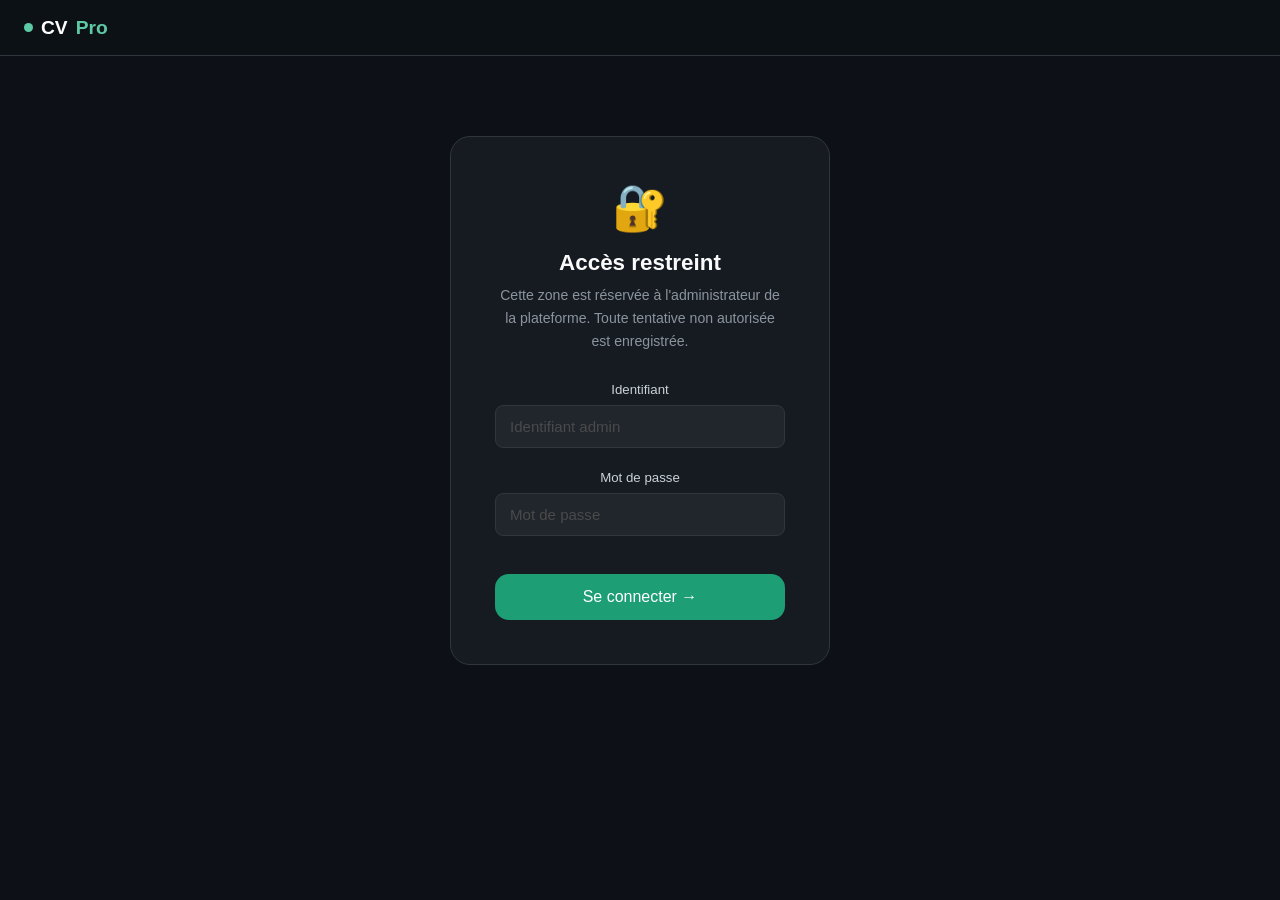
==== admin-panel.html @ f8db4a71 "Add files via upload" ====
<!DOCTYPE html>
<html lang="fr">
<head>
  <meta http-equiv="X-Frame-Options" content="DENY">
  <meta http-equiv="X-Content-Type-Options" content="nosniff">
  <meta http-equiv="Referrer-Policy" content="strict-origin-when-cross-origin">
  <meta http-equiv="Permissions-Policy" content="camera=(), microphone=(), geolocation=()">
  <meta http-equiv="Content-Security-Policy" content="default-src 'self'; script-src 'self' 'unsafe-inline' https://cdnjs.cloudflare.com https://fonts.googleapis.com; style-src 'self' 'unsafe-inline' https://fonts.googleapis.com https://fonts.gstatic.com; font-src https://fonts.gstatic.com; img-src 'self' data:; connect-src https://api.anthropic.com;">

<meta charset="UTF-8">
<meta name="viewport" content="width=device-width, initial-scale=1.0">
<title>Panel — CVPro</title>
<meta name="robots" content="noindex, nofollow, noarchive">
<link rel="preconnect" href="https://fonts.googleapis.com">
<link href="https://fonts.googleapis.com/css2?family=Syne:wght@400;600;700;800&family=DM+Sans:opsz,wght@9..40,400;9..40,500&display=swap" rel="stylesheet">
<link rel="stylesheet" href="css/main.css">
<style>
body{background:var(--dark)}
.gate{max-width:420px;margin:0 auto;padding:80px 20px 0;text-align:center}
.gate-card{background:var(--dark2);border:1px solid var(--border);border-radius:20px;padding:44px}
.gate-ico{font-size:2.8rem;margin-bottom:16px}
.gate-card h1{font-size:1.4rem;font-weight:700;color:var(--white);margin-bottom:8px}
.gate-card p{color:var(--muted);font-size:.88rem;margin-bottom:28px;line-height:1.65}
.attempts-warn{background:rgba(216,90,48,.1);border:1px solid rgba(216,90,48,.25);border-radius:8px;padding:10px 14px;font-size:.82rem;color:var(--coral);margin-top:12px;display:none}
.lockout-screen{display:none;text-align:center;padding:40px 20px}
.lockout-screen .lock-ico{font-size:3rem;margin-bottom:16px}
.lockout-screen h2{font-size:1.2rem;font-weight:700;color:var(--coral);margin-bottom:8px}
.lockout-screen p{color:var(--muted);font-size:.88rem}
.lockout-timer{font-family:'Syne',sans-serif;font-size:2rem;font-weight:700;color:var(--coral);margin:16px 0}

/* ADMIN LAYOUT */
.admin-layout{max-width:1140px;margin:0 auto;padding:32px 24px;display:none}
.admin-header{display:flex;align-items:center;justify-content:space-between;margin-bottom:36px;padding-bottom:20px;border-bottom:1px solid var(--border)}
.admin-header-left h1{font-size:1.4rem;font-weight:700;color:var(--white);margin-bottom:4px}
.admin-header-left p{font-size:.82rem;color:var(--muted)}
.admin-header-right{display:flex;align-items:center;gap:12px}
.admin-user-badge{display:flex;align-items:center;gap:8px;background:rgba(93,202,165,.08);border:1px solid rgba(93,202,165,.2);padding:7px 14px;border-radius:30px;font-size:.82rem;color:var(--teal-light)}
.admin-user-badge .dot{width:7px;height:7px;background:var(--teal-light);border-radius:50%}
.btn-logout{background:transparent;border:1px solid var(--border);color:var(--muted);padding:8px 16px;border-radius:8px;font-family:var(--font-body);font-size:.82rem;cursor:pointer;transition:all .2s}
.btn-logout:hover{border-color:var(--coral);color:var(--coral)}

/* TABS */
.admin-tabs{display:flex;gap:4px;margin-bottom:32px;background:var(--dark2);border:1px solid var(--border);border-radius:12px;padding:4px;width:fit-content}
.admin-tab{padding:9px 20px;border-radius:8px;border:none;background:transparent;color:var(--muted);font-family:var(--font-body);font-size:.88rem;cursor:pointer;transition:all .2s;white-space:nowrap}
.admin-tab:hover{color:var(--text)}
.admin-tab.on{background:var(--dark3);color:var(--white);font-weight:500}
.tab-panel{display:none}
.tab-panel.on{display:block;animation:fadeup .25s ease}
@keyframes fadeup{from{opacity:0;transform:translateY(6px)}to{opacity:1;transform:translateY(0)}}

/* KPIs */
.kpi-grid{display:grid;grid-template-columns:repeat(auto-fit,minmax(200px,1fr));gap:16px;margin-bottom:28px}
.kpi{background:var(--dark2);border:1px solid var(--border);border-radius:14px;padding:22px}
.kpi-lbl{font-size:.72rem;text-transform:uppercase;letter-spacing:.09em;color:var(--muted);margin-bottom:10px}
.kpi-val{font-family:'Syne',sans-serif;font-size:2rem;font-weight:700;color:var(--white);line-height:1}
.kpi-sub{font-size:.76rem;margin-top:6px}
.kpi-sub.up{color:var(--teal-light)}.kpi-sub.neu{color:var(--muted)}

/* CARDS */
.adm-card{background:var(--dark2);border:1px solid var(--border);border-radius:14px;padding:24px;margin-bottom:20px}
.adm-card-title{font-family:'Syne',sans-serif;font-weight:600;color:var(--white);margin-bottom:18px;padding-bottom:14px;border-bottom:1px solid var(--border);font-size:.95rem;display:flex;align-items:center;gap:10px}
.cfg-row{display:flex;align-items:flex-start;justify-content:space-between;padding:14px 0;border-bottom:1px solid rgba(48,54,61,.5);gap:24px;flex-wrap:wrap}
.cfg-row:last-child{border-bottom:none}
.cfg-left{flex:1}
.cfg-lbl{font-size:.88rem;color:var(--text2);font-weight:500}
.cfg-sub{font-size:.76rem;color:var(--muted);margin-top:3px;line-height:1.5}
.cfg-right{display:flex;align-items:center;gap:10px;flex-shrink:0}
.cfg-inp{background:var(--dark3);border:1px solid var(--border);border-radius:8px;color:var(--text);padding:9px 12px;font-family:var(--font-body);font-size:.84rem;width:260px;outline:none;transition:border .2s}
.cfg-inp:focus{border-color:var(--teal-light)}
.cfg-inp.locked{color:var(--muted);cursor:not-allowed;background:var(--dark)}
.btn-save{background:var(--teal-mid);color:white;border:none;padding:9px 18px;border-radius:8px;font-family:var(--font-body);font-size:.82rem;font-weight:500;cursor:pointer;transition:all .2s;white-space:nowrap}
.btn-save:hover{background:var(--teal)}
.btn-danger{background:rgba(216,90,48,.12);color:var(--coral);border:1px solid rgba(216,90,48,.2);padding:9px 16px;border-radius:8px;font-family:var(--font-body);font-size:.82rem;cursor:pointer;transition:all .2s}
.btn-danger:hover{background:rgba(216,90,48,.2)}
.toggle{width:44px;height:24px;background:var(--dark3);border-radius:12px;cursor:pointer;position:relative;transition:background .25s;border:1px solid var(--border);flex-shrink:0}
.toggle.on{background:var(--teal-mid);border-color:var(--teal-mid)}
.toggle::after{content:'';position:absolute;top:3px;left:3px;width:16px;height:16px;background:white;border-radius:50%;transition:left .25s}
.toggle.on::after{left:23px}
.price-locked{font-family:'Syne',sans-serif;font-size:1.1rem;font-weight:700;color:var(--gold)}
.status-indicator{display:flex;align-items:center;gap:6px;font-size:.82rem}
.si-dot{width:8px;height:8px;border-radius:50%;flex-shrink:0}
.si-dot.ok{background:var(--teal-light)}.si-dot.warn{background:var(--gold)}.si-dot.err{background:var(--coral)}

/* TRANSACTIONS */
.tx-filters{display:flex;gap:10px;margin-bottom:20px;flex-wrap:wrap}
.tx-filter-input{background:var(--dark3);border:1px solid var(--border);border-radius:8px;color:var(--text);padding:9px 13px;font-family:var(--font-body);font-size:.84rem;outline:none;width:240px}
.tx-filter-input:focus{border-color:var(--teal-light)}
.tx-filter-sel{background:var(--dark3);border:1px solid var(--border);border-radius:8px;color:var(--text);padding:9px 13px;font-family:var(--font-body);font-size:.84rem;outline:none}
.tx-tbl{width:100%;border-collapse:collapse;font-size:.84rem}
.tx-tbl th{text-align:left;font-size:.72rem;text-transform:uppercase;letter-spacing:.07em;color:var(--muted);padding:10px 0;border-bottom:1px solid var(--border);font-weight:500}
.tx-tbl td{padding:13px 0;border-bottom:1px solid rgba(48,54,61,.4);color:var(--text2)}
.tx-tbl tr:last-child td{border-bottom:none}
.tx-tbl tr:hover td{color:var(--text)}
.tx-id{font-family:monospace;font-size:.76rem;color:var(--muted)}
.tx-amt{font-weight:600;color:var(--gold)}
.bdg{padding:3px 10px;border-radius:20px;font-size:.72rem;font-weight:600}
.bdg-ok{background:rgba(29,158,117,.15);color:var(--teal-light)}
.bdg-wait{background:rgba(239,159,39,.12);color:var(--gold)}
.bdg-ko{background:rgba(216,90,48,.12);color:var(--coral)}
.export-row{display:flex;justify-content:flex-end;margin-top:16px}

/* SECURITY */
.sec-info{background:rgba(239,159,39,.07);border:1px solid rgba(239,159,39,.2);border-radius:10px;padding:14px 18px;font-size:.84rem;color:var(--text2);line-height:1.7;margin-bottom:20px}
.session-list{display:flex;flex-direction:column;gap:8px}
.session-item{display:flex;align-items:center;justify-content:space-between;background:var(--dark3);border:1px solid var(--border);border-radius:8px;padding:12px 16px;font-size:.84rem}
.session-current{border-color:rgba(93,202,165,.3)}
.session-info{color:var(--text2)}.session-time{font-size:.76rem;color:var(--muted)}
.current-badge{background:rgba(93,202,165,.12);color:var(--teal-light);padding:2px 9px;border-radius:20px;font-size:.72rem}

/* CHART BARS */
.chart{display:flex;align-items:flex-end;gap:8px;height:140px;background:var(--dark3);border-radius:10px;padding:16px 16px 0;margin-top:16px}
.bar{flex:1;border-radius:4px 4px 0 0;cursor:pointer;transition:opacity .2s;position:relative}
.bar:hover{opacity:.8}
.bar-lbl{position:absolute;bottom:-22px;left:50%;transform:translateX(-50%);font-size:.62rem;color:var(--muted);white-space:nowrap}

/* TOAST */
.toast{position:fixed;bottom:24px;right:24px;background:var(--dark2);border:1px solid var(--teal-light);color:var(--text);padding:13px 20px;border-radius:8px;font-size:.86rem;z-index:500;transform:translateY(70px);opacity:0;transition:all .3s;max-width:320px}
.toast.show{transform:translateY(0);opacity:1}
.toast.error{border-color:var(--coral)}

@media(max-width:700px){.cfg-inp{width:100%}.cfg-row{flex-direction:column}.admin-tabs{flex-wrap:wrap}.kpi-grid{grid-template-columns:1fr 1fr}}
</style>
  <script src="js/i18n.js"></script>
</head>
<body>

<!-- LOGIN GATE -->
<div id="gate">
  <nav style="background:rgba(13,17,23,.9);border-bottom:1px solid var(--border);height:56px;display:flex;align-items:center;padding:0 24px">
    <div style="font-family:'Syne',sans-serif;font-weight:800;font-size:1.2rem;color:white;display:flex;align-items:center;gap:8px">
      <span style="width:9px;height:9px;background:var(--teal-light);border-radius:50%;display:inline-block"></span>
      CV<span style="color:var(--teal-light)">Pro</span>
    </div>
  </nav>
  <div class="gate" id="loginGate">
    <div class="gate-card">
      <div class="gate-ico">🔐</div>
      <h1>Accès restreint</h1>
      <p>Cette zone est réservée à l'administrateur de la plateforme. Toute tentative non autorisée est enregistrée.</p>
      <div class="form-group">
        <label class="form-label">Identifiant</label>
        <input class="form-input" type="text" id="loginUser" placeholder="Identifiant admin" autocomplete="off" onkeydown="if(event.key==='Enter')tryLogin()">
      </div>
      <div class="form-group" style="margin-top:14px">
        <label class="form-label">Mot de passe</label>
        <input class="form-input" type="password" id="loginPwd" placeholder="Mot de passe" autocomplete="off" onkeydown="if(event.key==='Enter')tryLogin()">
      </div>
      <button class="btn-primary-lg" onclick="tryLogin()" style="width:100%;justify-content:center;margin-top:16px">Se connecter →</button>
      <div class="attempts-warn" id="attemptsWarn"></div>
    </div>
    <div class="lockout-screen" id="lockoutScreen">
      <div class="lock-ico">🔒</div>
      <h2>Accès temporairement bloqué</h2>
      <p>Trop de tentatives échouées. Réessayez dans :</p>
      <div class="lockout-timer" id="lockTimer">05:00</div>
      <p style="font-size:.8rem;color:var(--muted)">Cet incident a été enregistré.</p>
    </div>
  </div>
</div>

<!-- ADMIN PANEL -->
<div id="adminPanel" style="display:none">
  <nav style="background:rgba(13,17,23,.95);border-bottom:1px solid var(--border);height:56px;display:flex;align-items:center;padding:0 24px;gap:16px;position:sticky;top:0;z-index:50">
    <div style="font-family:'Syne',sans-serif;font-weight:800;font-size:1.2rem;color:white;display:flex;align-items:center;gap:8px">
      <span style="width:9px;height:9px;background:var(--teal-light);border-radius:50%;display:inline-block"></span>
      CV<span style="color:var(--teal-light)">Pro</span>
    </div>
    <span style="font-size:.78rem;background:rgba(216,90,48,.15);color:var(--coral);padding:3px 10px;border-radius:20px;font-weight:600">ADMIN</span>
    <div style="margin-left:auto;display:flex;align-items:center;gap:12px">
      <div class="admin-user-badge"><span class="dot"></span><span id="sessionUser">admin</span></div>
      <button class="btn-logout" onclick="doLogout()">↩ Déconnexion</button>
    </div>
  </nav>

  <div class="admin-layout" id="adminContent">
    <div class="admin-header">
      <div class="admin-header-left">
        <h1>Tableau de bord — CVPro</h1>
        <p id="sessionInfo">Session active · Connecté maintenant</p>
      </div>
    </div>

    <!-- TABS -->
    <div class="admin-tabs">
      <button class="admin-tab on" onclick="showTab('dashboard',this)">📊 Dashboard</button>
      <button class="admin-tab" onclick="showTab('ia',this)">🤖 Configuration IA</button>
      <button class="admin-tab" onclick="showTab('payment',this)">💳 Paiements</button>
      <button class="admin-tab" onclick="showTab('transactions',this)">📋 Transactions</button>
      <button class="admin-tab" onclick="showTab('security',this)">🔒 Sécurité</button>
    </div>

    <!-- DASHBOARD -->
    <div class="tab-panel on" id="tab-dashboard">
      <div class="kpi-grid">
        <div class="kpi"><div class="kpi-lbl">Revenus ce mois</div><div class="kpi-val">47 000</div><div class="kpi-sub up">↑ +23% vs mois dernier</div></div>
        <div class="kpi"><div class="kpi-lbl">CV générés</div><div class="kpi-val">58</div><div class="kpi-sub up">↑ +8 cette semaine</div></div>
        <div class="kpi"><div class="kpi-lbl">Téléchargements PDF</div><div class="kpi-val">47</div><div class="kpi-sub neu">Taux de conversion : 81%</div></div>
        <div class="kpi"><div class="kpi-lbl">Tokens IA utilisés</div><div class="kpi-val">218k</div><div class="kpi-sub neu">Ce mois</div></div>
      </div>
      <div class="adm-card">
        <div class="adm-card-title">📈 Activité — 7 derniers jours</div>
        <div class="chart" id="activityChart"></div>
        <div style="display:flex;gap:8px;padding:28px 16px 4px" id="chartLbls"></div>
      </div>
      <div class="adm-card">
        <div class="adm-card-title">🕐 Dernières transactions</div>
        <table class="tx-tbl" id="dashTxTable"></table>
      </div>
    </div>

    <!-- IA CONFIG -->
    <div class="tab-panel" id="tab-ia">
      <div class="adm-card">
        <div class="adm-card-title">🔑 Authentification API</div>
        <div class="cfg-row">
          <div class="cfg-left"><div class="cfg-lbl">Clé API IA</div><div class="cfg-sub">Clé d'accès à votre service d'intelligence artificielle. Stockée de façon sécurisée.</div></div>
          <div class="cfg-right">
            <input type="password" class="cfg-inp" id="cfgApiKey" placeholder="sk-ant-api03-xxxxxxxxxx">
            <button class="btn-save" onclick="saveKey('cfgApiKey','cvpro_api_key')">Enregistrer</button>
          </div>
        </div>
        <div class="cfg-row">
          <div class="cfg-left"><div class="cfg-lbl">Statut de la connexion</div><div class="cfg-sub">Vérification de la validité de la clé configurée</div></div>
          <div class="cfg-right">
            <div class="status-indicator" id="apiStatus"><span class="si-dot warn"></span><span>Non vérifié</span></div>
            <button class="btn-save" onclick="testApiKey()">Tester</button>
          </div>
        </div>
      </div>
      <div class="adm-card">
        <div class="adm-card-title">⚙️ Paramètres IA</div>
        <div class="cfg-row">
          <div class="cfg-left"><div class="cfg-lbl">Modèle IA actif</div><div class="cfg-sub">Version du moteur d'intelligence artificielle utilisé</div></div>
          <div class="cfg-right">
            <select class="cfg-inp" id="cfgModel" style="width:220px">
              <option value="claude-sonnet-4-20250514" selected>Sonnet 4 — Recommandé</option>
              <option value="claude-opus-4-20250514">Opus 4 — Plus puissant</option>
              <option value="claude-haiku-4-5-20251001">Haiku — Plus rapide</option>
            </select>
            <button class="btn-save" onclick="saveKey('cfgModel','cvpro_model')">Sauver</button>
          </div>
        </div>
        <div class="cfg-row">
          <div class="cfg-left"><div class="cfg-lbl">Enrichissement IA activé</div><div class="cfg-sub">L'IA améliore et enrichit les descriptions d'expériences professionnelles</div></div>
          <div class="cfg-right"><div class="toggle on" onclick="this.classList.toggle('on')"></div></div>
        </div>
        <div class="cfg-row">
          <div class="cfg-left"><div class="cfg-lbl">Rédaction du profil</div><div class="cfg-sub">L'IA génère automatiquement un profil professionnel percutant</div></div>
          <div class="cfg-right"><div class="toggle on" onclick="this.classList.toggle('on')"></div></div>
        </div>
        <div class="cfg-row">
          <div class="cfg-left"><div class="cfg-lbl">Tokens max par CV</div><div class="cfg-sub">Limite de tokens par génération</div></div>
          <div class="cfg-right"><input type="number" class="cfg-inp" value="4000" style="width:120px" min="500" max="8000"></div>
        </div>
      </div>
    </div>

    <!-- PAIEMENTS -->
    <div class="tab-panel" id="tab-payment">
      <div class="adm-card">
        <div class="adm-card-title">💰 Tarification</div>
        <div class="cfg-row">
          <div class="cfg-left"><div class="cfg-lbl">Prix par téléchargement</div><div class="cfg-sub">Montant unique et fixe — non modifiable conformément aux conditions de la plateforme</div></div>
          <div class="cfg-right"><span class="price-locked">1 000 FCFA</span></div>
        </div>
      </div>
      <div class="adm-card">
        <div class="adm-card-title">🏦 Passerelle de paiement — CinetPay</div>
        <div class="cfg-row">
          <div class="cfg-left"><div class="cfg-lbl">Clé API CinetPay</div><div class="cfg-sub">Disponible sur votre tableau de bord CinetPay → Développeurs → API</div></div>
          <div class="cfg-right"><input type="password" class="cfg-inp" id="cfgCinetPay" placeholder="Votre clé API CinetPay"><button class="btn-save" onclick="saveKey('cfgCinetPay','cvpro_cinetpay')">Enregistrer</button></div>
        </div>
        <div class="cfg-row">
          <div class="cfg-left"><div class="cfg-lbl">Site ID</div><div class="cfg-sub">Identifiant de votre compte marchand CinetPay</div></div>
          <div class="cfg-right"><input type="text" class="cfg-inp" id="cfgSiteId" placeholder="ex: 1234567" style="width:180px"><button class="btn-save" onclick="saveKey('cfgSiteId','cvpro_site_id')">Enregistrer</button></div>
        </div>
        <div class="cfg-row">
          <div class="cfg-left"><div class="cfg-lbl">Mode production</div><div class="cfg-sub">Désactivé = sandbox (test) · Activé = paiements réels</div></div>
          <div class="cfg-right"><div class="toggle" id="prodToggle" onclick="this.classList.toggle('on')"></div></div>
        </div>
      </div>
      <div class="adm-card">
        <div class="adm-card-title">📱 Méthodes actives</div>
        <div class="cfg-row"><div class="cfg-left"><div class="cfg-lbl">🟠 Orange Money</div></div><div class="cfg-right"><div class="toggle on" onclick="this.classList.toggle('on')"></div></div></div>
        <div class="cfg-row"><div class="cfg-left"><div class="cfg-lbl">🟡 MTN Mobile Money</div></div><div class="cfg-right"><div class="toggle on" onclick="this.classList.toggle('on')"></div></div></div>
        <div class="cfg-row"><div class="cfg-left"><div class="cfg-lbl">🔵 Wave</div></div><div class="cfg-right"><div class="toggle on" onclick="this.classList.toggle('on')"></div></div></div>
        <div class="cfg-row"><div class="cfg-left"><div class="cfg-lbl">💳 Carte bancaire (Visa / Mastercard)</div></div><div class="cfg-right"><div class="toggle on" onclick="this.classList.toggle('on')"></div></div></div>
      </div>
    </div>

    <!-- TRANSACTIONS -->
    <div class="tab-panel" id="tab-transactions">
      <div class="adm-card">
        <div class="adm-card-title">📋 Historique complet des transactions</div>
        <div class="tx-filters">
          <input class="tx-filter-input" placeholder="Rechercher un nom, ID..." id="txSearch" oninput="filterTx()">
          <select class="tx-filter-sel" id="txStatus" onchange="filterTx()">
            <option value="">Tous les statuts</option>
            <option value="ok">Réussi</option>
            <option value="wait">En attente</option>
            <option value="ko">Échoué</option>
          </select>
        </div>
        <div style="overflow-x:auto">
          <table class="tx-tbl"><thead><tr><th>ID Transaction</th><th>Nom</th><th>Montant</th><th>Méthode</th><th>Date & Heure</th><th>Statut</th></tr></thead>
          <tbody id="txBody"></tbody></table>
        </div>
        <div class="export-row"><button class="btn-save" onclick="exportCSV()">⬇ Exporter CSV</button></div>
      </div>
    </div>

    <!-- SECURITE -->
    <div class="tab-panel" id="tab-security">
      <div class="sec-info">
        ⚠️ <strong>Important :</strong> Ce panneau d'administration n'est accessible qu'en connaissant l'URL exacte <code>/admin-panel.html</code>. Elle n'est référencée nulle part sur le site public. Changez régulièrement votre mot de passe.
      </div>
      <div class="adm-card">
        <div class="adm-card-title">🔑 Changer le mot de passe admin</div>
        <div class="cfg-row">
          <div class="cfg-left"><div class="cfg-lbl">Mot de passe actuel</div></div>
          <div class="cfg-right"><input type="password" class="cfg-inp" id="currentPwd" placeholder="Mot de passe actuel"></div>
        </div>
        <div class="cfg-row">
          <div class="cfg-left"><div class="cfg-lbl">Nouveau mot de passe</div><div class="cfg-sub">Minimum 10 caractères, incluant majuscules, chiffres et caractères spéciaux recommandés</div></div>
          <div class="cfg-right"><input type="password" class="cfg-inp" id="newPwd" placeholder="Nouveau mot de passe (min. 10 caract.)"></div>
        </div>
        <div class="cfg-row">
          <div class="cfg-left"><div class="cfg-lbl">Confirmer le nouveau mot de passe</div></div>
          <div class="cfg-right"><input type="password" class="cfg-inp" id="confirmPwd" placeholder="Confirmer"><button class="btn-save" onclick="changePwd()">Modifier</button></div>
        </div>
      </div>
      <div class="adm-card">
        <div class="adm-card-title">🖥️ Sessions actives</div>
        <div class="session-list" id="sessionList"></div>
      </div>
      <div class="adm-card">
        <div class="adm-card-title">🗑️ Données</div>
        <div class="cfg-row">
          <div class="cfg-left"><div class="cfg-lbl">Effacer le cache local</div><div class="cfg-sub">Supprime toutes les clés API et configurations stockées dans ce navigateur</div></div>
          <div class="cfg-right"><button class="btn-danger" onclick="clearData2()">Effacer</button></div>
        </div>
        <div class="cfg-row">
          <div class="cfg-left"><div class="cfg-lbl">Journaux d'accès</div><div class="cfg-sub">Tentatives de connexion enregistrées localement</div></div>
          <div class="cfg-right"><button class="btn-save" onclick="showLogs()">Voir les logs</button></div>
        </div>
      </div>
    </div>
  </div>
</div>

<div class="toast" id="toastEl"></div>

<script>
const TRANSACTIONS=[
  {id:'TRX-0058',nom:'Kouamé Assi',montant:1000,method:'Orange Money',date:'25/05/2026 14:22',status:'ok'},
  {id:'TRX-0057',nom:'Fatou Diallo',montant:1000,method:'Wave',date:'24/05/2026 18:05',status:'ok'},
  {id:'TRX-0056',nom:'Jean-Paul Manga',montant:1000,method:'MTN MoMo',date:'24/05/2026 11:40',status:'wait'},
  {id:'TRX-0055',nom:'Aminata Sanogo',montant:1000,method:'Orange Money',date:'23/05/2026 09:18',status:'ok'},
  {id:'TRX-0054',nom:'Ibrahim Koné',montant:1000,method:'Carte Visa',date:'22/05/2026 20:55',status:'ko'},
  {id:'TRX-0053',nom:'Mariam Traoré',montant:1000,method:'Wave',date:'22/05/2026 13:30',status:'ok'},
  {id:'TRX-0052',nom:'Bertrand Yao',montant:1000,method:'Orange Money',date:'21/05/2026 10:15',status:'ok'},
  {id:'TRX-0051',nom:'Chloé Bamba',montant:1000,method:'MTN MoMo',date:'21/05/2026 08:44',status:'ok'},
];

// Auth — aucune valeur par défaut exposée dans le source
async function _h(str){
  const buf=await crypto.subtle.digest('SHA-256',new TextEncoder().encode(str));
  return Array.from(new Uint8Array(buf)).map(b=>b.toString(16).padStart(2,'0')).join('');
}

// Clé de session signée (non devinable)
async function _makeToken(user){
  const entropy = await _h(user + Date.now() + Math.random() + navigator.userAgent);
  return entropy;
}

// Vérification token: doit correspondre à ce qui a été généré ET stocké côté session
async function _verifyToken(token, user){
  // Le token est opaque — on vérifie juste qu'il existe ET correspond au user en session
  const storedToken = sessionStorage.getItem('_cvp_t');
  const storedUser = sessionStorage.getItem('_cvp_u');
  if (!storedToken || !storedUser) return false;
  if (storedToken !== token || storedUser !== user) return false;
  return true;
}

let _att = 0;
let _lku = 0;

async function tryLogin(){
  // Anti-timing: délai fixe pour éviter les attaques par timing
  await new Promise(r => setTimeout(r, 300 + Math.random() * 200));

  const _lks = localStorage.getItem('_cvp_lk');
  if(_lks && Date.now() < parseInt(_lks)){_lku=parseInt(_lks);startLockoutTimer();return;}

  const user = document.getElementById('loginUser').value.trim();
  const pwd  = document.getElementById('loginPwd').value;
  if(!user||!pwd){showToast('Remplissez tous les champs','error');return;}

  const hash = await _h(pwd + user); // sel = identifiant (empêche rainbow tables)
  const storedUser = localStorage.getItem('_cvp_u') || null;
  const storedHash = localStorage.getItem('_cvp_h') || null;

  // Première utilisation : forcer la configuration depuis la page admin
  if(!storedUser || !storedHash){
    // Fallback first-time login uniquement si jamais configuré
    const defaultHash = await _h(['adm','in20','24'].join('')+'admin');
    if(user==='admin' && hash===defaultHash){
      _att=0;
      const tok = await _makeToken(user);
      const tokHash = await _h(tok + user);
      sessionStorage.setItem('_cvp_t', tok);
      sessionStorage.setItem('_cvp_u', user);
      sessionStorage.setItem('_cvp_lt', new Date().toLocaleString('fr-FR'));
      localStorage.setItem('_cvp_th', tokHash); // Hash du token pour vérification
      logAccess('SUCCESS_DEFAULT', user);
      showAdmin(user);
      showToast('⚠️ Connexion par défaut — changez votre mot de passe maintenant !', 'error');
    } else {
      _handleFail(user);
    }
    return;
  }

  if(user===storedUser && hash===storedHash){
    _att=0;
    const tok = await _makeToken(user);
    const tokHash = await _h(tok + user);
    sessionStorage.setItem('_cvp_t', tok);
    sessionStorage.setItem('_cvp_u', user);
    sessionStorage.setItem('_cvp_lt', new Date().toLocaleString('fr-FR'));
    localStorage.setItem('_cvp_th', tokHash); // Hash du token
    logAccess('SUCCESS', user);
    showAdmin(user);
  } else {
    _handleFail(user);
  }
}

function _handleFail(user){
  _att++;
  logAccess('FAIL', user);
  const w=document.getElementById('attemptsWarn');
  w.style.display='block';
  // Blocage exponentiel: 5 essais → 5min, re-tentative → 30min
  if(_att>=5){
    const duration = _att === 5 ? 5*60*1000 : 30*60*1000;
    _lku = Date.now() + duration;
    localStorage.setItem('_cvp_lk', _lku);
    document.getElementById('loginGate').style.display='none';
    document.getElementById('lockoutScreen').style.display='block';
    startLockoutTimer();
  } else {
    w.textContent=`Identifiants incorrects. ${5-_att} tentative(s) avant blocage.`;
  }
}

function startLockoutTimer(){
  const screen=document.getElementById('lockoutScreen');
  document.getElementById('loginGate').style.display='none';
  screen.style.display='block';
  const iv=setInterval(()=>{
    const rem=Math.max(0,lockedUntil-Date.now());
    const m=String(Math.floor(rem/60000)).padStart(2,'0');
    const s=String(Math.floor((rem%60000)/1000)).padStart(2,'0');
    document.getElementById('lockTimer').textContent=m+':'+s;
    if(rem<=0){
      clearInterval(iv);
      screen.style.display='none';
      document.getElementById('loginGate').style.display='block';
      attempts=0;
    }
  },1000);
}

function showAdmin(user){
  document.getElementById('gate').style.display='none';
  document.getElementById('adminPanel').style.display='block';
  document.getElementById('adminContent').style.display='block';
  document.getElementById('sessionUser').textContent=user;
  const lt=sessionStorage.getItem('_cvp_lt');
  document.getElementById('sessionInfo').textContent='Session active · Connecté le '+lt;
  initAdmin();
}


// ===== ENCRYPTED STORAGE FOR API KEYS =====
async function _getStorageKey() {
  const fp = navigator.userAgent.substring(0,50) + screen.width + navigator.language + navigator.hardwareConcurrency;
  const keyMaterial = await crypto.subtle.importKey(
    'raw', new TextEncoder().encode(fp), 'PBKDF2', false, ['deriveKey']
  );
  return crypto.subtle.deriveKey(
    { name: 'PBKDF2', salt: new TextEncoder().encode('cvpro-salt-2026'), iterations: 100000, hash: 'SHA-256' },
    keyMaterial, { name: 'AES-GCM', length: 256 }, false, ['encrypt', 'decrypt']
  );
}

async function _encryptKey(plaintext) {
  try {
    const key = await _getStorageKey();
    const iv = crypto.getRandomValues(new Uint8Array(12));
    const encrypted = await crypto.subtle.encrypt(
      { name: 'AES-GCM', iv }, key, new TextEncoder().encode(plaintext)
    );
    const combined = new Uint8Array(iv.length + encrypted.byteLength);
    combined.set(iv); combined.set(new Uint8Array(encrypted), iv.length);
    return btoa(String.fromCharCode(...combined));
  } catch { return null; }
}

async function _decryptKey(ciphertext) {
  try {
    const combined = new Uint8Array(atob(ciphertext).split('').map(c=>c.charCodeAt(0)));
    const iv = combined.slice(0, 12);
    const data = combined.slice(12);
    const key = await _getStorageKey();
    const decrypted = await crypto.subtle.decrypt({ name: 'AES-GCM', iv }, key, data);
    return new TextDecoder().decode(decrypted);
  } catch { return null; }
}

async function saveApiKeyEncrypted(value) {
  const encrypted = await _encryptKey(value);
  if (encrypted) {
    localStorage.setItem('cvpro_api_key_enc', encrypted);
    localStorage.removeItem('cvpro_api_key'); // Remove plaintext
  }
}

async function loadApiKeyDecrypted() {
  const enc = localStorage.getItem('cvpro_api_key_enc');
  if (enc) return await _decryptKey(enc);
  // Fallback: migrate plaintext key if exists
  const plain = localStorage.getItem('cvpro_api_key');
  if (plain) { await saveApiKeyEncrypted(plain); localStorage.removeItem('cvpro_api_key'); return plain; }
  return null;
}

async function checkSession(){
  const token = sessionStorage.getItem('_cvp_t');
  const user  = sessionStorage.getItem('_cvp_u');
  const storedTokenHash = localStorage.getItem('_cvp_th'); // Hash du token stocké au login

  if(token && token.length === 64 && user && storedTokenHash){
    // Vérifier que le token de session correspond bien au hash stocké
    const tokenHash = await _h(token + user);
    if(tokenHash === storedTokenHash){
      showAdmin(user);
    } else {
      // Token tampered — effacer
      sessionStorage.clear();
    }
  }
  const ll = parseInt(localStorage.getItem('_cvp_lk') || '0');
  if(ll > Date.now()){ _lku = ll; startLockoutTimer(); }
}

function doLogout(){
  sessionStorage.clear();
  
  document.getElementById('adminPanel').style.display='none';
  document.getElementById('gate').style.display='block';
  document.getElementById('adminContent').style.display='block';
  document.getElementById('loginUser').value='';
  document.getElementById('loginPwd').value='';
}

function showTab(id,btn){
  document.querySelectorAll('.tab-panel').forEach(p=>p.classList.remove('on'));
  document.querySelectorAll('.admin-tab').forEach(b=>b.classList.remove('on'));
  document.getElementById('tab-'+id).classList.add('on');
  btn.classList.add('on');
}

function initAdmin(){
  loadApiKeyDecrypted().then(key => {
    if(key && document.getElementById('cfgApiKey')) {
      document.getElementById('cfgApiKey').placeholder = '••••••••••••••••••••••• (clé chiffrée enregistrée)';
    }
  });
  const cp=localStorage.getItem('cvpro_cinetpay');
  if(cp)document.getElementById('cfgCinetPay').value=cp;
  const si=localStorage.getItem('cvpro_site_id');
  if(si)document.getElementById('cfgSiteId').value=si;
  renderChart();
  renderDashTx();
  renderTxTable(TRANSACTIONS);
  renderSession();
}

function renderChart(){
  const vals=[4,7,5,9,12,8,11];
  const days=['Lu','Ma','Me','Je','Ve','Sa','Di'];
  const max=Math.max(...vals);
  const c=document.getElementById('activityChart');
  const l=document.getElementById('chartLbls');
  if(!c)return;
  c.innerHTML=vals.map((v,i)=>`<div class="bar" style="height:${Math.round(v/max*110)}px;background:var(--teal-mid);opacity:${0.5+v/max*0.5}" title="${v} CV générés"><span class="bar-lbl">${days[i]}</span></div>`).join('');
  l.innerHTML=vals.map((v,i)=>`<div style="flex:1;text-align:center;font-size:.65rem;color:var(--muted)">${v}</div>`).join('');
}

function renderDashTx(){
  const t=document.getElementById('dashTxTable');
  if(!t)return;
  t.innerHTML=`<thead><tr><th>ID</th><th>Nom</th><th>Montant</th><th>Méthode</th><th>Statut</th></tr></thead><tbody>${TRANSACTIONS.slice(0,5).map(tx=>`<tr><td class="tx-id">${tx.id}</td><td>${tx.nom}</td><td class="tx-amt">${tx.montant.toLocaleString()} FCFA</td><td>${tx.method}</td><td><span class="bdg bdg-${tx.status}">${tx.status==='ok'?'Réussi':tx.status==='wait'?'En attente':'Échoué'}</span></td></tr>`).join('')}</tbody>`;
}

function renderTxTable(data){
  const b=document.getElementById('txBody');
  if(!b)return;
  b.innerHTML=data.map(tx=>`<tr><td class="tx-id">${tx.id}</td><td>${tx.nom}</td><td class="tx-amt">${tx.montant.toLocaleString()} FCFA</td><td>${tx.method}</td><td style="color:var(--muted);font-size:.8rem">${tx.date}</td><td><span class="bdg bdg-${tx.status}">${tx.status==='ok'?'Réussi':tx.status==='wait'?'En attente':'Échoué'}</span></td></tr>`).join('');
}

function filterTx(){
  const q=(document.getElementById('txSearch')?.value||'').toLowerCase();
  const s=document.getElementById('txStatus')?.value||'';
  const filtered=TRANSACTIONS.filter(tx=>{
    const matchQ=!q||tx.nom.toLowerCase().includes(q)||tx.id.toLowerCase().includes(q);
    const matchS=!s||tx.status===s;
    return matchQ&&matchS;
  });
  renderTxTable(filtered);
}

function renderSession(){
  const sl=document.getElementById('sessionList');
  if(!sl)return;
  const lt=sessionStorage.getItem('_cvp_lt')||'—';
  sl.innerHTML=`<div class="session-item session-current"><div><div class="session-info">Session actuelle · Ce navigateur</div><div class="session-time">${lt}</div></div><span class="current-badge">Actif</span></div>`;
}

async function saveKey(inputId,storeKey){
  const v=document.getElementById(inputId)?.value?.trim();
  if(!v){showToast('Champ vide','error');return;}
  // Encrypt API keys, store others normally
  if(storeKey === 'cvpro_api_key'){
    await saveApiKeyEncrypted(v);
    showToast('Clé API enregistrée et chiffrée ✓');
  } else {
    localStorage.setItem(storeKey,v);
    showToast('Enregistré avec succès ✓');
  }
}

async function testApiKey(){
  const key=localStorage.getItem('cvpro_api_key');
  const el=document.getElementById('apiStatus');
  if(!key){el.innerHTML='<span class="si-dot err"></span><span>Aucune clé configurée</span>';return;}
  el.innerHTML='<span class="si-dot warn"></span><span>Vérification...</span>';
  try{
    const r=await fetch('https://api.anthropic.com/v1/messages',{method:'POST',headers:{'Content-Type':'application/json'},body:JSON.stringify({model:'claude-haiku-4-5-20251001',max_tokens:10,messages:[{role:'user',content:'ping'}]})});
    const d=await r.json();
    if(d.content){el.innerHTML='<span class="si-dot ok"></span><span>Clé valide — Connexion OK</span>';}
    else{el.innerHTML='<span class="si-dot err"></span><span>Clé invalide : '+( d.error?.message||'Erreur')+'</span>';}
  }catch(e){el.innerHTML='<span class="si-dot err"></span><span>Erreur réseau</span>';}
}

async function changePwd(){
  const cur=document.getElementById('currentPwd').value;
  const nw=document.getElementById('newPwd').value;
  const cf=document.getElementById('confirmPwd').value;
  if(!cur||!nw||!cf){showToast('Remplissez tous les champs','error');return;}
  if(nw!==cf){showToast('Les mots de passe ne correspondent pas','error');return;}
  if(nw.length<10){showToast('Minimum 10 caractères requis','error');return;}
  const curHash=await _h(cur+(localStorage.getItem('_cvp_u')||'admin'));
  const stored=localStorage.getItem('_cvp_h')||'NOTSET';
  if(curHash!==stored){showToast('Mot de passe actuel incorrect','error');return;}
  const newHash=await _h(nw+(localStorage.getItem('_cvp_u')||'admin'));
  localStorage.setItem('_cvp_h',newHash);
  document.getElementById('currentPwd').value='';
  document.getElementById('newPwd').value='';
  document.getElementById('confirmPwd').value='';
  showToast('Mot de passe modifié avec succès ✓');
}

function logAccess(type,user){
  const logs=JSON.parse(localStorage.getItem('cvpro_logs')||'[]');
  logs.unshift({type,user,time:new Date().toLocaleString('fr-FR'),ua:navigator.userAgent.substring(0,80)});
  if(logs.length>50)logs.pop();
  localStorage.setItem('cvpro_logs',JSON.stringify(logs));
}

function showLogs(){
  const logs=JSON.parse(localStorage.getItem('cvpro_logs')||'[]');
  if(!logs.length){showToast('Aucun log enregistré');return;}
  const txt=logs.map(l=>`[${l.time}] ${l.type} — Identifiant: ${l.user}`).join('\n');
  alert('Journaux d\'accès (50 dernières entrées):\n\n'+txt);
}

function clearData2(){
  if(!confirm('Effacer toutes les clés API et configurations ? Cette action est irréversible.'))return;
  ['cvpro_api_key','cvpro_cinetpay','cvpro_site_id','cvpro_model'].forEach(k=>localStorage.removeItem(k));
  document.getElementById('cfgApiKey').value='';
  document.getElementById('cfgCinetPay').value='';
  document.getElementById('cfgSiteId').value='';
  showToast('Cache effacé ✓');
}

function exportCSV(){
  const rows=['ID,Nom,Montant,Méthode,Date,Statut',...TRANSACTIONS.map(t=>`${t.id},${t.nom},${t.montant} FCFA,${t.method},${t.date},${t.status==='ok'?'Réussi':t.status==='wait'?'En attente':'Échoué'}`)];
  const blob=new Blob([rows.join('\n')],{type:'text/csv'});
  const a=document.createElement('a');a.href=URL.createObjectURL(blob);a.download='cvpro_transactions.csv';a.click();
  showToast('CSV téléchargé ✓');
}

function showToast(msg,type='ok'){
  const t=document.getElementById('toastEl');
  t.textContent=msg;t.className='toast'+(type==='error'?' error':'')+' show';
  clearTimeout(t._t);t._t=setTimeout(()=>t.classList.remove('show'),3200);
}

checkSession();
</script>
</body>
</html>
---- css/main.css ----
/* ===== CVPro — Feuille de style principale ===== */
*,*::before,*::after{margin:0;padding:0;box-sizing:border-box}

:root{
  --teal:#0F6E56;--teal-mid:#1D9E75;--teal-light:#5DCAA5;--teal-bg:#E1F5EE;
  --dark:#0D1117;--dark2:#161B22;--dark3:#21262D;
  --white:#FAFAFA;--muted:#8B949E;--border:#30363D;
  --gold:#EF9F27;--coral:#D85A30;
  --text:#E6EDF3;--text2:#C9D1D9;
  --radius:14px;--radius-sm:8px;--radius-lg:20px;
  --shadow:0 4px 24px rgba(0,0,0,.35);
  --font-head:'Syne',sans-serif;
  --font-body:'DM Sans',sans-serif;
}

html{font-family:var(--font-body);background:var(--dark);color:var(--text);scroll-behavior:smooth;-webkit-font-smoothing:antialiased}
body{min-height:100vh;overflow-x:hidden}
h1,h2,h3,h4{font-family:var(--font-head)}
a{text-decoration:none;color:inherit}
.container{max-width:1160px;margin:0 auto;padding:0 24px}

/* ===== NAVBAR ===== */
.navbar{position:fixed;top:0;left:0;right:0;z-index:100;background:rgba(13,17,23,.92);backdrop-filter:blur(20px);border-bottom:1px solid var(--border)}
.nav-inner{display:flex;align-items:center;justify-content:space-between;height:64px;max-width:1160px;margin:0 auto;padding:0 24px}
.logo{font-family:var(--font-head);font-weight:800;font-size:1.35rem;color:var(--white);display:flex;align-items:center;gap:8px}
.logo-mark{width:10px;height:10px;background:var(--teal-light);border-radius:50%;display:inline-block;flex-shrink:0}
.logo-accent{color:var(--teal-light)}
.nav-links{display:flex;gap:4px}
.nav-link{padding:8px 16px;border-radius:var(--radius-sm);color:var(--muted);font-size:.9rem;transition:all .2s}
.nav-link:hover{background:var(--dark3);color:var(--text)}
.nav-link.active{background:var(--dark3);color:var(--white);font-weight:500}
.nav-cta{display:flex;align-items:center;gap:10px}
.btn-ghost{padding:8px 16px;border-radius:var(--radius-sm);color:var(--muted);font-size:.9rem;transition:all .2s}
.btn-ghost:hover{color:var(--text)}
.btn-cta{background:var(--teal-mid);color:#fff;padding:9px 20px;border-radius:var(--radius-sm);font-size:.9rem;font-weight:500;transition:all .2s}
.btn-cta:hover{background:var(--teal)}
.nav-burger{display:none;flex-direction:column;gap:5px;background:none;border:none;cursor:pointer;padding:4px}
.nav-burger span{width:22px;height:2px;background:var(--text);border-radius:2px}
.nav-mobile{display:none;padding:12px 24px 20px;border-top:1px solid var(--border);background:var(--dark2)}
.nav-mobile a{display:block;padding:11px 0;color:var(--text2);border-bottom:1px solid var(--border);font-size:.95rem}
.nav-mobile.open{display:block}

/* ===== BUTTONS ===== */
.btn-primary-lg{display:inline-flex;align-items:center;gap:10px;background:var(--teal-mid);color:#fff;padding:14px 28px;border-radius:var(--radius);font-size:1rem;font-weight:500;border:none;cursor:pointer;transition:all .25s;font-family:var(--font-body)}
.btn-primary-lg:hover{background:var(--teal);transform:translateY(-2px);box-shadow:0 10px 30px rgba(15,110,86,.35)}
.btn-secondary-lg{display:inline-flex;align-items:center;gap:8px;background:transparent;color:var(--text);padding:14px 28px;border-radius:var(--radius);font-size:1rem;border:1px solid var(--border);cursor:pointer;transition:all .2s;font-family:var(--font-body)}
.btn-secondary-lg:hover{border-color:var(--muted);background:var(--dark3)}

/* ===== SECTIONS ===== */
.section-header{text-align:center;margin-bottom:56px}
.section-tag{display:inline-block;background:rgba(93,202,165,.12);border:1px solid rgba(93,202,165,.3);color:var(--teal-light);padding:6px 16px;border-radius:20px;font-size:.8rem;font-weight:600;letter-spacing:.06em;text-transform:uppercase;margin-bottom:16px}
.section-header h2{font-size:clamp(1.8rem,3.5vw,2.6rem);font-weight:700;color:var(--white);margin-bottom:12px}
.section-header p{color:var(--muted);font-size:1.05rem;max-width:520px;margin:0 auto;line-height:1.7}

/* ===== HERO ===== */
.hero{padding-top:64px;min-height:100vh;display:flex;align-items:center;position:relative;overflow:hidden}
.hero-bg{position:absolute;inset:0;pointer-events:none}
.hero-blob{position:absolute;border-radius:50%;filter:blur(80px);opacity:.18}
.blob1{width:600px;height:600px;background:var(--teal);top:-200px;left:-100px}
.blob2{width:500px;height:500px;background:#185FA5;bottom:-100px;right:-50px}
.hero-grid{position:absolute;inset:0;background-image:linear-gradient(var(--border) 1px,transparent 1px),linear-gradient(90deg,var(--border) 1px,transparent 1px);background-size:60px 60px;opacity:.08}
.hero-inner{display:grid;grid-template-columns:1fr 1fr;gap:60px;align-items:center;padding-top:60px;padding-bottom:60px;position:relative;z-index:1}
.hero-badge{display:inline-flex;align-items:center;gap:10px;background:rgba(93,202,165,.1);border:1px solid rgba(93,202,165,.25);color:var(--teal-light);padding:8px 20px;border-radius:30px;font-size:.85rem;font-weight:500;margin-bottom:28px}
.badge-dot{width:8px;height:8px;background:var(--teal-light);border-radius:50%;animation:pulse 2s infinite;flex-shrink:0}
@keyframes pulse{0%,100%{opacity:1}50%{opacity:.4}}
.hero-title{font-size:clamp(2.2rem,5vw,3.6rem);font-weight:800;line-height:1.1;color:var(--white);margin-bottom:20px}
.hero-title em{color:var(--teal-light);font-style:normal}
.hero-sub{font-size:1.1rem;color:var(--muted);line-height:1.75;margin-bottom:36px;max-width:480px}
.hero-actions{display:flex;gap:14px;flex-wrap:wrap;margin-bottom:28px}
.hero-trust{display:flex;gap:20px;flex-wrap:wrap}
.trust-item{display:flex;align-items:center;gap:7px;font-size:.85rem;color:var(--muted)}
.trust-item svg{color:var(--teal-light);flex-shrink:0}
.hero-visual{display:flex;justify-content:flex-end;align-items:center}
.cv-float{background:var(--dark2);border:1px solid var(--border);border-radius:var(--radius-lg);padding:28px;width:330px;box-shadow:var(--shadow);animation:float 4s ease-in-out infinite}
@keyframes float{0%,100%{transform:translateY(0)}50%{transform:translateY(-12px)}}
.cv-float-header{display:flex;align-items:center;gap:16px;margin-bottom:24px;padding-bottom:20px;border-bottom:1px solid var(--border)}
.cv-float-avatar{width:52px;height:52px;border-radius:50%;background:linear-gradient(135deg,var(--teal-mid),var(--teal-light));display:flex;align-items:center;justify-content:center;font-weight:700;font-size:1.1rem;color:#fff;flex-shrink:0}
.cv-float-name{font-family:var(--font-head);font-weight:700;font-size:1rem;color:var(--white);margin-bottom:3px}
.cv-float-role{font-size:.8rem;color:var(--muted)}
.cv-float-label{font-size:.7rem;font-weight:700;letter-spacing:.1em;text-transform:uppercase;color:var(--teal-light);margin-bottom:10px}
.cv-float-line{height:8px;border-radius:4px;background:var(--dark3);margin-bottom:6px}
.cv-float-line.long{width:100%}
.cv-float-line.medium{width:75%}
.cv-float-line.short{width:55%}
.cv-float-section{margin-bottom:20px}
.cv-float-skill{display:flex;align-items:center;justify-content:space-between;gap:12px;margin-bottom:8px}
.cv-float-skill span{font-size:.78rem;color:var(--text2);min-width:100px}
.skill-bar{flex:1;height:6px;background:var(--dark3);border-radius:3px;overflow:hidden;position:relative}
.skill-bar::after{content:'';position:absolute;left:0;top:0;bottom:0;width:var(--w);background:linear-gradient(90deg,var(--teal-mid),var(--teal-light));border-radius:3px}
.cv-float-badge{margin-top:20px;text-align:center;font-size:.8rem;color:var(--teal-light);font-weight:600;padding-top:16px;border-top:1px solid var(--border)}

/* ===== HOW SECTION ===== */
.how-section{padding:100px 0;background:var(--dark2);border-top:1px solid var(--border);border-bottom:1px solid var(--border)}
.steps-grid{display:flex;align-items:flex-start;justify-content:center;gap:0}
.step-card{flex:1;max-width:300px;background:var(--dark3);border:1px solid var(--border);border-radius:var(--radius);padding:32px 28px;transition:all .3s}
.step-card:hover{border-color:var(--teal-light);transform:translateY(-4px)}
.step-num{font-family:var(--font-head);font-size:3rem;font-weight:800;color:var(--border);line-height:1;margin-bottom:20px}
.step-icon{width:52px;height:52px;background:rgba(93,202,165,.1);border-radius:var(--radius-sm);display:flex;align-items:center;justify-content:center;color:var(--teal-light);margin-bottom:16px}
.step-card h3{font-size:1.05rem;font-weight:700;color:var(--white);margin-bottom:10px}
.step-card p{font-size:.88rem;color:var(--muted);line-height:1.7}
.step-arrow{font-size:2rem;color:var(--border);margin-top:80px;padding:0 16px;flex-shrink:0}

/* ===== FEATURES ===== */
.features-section{padding:100px 0}
.features-grid{display:grid;grid-template-columns:1fr 1fr;gap:80px;align-items:center}
.features-content h2{font-size:clamp(1.8rem,3vw,2.4rem);font-weight:700;color:var(--white);margin:12px 0 16px}
.features-lead{font-size:1rem;color:var(--muted);line-height:1.75;margin-bottom:32px}
.features-list{list-style:none;display:flex;flex-direction:column;gap:20px}
.features-list li{display:flex;gap:16px;align-items:flex-start}
.feat-icon{width:28px;height:28px;background:rgba(93,202,165,.15);color:var(--teal-light);border-radius:6px;display:flex;align-items:center;justify-content:center;font-size:.8rem;flex-shrink:0;margin-top:2px}
.features-list strong{display:block;color:var(--white);font-size:.95rem;margin-bottom:3px}
.features-list span{font-size:.85rem;color:var(--muted);line-height:1.6}
.ai-card{background:var(--dark2);border:1px solid var(--border);border-radius:var(--radius);overflow:hidden}
.ai-card-header{background:var(--dark3);padding:12px 20px;display:flex;align-items:center;gap:10px;border-bottom:1px solid var(--border)}
.ai-dot{width:8px;height:8px;background:var(--teal-light);border-radius:50%;animation:pulse 2s infinite;flex-shrink:0}
.ai-card-header span{font-size:.85rem;color:var(--muted)}
.ai-before,.ai-after{padding:20px 24px}
.ai-before{border-bottom:1px solid var(--border)}
.ai-label{font-size:.72rem;font-weight:700;letter-spacing:.1em;text-transform:uppercase;margin-bottom:10px}
.ai-before .ai-label{color:var(--coral)}
.ai-after .ai-label{color:var(--teal-light)}
.ai-before p{font-size:.88rem;color:var(--muted);font-style:italic;line-height:1.6}
.ai-after ul{list-style:none;display:flex;flex-direction:column;gap:8px}
.ai-after ul li{font-size:.83rem;color:var(--text2);line-height:1.6;padding-left:14px;position:relative}
.ai-after ul li::before{content:'•';position:absolute;left:0;color:var(--teal-light)}
.ai-arrow{text-align:center;font-size:1.5rem;color:var(--teal-light);padding:8px 0;background:rgba(93,202,165,.05)}

/* ===== PRICING ===== */
.pricing-section{padding:100px 0;background:var(--dark2);border-top:1px solid var(--border);border-bottom:1px solid var(--border)}
.pricing-card{background:var(--dark3);border:1px solid var(--border);border-radius:var(--radius-lg);padding:56px;display:grid;grid-template-columns:1fr 1fr;gap:64px;align-items:center;max-width:900px;margin:0 auto}
.pricing-left h2{font-size:2rem;font-weight:700;color:var(--white);margin:14px 0 12px}
.pricing-left p{color:var(--muted);line-height:1.7;font-size:.93rem}
.price-display{display:flex;align-items:baseline;gap:12px;margin-bottom:28px}
.price-amount{font-family:var(--font-head);font-size:3.5rem;font-weight:800;color:var(--white)}
.price-info{display:flex;flex-direction:column;gap:2px}
.price-currency{font-weight:700;color:var(--teal-light);font-size:1.1rem}
.price-period{font-size:.8rem;color:var(--muted)}
.price-features{list-style:none;display:flex;flex-direction:column;gap:11px;margin-bottom:32px}
.price-features li{font-size:.9rem;color:var(--text2)}

/* ===== CTA ===== */
.cta-section{padding:100px 0}
.cta-section h2{font-size:clamp(1.8rem,3vw,2.4rem);font-weight:700;color:var(--white);margin-bottom:14px}
.cta-section p{color:var(--muted);font-size:1.05rem}

/* ===== FOOTER ===== */
.footer{background:var(--dark2);border-top:1px solid var(--border);padding:60px 0 28px}
.footer-grid{display:grid;grid-template-columns:2fr 1fr 1fr;gap:48px;margin-bottom:40px}
.footer-brand p{font-size:.88rem;color:var(--muted);line-height:1.7;margin-top:14px;max-width:280px}
.footer-links h4{font-family:var(--font-head);font-size:.82rem;font-weight:600;color:var(--white);margin-bottom:16px;letter-spacing:.06em;text-transform:uppercase}
.footer-links a,.footer-links span{display:block;font-size:.88rem;color:var(--muted);margin-bottom:9px;transition:color .2s}
.footer-links a:hover{color:var(--teal-light)}
.footer-bottom{display:flex;justify-content:space-between;align-items:center;border-top:1px solid var(--border);padding-top:24px;font-size:.82rem;color:var(--muted)}

/* ===== PAGE HEADER ===== */
.page-hero{padding:100px 0 52px;text-align:center;background:var(--dark2);border-bottom:1px solid var(--border)}
.page-hero h1{font-size:clamp(2rem,4vw,2.8rem);font-weight:800;color:var(--white);margin-bottom:12px}
.page-hero p{color:var(--muted);font-size:1.05rem;max-width:520px;margin:0 auto}

/* ===== TEMPLATES PAGE ===== */
.templates-section{padding:60px 0 100px}
.templates-grid{display:grid;grid-template-columns:repeat(auto-fill,minmax(230px,1fr));gap:24px}
.template-card{background:var(--dark2);border:2px solid var(--border);border-radius:var(--radius);overflow:hidden;cursor:pointer;transition:all .25s;position:relative}
.template-card:hover{border-color:var(--teal-light);transform:translateY(-4px)}
.template-card.selected{border-color:var(--teal-light);box-shadow:0 0 0 4px rgba(93,202,165,.15)}
.template-preview{height:180px;display:flex;align-items:center;justify-content:center;font-size:3rem;position:relative}
.tpl-badge{position:absolute;top:12px;right:12px;background:var(--gold);color:#1a1a1a;font-size:.72rem;font-weight:700;padding:4px 10px;border-radius:20px}
.tpl-check{position:absolute;top:12px;left:12px;width:28px;height:28px;background:var(--teal-light);border-radius:50%;display:none;align-items:center;justify-content:center;color:#fff;font-size:14px;font-weight:700}
.template-card.selected .tpl-check{display:flex}
.template-info{padding:16px 18px}
.template-name{font-family:var(--font-head);font-weight:600;font-size:1rem;color:var(--white);margin-bottom:4px}
.template-desc{font-size:.8rem;color:var(--muted);line-height:1.5}
.templates-cta{text-align:center;margin-top:48px;padding-top:40px;border-top:1px solid var(--border)}

/* ===== CREATE PAGE — WIZARD ===== */
.create-page{padding-top:64px}
.create-layout{display:grid;grid-template-columns:260px 1fr;min-height:calc(100vh - 64px)}
.wizard-sidebar{background:var(--dark2);border-right:1px solid var(--border);padding:28px 20px;position:sticky;top:64px;height:calc(100vh - 64px);overflow-y:auto}
.wizard-sidebar h3{font-size:.75rem;font-weight:700;letter-spacing:.1em;text-transform:uppercase;color:var(--muted);margin-bottom:16px}
.sidebar-steps{display:flex;flex-direction:column;gap:4px}
.sidebar-step{display:flex;align-items:center;gap:12px;padding:11px 12px;border-radius:var(--radius-sm);transition:all .2s}
.sidebar-step.active{background:rgba(93,202,165,.08)}
.step-circle{width:26px;height:26px;border-radius:50%;border:2px solid var(--border);display:flex;align-items:center;justify-content:center;font-size:.78rem;font-weight:600;color:var(--muted);flex-shrink:0}
.sidebar-step.active .step-circle{border-color:var(--teal-light);color:var(--teal-light)}
.sidebar-step.done .step-circle{border-color:var(--teal-mid);background:var(--teal-mid);color:#fff;font-size:.8rem}
.step-label-text{font-size:.88rem;color:var(--muted)}
.sidebar-step.active .step-label-text{color:var(--white);font-weight:500}
.sidebar-step.done .step-label-text{color:var(--text2)}
.sidebar-tpl-box{margin-top:28px;padding-top:24px;border-top:1px solid var(--border)}
.sidebar-tpl-box .mini-label{font-size:.72rem;text-transform:uppercase;letter-spacing:.08em;color:var(--muted);margin-bottom:8px}
.tpl-mini-card{display:flex;align-items:center;gap:12px;background:var(--dark3);border:1px solid var(--border);padding:10px 12px;border-radius:var(--radius-sm)}
.tpl-mini-thumb{width:32px;height:32px;border-radius:6px;display:flex;align-items:center;justify-content:center;font-size:1.1rem}
.tpl-mini-name{font-size:.85rem;color:var(--text2)}
.wizard-main{padding:40px 52px;overflow-y:auto}
.form-step{display:none}
.form-step.active{display:block}
.form-step-hdr{margin-bottom:32px}
.form-step-hdr h2{font-size:1.4rem;font-weight:700;color:var(--white);margin-bottom:6px}
.form-step-hdr p{color:var(--muted);font-size:.92rem}
.form-row{display:grid;grid-template-columns:1fr 1fr;gap:18px}
.form-group{margin-bottom:22px}
.form-label{display:block;font-size:.83rem;font-weight:500;color:var(--text2);margin-bottom:8px}
.form-input,.form-select,.form-textarea{width:100%;background:var(--dark3);border:1px solid var(--border);border-radius:var(--radius-sm);color:var(--text);font-family:var(--font-body);font-size:.94rem;padding:12px 14px;transition:border .2s;outline:none}
.form-input:focus,.form-select:focus,.form-textarea:focus{border-color:var(--teal-light)}
.form-input::placeholder,.form-textarea::placeholder{color:#4a4a4a}
.form-textarea{min-height:90px;resize:vertical;line-height:1.65}
.form-select option{background:var(--dark3)}
.block-entry{background:var(--dark3);border:1px solid var(--border);border-radius:var(--radius-sm);padding:20px;margin-bottom:14px;position:relative}
.block-remove{position:absolute;top:14px;right:14px;background:none;border:none;color:var(--muted);cursor:pointer;font-size:1.2rem;line-height:1;transition:color .2s}
.block-remove:hover{color:var(--coral)}
.btn-add-block{display:flex;align-items:center;justify-content:center;gap:8px;width:100%;background:transparent;border:2px dashed var(--border);color:var(--muted);padding:12px;border-radius:var(--radius-sm);cursor:pointer;font-family:var(--font-body);font-size:.88rem;margin-bottom:20px;transition:all .2s}
.btn-add-block:hover{border-color:var(--teal-light);color:var(--teal-light)}
.skill-row{display:flex;align-items:center;gap:12px;background:var(--dark3);border:1px solid var(--border);padding:11px 14px;border-radius:var(--radius-sm);margin-bottom:10px}
.skill-row input{flex:1;background:transparent;border:none;color:var(--text);font-family:var(--font-body);font-size:.9rem;outline:none}
.skill-row input::placeholder{color:#4a4a4a}
.stars-row{display:flex;gap:5px}
.star-dot{width:18px;height:18px;border-radius:50%;border:2px solid var(--border);cursor:pointer;transition:all .15s;flex-shrink:0}
.star-dot.on{background:var(--teal-light);border-color:var(--teal-light)}
.skill-del{background:none;border:none;color:var(--muted);cursor:pointer;font-size:1.1rem}
.form-nav-btns{display:flex;justify-content:space-between;align-items:center;margin-top:40px;padding-top:28px;border-top:1px solid var(--border)}
.btn-prev-step{background:transparent;border:1px solid var(--border);color:var(--muted);padding:12px 24px;border-radius:var(--radius);font-family:var(--font-body);cursor:pointer;transition:all .2s;font-size:.93rem}
.btn-prev-step:hover{border-color:var(--muted);color:var(--text)}
.btn-next-step{background:var(--teal-mid);color:#fff;border:none;padding:12px 32px;border-radius:var(--radius);font-family:var(--font-body);font-size:.93rem;font-weight:500;cursor:pointer;transition:all .2s}
.btn-next-step:hover{background:var(--teal)}
.btn-gen{background:linear-gradient(135deg,var(--teal-mid),var(--teal-light));color:#fff;border:none;padding:14px 36px;border-radius:var(--radius);font-family:var(--font-body);font-size:1rem;font-weight:600;cursor:pointer;display:flex;align-items:center;gap:10px;transition:all .25s}
.btn-gen:hover{transform:translateY(-2px);box-shadow:0 10px 32px rgba(15,110,86,.4)}
.recap-box{background:var(--dark3);border:1px solid var(--border);border-radius:var(--radius);padding:24px;margin-bottom:28px}
.recap-row{display:flex;justify-content:space-between;padding:10px 0;border-bottom:1px solid rgba(48,54,61,.5);font-size:.9rem}
.recap-row:last-child{border-bottom:none}
.recap-row .rl{color:var(--muted)}
.recap-row .rv{color:var(--white);font-weight:500}
.gen-overlay{display:none;background:var(--dark2);border:1px solid var(--border);border-radius:var(--radius);padding:48px 32px;text-align:center}
.gen-overlay.active{display:block}
.spinner{width:48px;height:48px;border:3px solid var(--border);border-top-color:var(--teal-light);border-radius:50%;animation:spin 1s linear infinite;margin:0 auto 24px}
@keyframes spin{to{transform:rotate(360deg)}}
.gen-steps-list{list-style:none;max-width:340px;margin:24px auto 0;text-align:left}
.gs-item{display:flex;align-items:center;gap:12px;padding:8px 0;font-size:.87rem;color:var(--muted)}
.gs-item.active{color:var(--teal-light);font-weight:500}
.gs-item.done{color:var(--teal-mid)}
.gs-num{width:22px;height:22px;border-radius:50%;background:var(--dark3);border:2px solid var(--border);font-size:.7rem;display:flex;align-items:center;justify-content:center;flex-shrink:0}
.gs-item.active .gs-num{border-color:var(--teal-light)}
.gs-item.done .gs-num{border-color:var(--teal-mid);background:rgba(29,158,117,.2);color:var(--teal-light)}

/* ===== PREVIEW PAGE ===== */
.preview-page{padding-top:64px}
.preview-toolbar{background:var(--dark2);border-bottom:1px solid var(--border);padding:16px 24px;display:flex;align-items:center;gap:16px;position:sticky;top:64px;z-index:50}
.preview-toolbar .pt-title{font-family:var(--font-head);font-weight:600;color:var(--white);flex:1;font-size:1rem}
.btn-dl{background:var(--gold);color:#1a1a1a;border:none;padding:12px 24px;border-radius:var(--radius);font-family:var(--font-body);font-size:.9rem;font-weight:700;cursor:pointer;transition:all .2s;display:flex;align-items:center;gap:8px}
.btn-dl:hover{transform:translateY(-1px);box-shadow:0 6px 20px rgba(239,159,39,.35)}
.btn-back-edit{background:transparent;border:1px solid var(--border);color:var(--text2);padding:12px 20px;border-radius:var(--radius);font-family:var(--font-body);cursor:pointer;transition:all .2s;font-size:.9rem}
.btn-back-edit:hover{border-color:var(--muted)}
.preview-canvas{background:#777;min-height:calc(100vh - 130px);padding:40px 24px;display:flex;justify-content:center;align-items:flex-start}
.cv-paper{background:#fff;width:794px;min-height:1123px;box-shadow:0 20px 80px rgba(0,0,0,.5)}

/* ===== PAYMENT MODAL ===== */
.modal-overlay{display:none;position:fixed;inset:0;background:rgba(0,0,0,.75);backdrop-filter:blur(12px);z-index:200;align-items:center;justify-content:center}
.modal-overlay.active{display:flex}
.modal-box{background:var(--dark2);border:1px solid var(--border);border-radius:var(--radius-lg);padding:40px;max-width:460px;width:92%;text-align:center;position:relative;max-height:90vh;overflow-y:auto}
.modal-close{position:absolute;top:16px;right:18px;background:none;border:none;color:var(--muted);font-size:1.5rem;cursor:pointer}
.modal-close:hover{color:var(--text)}
.modal-icon{font-size:3.5rem;margin-bottom:14px;display:block}
.modal-box h2{font-size:1.5rem;font-weight:700;color:var(--white);margin-bottom:10px}
.modal-box > p{color:var(--muted);font-size:.92rem;line-height:1.65;margin-bottom:22px}
.price-block{background:rgba(93,202,165,.08);border:1px solid rgba(93,202,165,.2);border-radius:var(--radius);padding:18px;margin-bottom:24px}
.price-big{font-family:var(--font-head);font-size:2.6rem;font-weight:800;color:var(--white)}
.price-sub{font-size:.82rem;color:var(--muted);margin-top:4px}
.pay-methods{display:flex;gap:8px;flex-wrap:wrap;justify-content:center;margin-bottom:18px}
.pay-method{padding:9px 16px;border:1px solid var(--border);border-radius:var(--radius-sm);background:var(--dark3);color:var(--text2);font-size:.84rem;cursor:pointer;transition:all .2s;font-family:var(--font-body)}
.pay-method:hover{border-color:var(--teal-light)}
.pay-method.active{border-color:var(--teal-light);background:rgba(93,202,165,.1);color:var(--teal-light)}
.pay-field-wrap{text-align:left;margin-bottom:16px}
.pay-field-wrap label{font-size:.82rem;color:var(--muted);display:block;margin-bottom:7px}
.pay-field-wrap input{width:100%;background:var(--dark3);border:1px solid var(--border);border-radius:var(--radius-sm);color:var(--text);padding:11px 14px;font-family:var(--font-body);outline:none;font-size:.93rem}
.pay-field-wrap input:focus{border-color:var(--teal-light)}
.btn-pay{background:linear-gradient(135deg,var(--teal-mid),var(--teal-light));color:#fff;border:none;padding:14px;border-radius:var(--radius);font-family:var(--font-body);font-size:1rem;font-weight:600;cursor:pointer;width:100%;transition:all .2s}
.btn-pay:hover{transform:translateY(-1px)}

/* ===== ADMIN PAGE ===== */
.admin-page{padding-top:64px;min-height:100vh}
.admin-login-wrap{max-width:420px;margin:80px auto;padding:0 24px}
.admin-login-card{background:var(--dark2);border:1px solid var(--border);border-radius:var(--radius-lg);padding:40px;text-align:center}
.login-icon{font-size:3rem;margin-bottom:14px}
.admin-login-card h2{font-size:1.4rem;font-weight:700;color:var(--white);margin-bottom:8px}
.admin-login-card p{color:var(--muted);font-size:.9rem;margin-bottom:28px}
.admin-wrap{max-width:1160px;margin:0 auto;padding:40px 24px;display:none}
.admin-top{display:flex;align-items:flex-start;justify-content:space-between;margin-bottom:36px;gap:16px}
.admin-top h1{font-size:1.5rem;font-weight:700;color:var(--white)}
.admin-top p{color:var(--muted);font-size:.88rem;margin-top:4px}
.btn-logout{background:transparent;border:1px solid var(--border);color:var(--muted);padding:9px 18px;border-radius:var(--radius-sm);cursor:pointer;font-family:var(--font-body);font-size:.85rem;transition:all .2s;flex-shrink:0}
.btn-logout:hover{border-color:var(--coral);color:var(--coral)}
.kpi-grid{display:grid;grid-template-columns:repeat(auto-fit,minmax(200px,1fr));gap:16px;margin-bottom:28px}
.kpi{background:var(--dark2);border:1px solid var(--border);border-radius:var(--radius);padding:24px}
.kpi-lbl{font-size:.75rem;text-transform:uppercase;letter-spacing:.09em;color:var(--muted);margin-bottom:10px}
.kpi-val{font-family:var(--font-head);font-size:2rem;font-weight:700;color:var(--white)}
.kpi-sub{font-size:.78rem;color:var(--teal-light);margin-top:5px}
.admin-card{background:var(--dark2);border:1px solid var(--border);border-radius:var(--radius);padding:28px;margin-bottom:22px}
.admin-card h3{font-family:var(--font-head);font-weight:600;color:var(--white);margin-bottom:18px;padding-bottom:14px;border-bottom:1px solid var(--border);font-size:1rem}
.cfg-row{display:flex;align-items:center;justify-content:space-between;padding:13px 0;border-bottom:1px solid rgba(48,54,61,.5)}
.cfg-row:last-child{border-bottom:none}
.cfg-left .cfg-lbl{font-size:.88rem;color:var(--text2)}
.cfg-left .cfg-sub{font-size:.76rem;color:var(--muted);margin-top:3px}
.cfg-right{display:flex;align-items:center;gap:10px}
.cfg-input{background:var(--dark3);border:1px solid var(--border);border-radius:var(--radius-sm);color:var(--text);padding:9px 12px;font-family:var(--font-body);font-size:.84rem;width:250px;outline:none}
.cfg-input:focus{border-color:var(--teal-light)}
.btn-cfg-save{background:var(--teal-mid);color:#fff;border:none;padding:9px 18px;border-radius:var(--radius-sm);font-family:var(--font-body);cursor:pointer;font-size:.83rem;transition:all .2s}
.btn-cfg-save:hover{background:var(--teal)}
.toggle-sw{width:44px;height:24px;background:var(--dark3);border-radius:12px;cursor:pointer;position:relative;transition:background .25s;border:1px solid var(--border)}
.toggle-sw.on{background:var(--teal-mid);border-color:var(--teal-mid)}
.toggle-sw::after{content:'';position:absolute;top:3px;left:3px;width:16px;height:16px;background:#fff;border-radius:50%;transition:left .25s;box-shadow:0 1px 3px rgba(0,0,0,.3)}
.toggle-sw.on::after{left:23px}
.price-locked-badge{font-family:var(--font-head);font-size:1.05rem;font-weight:700;color:var(--gold)}
.tx-table{width:100%;border-collapse:collapse}
.tx-table th{text-align:left;font-size:.76rem;text-transform:uppercase;letter-spacing:.07em;color:var(--muted);padding:8px 0;border-bottom:1px solid var(--border);font-weight:500}
.tx-table td{padding:13px 0;border-bottom:1px solid rgba(48,54,61,.4);font-size:.86rem;color:var(--text2)}
.tx-table tr:last-child td{border-bottom:none}
.tx-id{font-family:monospace;font-size:.78rem;color:var(--muted)}
.badge{padding:3px 10px;border-radius:20px;font-size:.73rem;font-weight:600}
.badge-ok{background:rgba(29,158,117,.15);color:var(--teal-light)}
.badge-wait{background:rgba(239,159,39,.12);color:var(--gold)}
.badge-ko{background:rgba(216,90,48,.12);color:var(--coral)}

/* ===== TOAST ===== */
.toast{position:fixed;bottom:28px;right:28px;background:var(--dark2);border:1px solid var(--border);color:var(--text);padding:14px 22px;border-radius:var(--radius-sm);font-size:.88rem;z-index:500;transform:translateY(80px);opacity:0;transition:all .35s;max-width:340px;box-shadow:var(--shadow)}
.toast.show{transform:translateY(0);opacity:1}

/* ===== RESPONSIVE ===== */
@media(max-width:960px){
  .hero-inner{grid-template-columns:1fr;gap:48px;text-align:center}
  .hero-actions,.hero-trust{justify-content:center}
  .hero-visual{justify-content:center}
  .steps-grid{flex-direction:column;align-items:center;gap:24px}
  .step-arrow{display:none}
  .features-grid,.pricing-card,.footer-grid{grid-template-columns:1fr;gap:40px}
  .create-layout{grid-template-columns:1fr}
  .wizard-sidebar{display:none}
  .wizard-main{padding:28px 24px}
  .cv-paper{width:100%;max-width:794px}
}
@media(max-width:680px){
  .nav-links,.nav-cta{display:none}
  .nav-burger{display:flex}
  .form-row{grid-template-columns:1fr}
  .pricing-card{padding:32px 24px}
  .kpi-grid{grid-template-columns:1fr 1fr}
  .templates-grid{grid-template-columns:repeat(auto-fill,minmax(160px,1fr))}
}

/* ===== LANGUAGE SWITCHER ===== */
.lang-switcher {
  display: flex;
  align-items: center;
  gap: 2px;
  background: var(--dark3);
  border: 1px solid var(--border);
  border-radius: 8px;
  padding: 3px;
  margin-left: 8px;
}
.lang-btn {
  padding: 5px 11px;
  border-radius: 6px;
  border: none;
  background: transparent;
  color: var(--muted);
  font-family: var(--font-body);
  font-size: .78rem;
  font-weight: 600;
  cursor: pointer;
  transition: all .2s;
  letter-spacing: .04em;
}
.lang-btn:hover { color: var(--white); }
.lang-btn.active {
  background: var(--teal-mid);
  color: white;
}
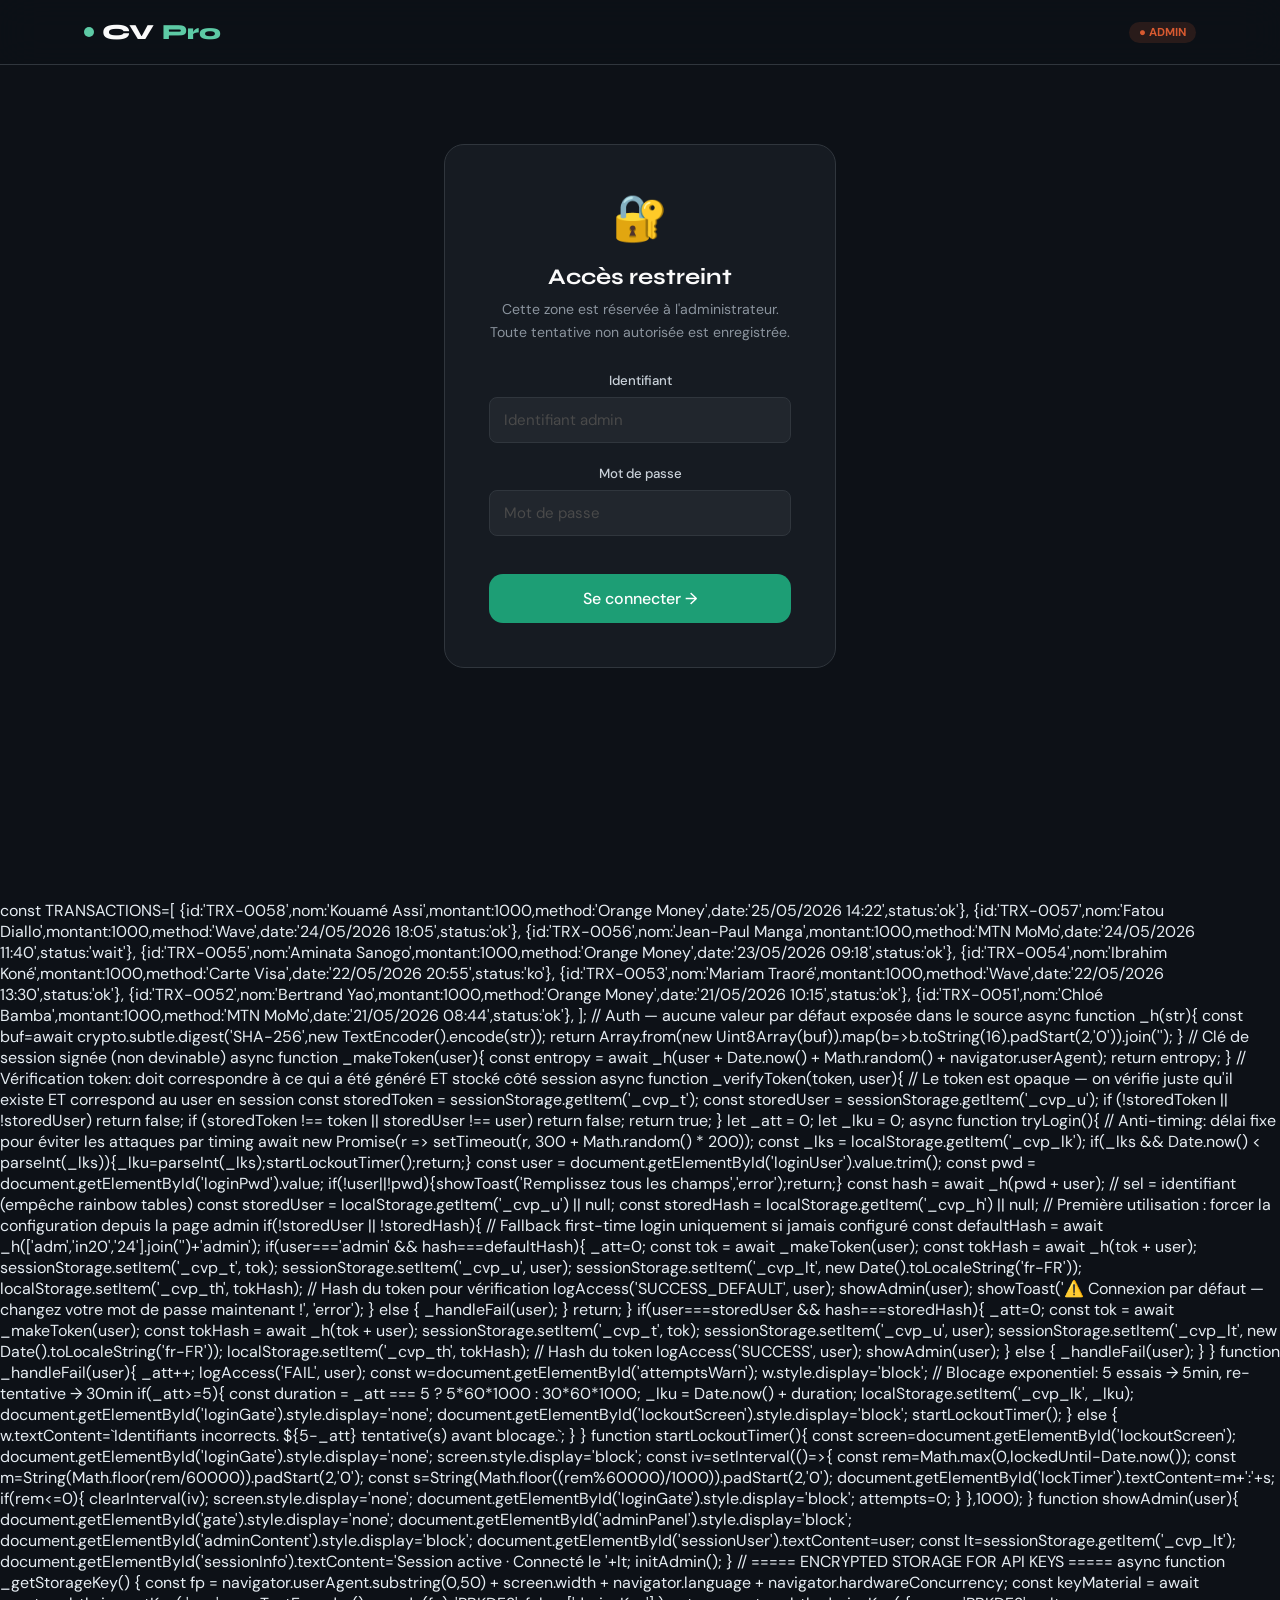
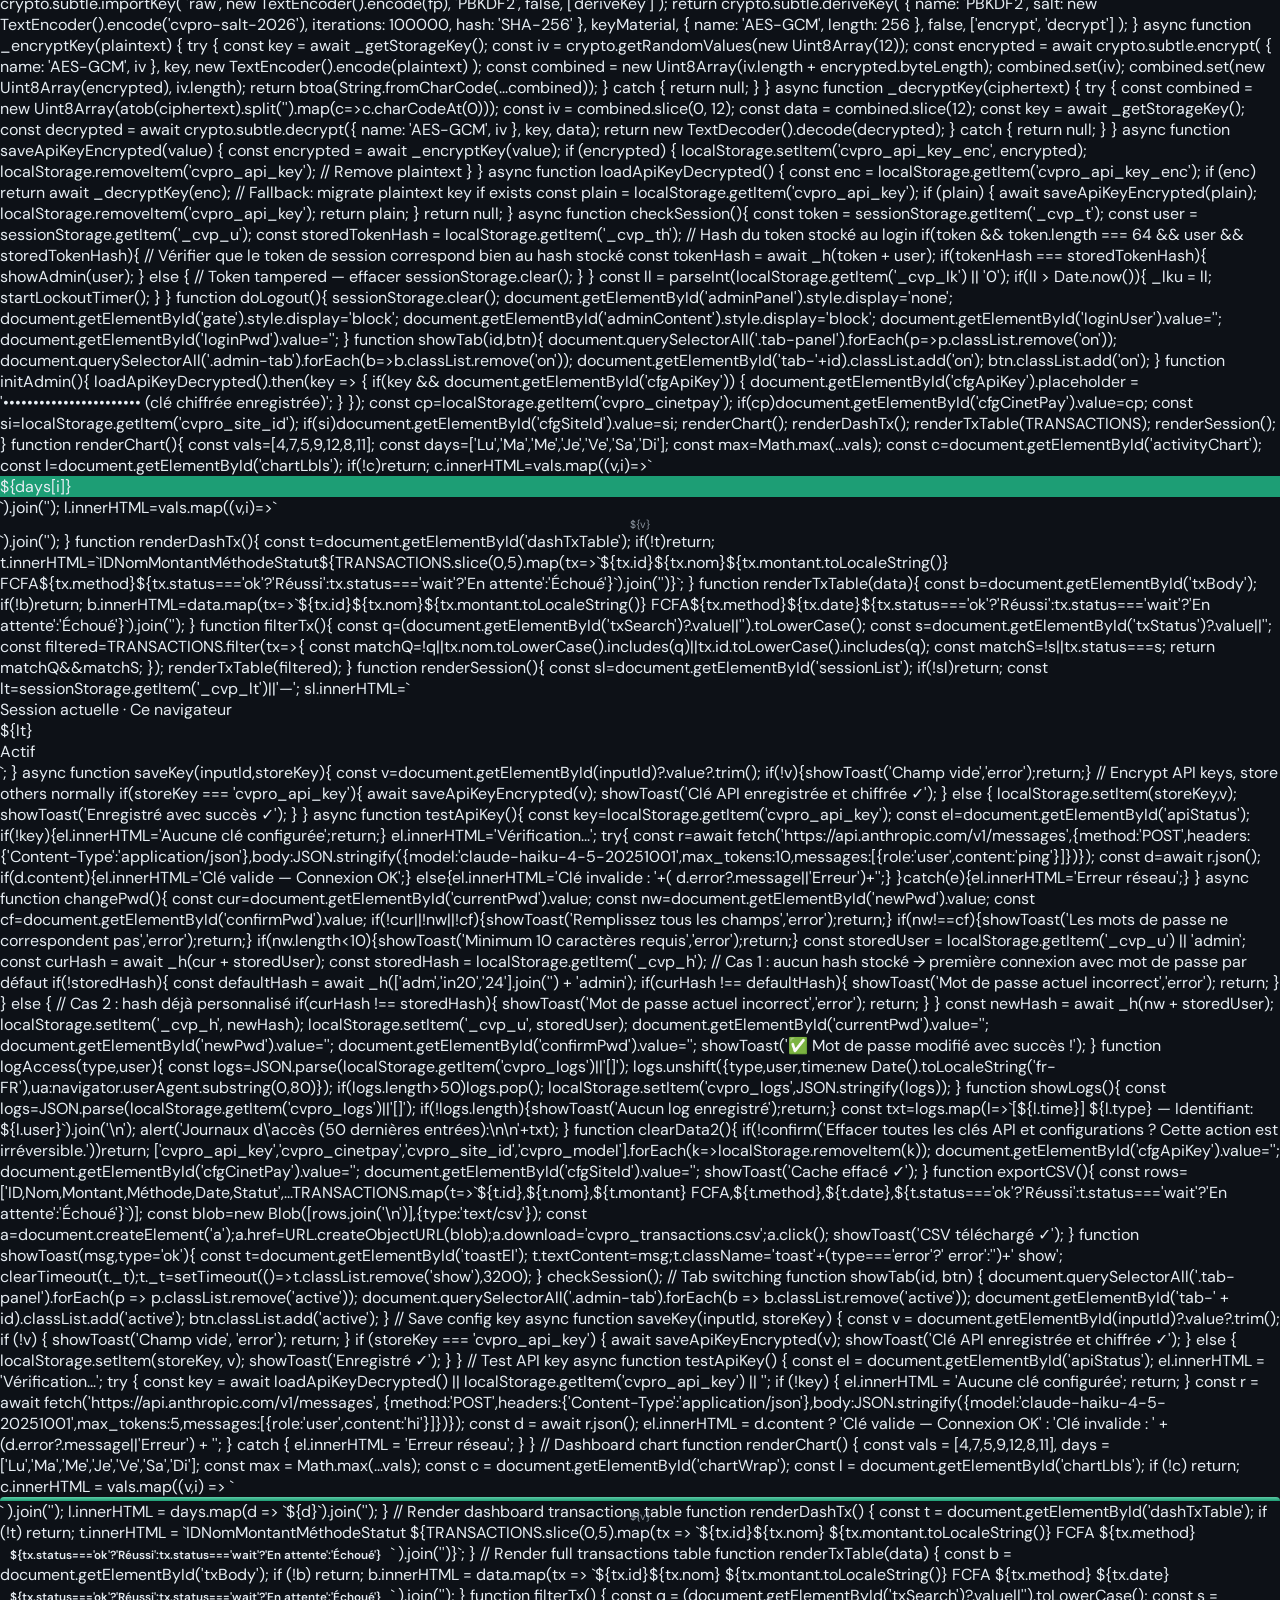
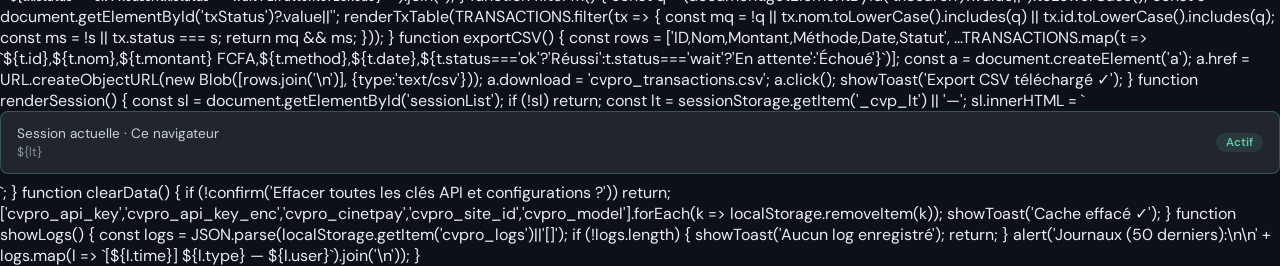
==== commit 60196554: "Add files via upload" ====
--- a/admin-panel.html
+++ b/admin-panel.html
@@ -1,147 +1,477 @@
 <!DOCTYPE html>
 <html lang="fr">
 <head>
+  <meta charset="UTF-8">
+  <meta name="viewport" content="width=device-width, initial-scale=1.0">
+  <meta name="robots" content="noindex, nofollow, noarchive">
   <meta http-equiv="X-Frame-Options" content="DENY">
   <meta http-equiv="X-Content-Type-Options" content="nosniff">
-  <meta http-equiv="Referrer-Policy" content="strict-origin-when-cross-origin">
-  <meta http-equiv="Permissions-Policy" content="camera=(), microphone=(), geolocation=()">
-  <meta http-equiv="Content-Security-Policy" content="default-src 'self'; script-src 'self' 'unsafe-inline' https://cdnjs.cloudflare.com https://fonts.googleapis.com; style-src 'self' 'unsafe-inline' https://fonts.googleapis.com https://fonts.gstatic.com; font-src https://fonts.gstatic.com; img-src 'self' data:; connect-src https://api.anthropic.com;">
-
-<meta charset="UTF-8">
-<meta name="viewport" content="width=device-width, initial-scale=1.0">
-<title>Panel — CVPro</title>
-<meta name="robots" content="noindex, nofollow, noarchive">
-<link rel="preconnect" href="https://fonts.googleapis.com">
-<link href="https://fonts.googleapis.com/css2?family=Syne:wght@400;600;700;800&family=DM+Sans:opsz,wght@9..40,400;9..40,500&display=swap" rel="stylesheet">
-<link rel="stylesheet" href="css/main.css">
-<style>
-body{background:var(--dark)}
-.gate{max-width:420px;margin:0 auto;padding:80px 20px 0;text-align:center}
-.gate-card{background:var(--dark2);border:1px solid var(--border);border-radius:20px;padding:44px}
+  <title>Back-office — CVPro</title>
+  <link rel="preconnect" href="https://fonts.googleapis.com">
+  <link href="https://fonts.googleapis.com/css2?family=Syne:wght@400;600;700;800&family=DM+Sans:opsz,wght@9..40,300;9..40,400;9..40,500&display=swap" rel="stylesheet">
+  <style>
+/* ===== CVPro — Feuille de style principale ===== */
+*,*::before,*::after{margin:0;padding:0;box-sizing:border-box}
+
+:root{
+  --teal:#0F6E56;--teal-mid:#1D9E75;--teal-light:#5DCAA5;--teal-bg:#E1F5EE;
+  --dark:#0D1117;--dark2:#161B22;--dark3:#21262D;
+  --white:#FAFAFA;--muted:#8B949E;--border:#30363D;
+  --gold:#EF9F27;--coral:#D85A30;
+  --text:#E6EDF3;--text2:#C9D1D9;
+  --radius:14px;--radius-sm:8px;--radius-lg:20px;
+  --shadow:0 4px 24px rgba(0,0,0,.35);
+  --font-head:'Syne',sans-serif;
+  --font-body:'DM Sans',sans-serif;
+}
+
+html{font-family:var(--font-body);background:var(--dark);color:var(--text);scroll-behavior:smooth;-webkit-font-smoothing:antialiased}
+body{min-height:100vh;overflow-x:hidden}
+h1,h2,h3,h4{font-family:var(--font-head)}
+a{text-decoration:none;color:inherit}
+.container{max-width:1160px;margin:0 auto;padding:0 24px}
+
+/* ===== NAVBAR ===== */
+.navbar{position:fixed;top:0;left:0;right:0;z-index:100;background:rgba(13,17,23,.92);backdrop-filter:blur(20px);border-bottom:1px solid var(--border)}
+.nav-inner{display:flex;align-items:center;justify-content:space-between;height:64px;max-width:1160px;margin:0 auto;padding:0 24px}
+.logo{font-family:var(--font-head);font-weight:800;font-size:1.35rem;color:var(--white);display:flex;align-items:center;gap:8px}
+.logo-mark{width:10px;height:10px;background:var(--teal-light);border-radius:50%;display:inline-block;flex-shrink:0}
+.logo-accent{color:var(--teal-light)}
+.nav-links{display:flex;gap:4px}
+.nav-link{padding:8px 16px;border-radius:var(--radius-sm);color:var(--muted);font-size:.9rem;transition:all .2s}
+.nav-link:hover{background:var(--dark3);color:var(--text)}
+.nav-link.active{background:var(--dark3);color:var(--white);font-weight:500}
+.nav-cta{display:flex;align-items:center;gap:10px}
+.btn-ghost{padding:8px 16px;border-radius:var(--radius-sm);color:var(--muted);font-size:.9rem;transition:all .2s}
+.btn-ghost:hover{color:var(--text)}
+.btn-cta{background:var(--teal-mid);color:#fff;padding:9px 20px;border-radius:var(--radius-sm);font-size:.9rem;font-weight:500;transition:all .2s}
+.btn-cta:hover{background:var(--teal)}
+.nav-burger{display:none;flex-direction:column;gap:5px;background:none;border:none;cursor:pointer;padding:4px}
+.nav-burger span{width:22px;height:2px;background:var(--text);border-radius:2px}
+.nav-mobile{display:none;padding:12px 24px 20px;border-top:1px solid var(--border);background:var(--dark2)}
+.nav-mobile a{display:block;padding:11px 0;color:var(--text2);border-bottom:1px solid var(--border);font-size:.95rem}
+.nav-mobile.open{display:block}
+
+/* ===== BUTTONS ===== */
+.btn-primary-lg{display:inline-flex;align-items:center;gap:10px;background:var(--teal-mid);color:#fff;padding:14px 28px;border-radius:var(--radius);font-size:1rem;font-weight:500;border:none;cursor:pointer;transition:all .25s;font-family:var(--font-body)}
+.btn-primary-lg:hover{background:var(--teal);transform:translateY(-2px);box-shadow:0 10px 30px rgba(15,110,86,.35)}
+.btn-secondary-lg{display:inline-flex;align-items:center;gap:8px;background:transparent;color:var(--text);padding:14px 28px;border-radius:var(--radius);font-size:1rem;border:1px solid var(--border);cursor:pointer;transition:all .2s;font-family:var(--font-body)}
+.btn-secondary-lg:hover{border-color:var(--muted);background:var(--dark3)}
+
+/* ===== SECTIONS ===== */
+.section-header{text-align:center;margin-bottom:56px}
+.section-tag{display:inline-block;background:rgba(93,202,165,.12);border:1px solid rgba(93,202,165,.3);color:var(--teal-light);padding:6px 16px;border-radius:20px;font-size:.8rem;font-weight:600;letter-spacing:.06em;text-transform:uppercase;margin-bottom:16px}
+.section-header h2{font-size:clamp(1.8rem,3.5vw,2.6rem);font-weight:700;color:var(--white);margin-bottom:12px}
+.section-header p{color:var(--muted);font-size:1.05rem;max-width:520px;margin:0 auto;line-height:1.7}
+
+/* ===== HERO ===== */
+.hero{padding-top:64px;min-height:100vh;display:flex;align-items:center;position:relative;overflow:hidden}
+.hero-bg{position:absolute;inset:0;pointer-events:none}
+.hero-blob{position:absolute;border-radius:50%;filter:blur(80px);opacity:.18}
+.blob1{width:600px;height:600px;background:var(--teal);top:-200px;left:-100px}
+.blob2{width:500px;height:500px;background:#185FA5;bottom:-100px;right:-50px}
+.hero-grid{position:absolute;inset:0;background-image:linear-gradient(var(--border) 1px,transparent 1px),linear-gradient(90deg,var(--border) 1px,transparent 1px);background-size:60px 60px;opacity:.08}
+.hero-inner{display:grid;grid-template-columns:1fr 1fr;gap:60px;align-items:center;padding-top:60px;padding-bottom:60px;position:relative;z-index:1}
+.hero-badge{display:inline-flex;align-items:center;gap:10px;background:rgba(93,202,165,.1);border:1px solid rgba(93,202,165,.25);color:var(--teal-light);padding:8px 20px;border-radius:30px;font-size:.85rem;font-weight:500;margin-bottom:28px}
+.badge-dot{width:8px;height:8px;background:var(--teal-light);border-radius:50%;animation:pulse 2s infinite;flex-shrink:0}
+@keyframes pulse{0%,100%{opacity:1}50%{opacity:.4}}
+.hero-title{font-size:clamp(2.2rem,5vw,3.6rem);font-weight:800;line-height:1.1;color:var(--white);margin-bottom:20px}
+.hero-title em{color:var(--teal-light);font-style:normal}
+.hero-sub{font-size:1.1rem;color:var(--muted);line-height:1.75;margin-bottom:36px;max-width:480px}
+.hero-actions{display:flex;gap:14px;flex-wrap:wrap;margin-bottom:28px}
+.hero-trust{display:flex;gap:20px;flex-wrap:wrap}
+.trust-item{display:flex;align-items:center;gap:7px;font-size:.85rem;color:var(--muted)}
+.trust-item svg{color:var(--teal-light);flex-shrink:0}
+.hero-visual{display:flex;justify-content:flex-end;align-items:center}
+.cv-float{background:var(--dark2);border:1px solid var(--border);border-radius:var(--radius-lg);padding:28px;width:330px;box-shadow:var(--shadow);animation:float 4s ease-in-out infinite}
+@keyframes float{0%,100%{transform:translateY(0)}50%{transform:translateY(-12px)}}
+.cv-float-header{display:flex;align-items:center;gap:16px;margin-bottom:24px;padding-bottom:20px;border-bottom:1px solid var(--border)}
+.cv-float-avatar{width:52px;height:52px;border-radius:50%;background:linear-gradient(135deg,var(--teal-mid),var(--teal-light));display:flex;align-items:center;justify-content:center;font-weight:700;font-size:1.1rem;color:#fff;flex-shrink:0}
+.cv-float-name{font-family:var(--font-head);font-weight:700;font-size:1rem;color:var(--white);margin-bottom:3px}
+.cv-float-role{font-size:.8rem;color:var(--muted)}
+.cv-float-label{font-size:.7rem;font-weight:700;letter-spacing:.1em;text-transform:uppercase;color:var(--teal-light);margin-bottom:10px}
+.cv-float-line{height:8px;border-radius:4px;background:var(--dark3);margin-bottom:6px}
+.cv-float-line.long{width:100%}
+.cv-float-line.medium{width:75%}
+.cv-float-line.short{width:55%}
+.cv-float-section{margin-bottom:20px}
+.cv-float-skill{display:flex;align-items:center;justify-content:space-between;gap:12px;margin-bottom:8px}
+.cv-float-skill span{font-size:.78rem;color:var(--text2);min-width:100px}
+.skill-bar{flex:1;height:6px;background:var(--dark3);border-radius:3px;overflow:hidden;position:relative}
+.skill-bar::after{content:'';position:absolute;left:0;top:0;bottom:0;width:var(--w);background:linear-gradient(90deg,var(--teal-mid),var(--teal-light));border-radius:3px}
+.cv-float-badge{margin-top:20px;text-align:center;font-size:.8rem;color:var(--teal-light);font-weight:600;padding-top:16px;border-top:1px solid var(--border)}
+
+/* ===== HOW SECTION ===== */
+.how-section{padding:100px 0;background:var(--dark2);border-top:1px solid var(--border);border-bottom:1px solid var(--border)}
+.steps-grid{display:flex;align-items:flex-start;justify-content:center;gap:0}
+.step-card{flex:1;max-width:300px;background:var(--dark3);border:1px solid var(--border);border-radius:var(--radius);padding:32px 28px;transition:all .3s}
+.step-card:hover{border-color:var(--teal-light);transform:translateY(-4px)}
+.step-num{font-family:var(--font-head);font-size:3rem;font-weight:800;color:var(--border);line-height:1;margin-bottom:20px}
+.step-icon{width:52px;height:52px;background:rgba(93,202,165,.1);border-radius:var(--radius-sm);display:flex;align-items:center;justify-content:center;color:var(--teal-light);margin-bottom:16px}
+.step-card h3{font-size:1.05rem;font-weight:700;color:var(--white);margin-bottom:10px}
+.step-card p{font-size:.88rem;color:var(--muted);line-height:1.7}
+.step-arrow{font-size:2rem;color:var(--border);margin-top:80px;padding:0 16px;flex-shrink:0}
+
+/* ===== FEATURES ===== */
+.features-section{padding:100px 0}
+.features-grid{display:grid;grid-template-columns:1fr 1fr;gap:80px;align-items:center}
+.features-content h2{font-size:clamp(1.8rem,3vw,2.4rem);font-weight:700;color:var(--white);margin:12px 0 16px}
+.features-lead{font-size:1rem;color:var(--muted);line-height:1.75;margin-bottom:32px}
+.features-list{list-style:none;display:flex;flex-direction:column;gap:20px}
+.features-list li{display:flex;gap:16px;align-items:flex-start}
+.feat-icon{width:28px;height:28px;background:rgba(93,202,165,.15);color:var(--teal-light);border-radius:6px;display:flex;align-items:center;justify-content:center;font-size:.8rem;flex-shrink:0;margin-top:2px}
+.features-list strong{display:block;color:var(--white);font-size:.95rem;margin-bottom:3px}
+.features-list span{font-size:.85rem;color:var(--muted);line-height:1.6}
+.ai-card{background:var(--dark2);border:1px solid var(--border);border-radius:var(--radius);overflow:hidden}
+.ai-card-header{background:var(--dark3);padding:12px 20px;display:flex;align-items:center;gap:10px;border-bottom:1px solid var(--border)}
+.ai-dot{width:8px;height:8px;background:var(--teal-light);border-radius:50%;animation:pulse 2s infinite;flex-shrink:0}
+.ai-card-header span{font-size:.85rem;color:var(--muted)}
+.ai-before,.ai-after{padding:20px 24px}
+.ai-before{border-bottom:1px solid var(--border)}
+.ai-label{font-size:.72rem;font-weight:700;letter-spacing:.1em;text-transform:uppercase;margin-bottom:10px}
+.ai-before .ai-label{color:var(--coral)}
+.ai-after .ai-label{color:var(--teal-light)}
+.ai-before p{font-size:.88rem;color:var(--muted);font-style:italic;line-height:1.6}
+.ai-after ul{list-style:none;display:flex;flex-direction:column;gap:8px}
+.ai-after ul li{font-size:.83rem;color:var(--text2);line-height:1.6;padding-left:14px;position:relative}
+.ai-after ul li::before{content:'•';position:absolute;left:0;color:var(--teal-light)}
+.ai-arrow{text-align:center;font-size:1.5rem;color:var(--teal-light);padding:8px 0;background:rgba(93,202,165,.05)}
+
+/* ===== PRICING ===== */
+.pricing-section{padding:100px 0;background:var(--dark2);border-top:1px solid var(--border);border-bottom:1px solid var(--border)}
+.pricing-card{background:var(--dark3);border:1px solid var(--border);border-radius:var(--radius-lg);padding:56px;display:grid;grid-template-columns:1fr 1fr;gap:64px;align-items:center;max-width:900px;margin:0 auto}
+.pricing-left h2{font-size:2rem;font-weight:700;color:var(--white);margin:14px 0 12px}
+.pricing-left p{color:var(--muted);line-height:1.7;font-size:.93rem}
+.price-display{display:flex;align-items:baseline;gap:12px;margin-bottom:28px}
+.price-amount{font-family:var(--font-head);font-size:3.5rem;font-weight:800;color:var(--white)}
+.price-info{display:flex;flex-direction:column;gap:2px}
+.price-currency{font-weight:700;color:var(--teal-light);font-size:1.1rem}
+.price-period{font-size:.8rem;color:var(--muted)}
+.price-features{list-style:none;display:flex;flex-direction:column;gap:11px;margin-bottom:32px}
+.price-features li{font-size:.9rem;color:var(--text2)}
+
+/* ===== CTA ===== */
+.cta-section{padding:100px 0}
+.cta-section h2{font-size:clamp(1.8rem,3vw,2.4rem);font-weight:700;color:var(--white);margin-bottom:14px}
+.cta-section p{color:var(--muted);font-size:1.05rem}
+
+/* ===== FOOTER ===== */
+.footer{background:var(--dark2);border-top:1px solid var(--border);padding:60px 0 28px}
+.footer-grid{display:grid;grid-template-columns:2fr 1fr 1fr;gap:48px;margin-bottom:40px}
+.footer-brand p{font-size:.88rem;color:var(--muted);line-height:1.7;margin-top:14px;max-width:280px}
+.footer-links h4{font-family:var(--font-head);font-size:.82rem;font-weight:600;color:var(--white);margin-bottom:16px;letter-spacing:.06em;text-transform:uppercase}
+.footer-links a,.footer-links span{display:block;font-size:.88rem;color:var(--muted);margin-bottom:9px;transition:color .2s}
+.footer-links a:hover{color:var(--teal-light)}
+.footer-bottom{display:flex;justify-content:space-between;align-items:center;border-top:1px solid var(--border);padding-top:24px;font-size:.82rem;color:var(--muted)}
+
+/* ===== PAGE HEADER ===== */
+.page-hero{padding:100px 0 52px;text-align:center;background:var(--dark2);border-bottom:1px solid var(--border)}
+.page-hero h1{font-size:clamp(2rem,4vw,2.8rem);font-weight:800;color:var(--white);margin-bottom:12px}
+.page-hero p{color:var(--muted);font-size:1.05rem;max-width:520px;margin:0 auto}
+
+/* ===== TEMPLATES PAGE ===== */
+.templates-section{padding:60px 0 100px}
+.templates-grid{display:grid;grid-template-columns:repeat(auto-fill,minmax(230px,1fr));gap:24px}
+.template-card{background:var(--dark2);border:2px solid var(--border);border-radius:var(--radius);overflow:hidden;cursor:pointer;transition:all .25s;position:relative}
+.template-card:hover{border-color:var(--teal-light);transform:translateY(-4px)}
+.template-card.selected{border-color:var(--teal-light);box-shadow:0 0 0 4px rgba(93,202,165,.15)}
+.template-preview{height:180px;display:flex;align-items:center;justify-content:center;font-size:3rem;position:relative}
+.tpl-badge{position:absolute;top:12px;right:12px;background:var(--gold);color:#1a1a1a;font-size:.72rem;font-weight:700;padding:4px 10px;border-radius:20px}
+.tpl-check{position:absolute;top:12px;left:12px;width:28px;height:28px;background:var(--teal-light);border-radius:50%;display:none;align-items:center;justify-content:center;color:#fff;font-size:14px;font-weight:700}
+.template-card.selected .tpl-check{display:flex}
+.template-info{padding:16px 18px}
+.template-name{font-family:var(--font-head);font-weight:600;font-size:1rem;color:var(--white);margin-bottom:4px}
+.template-desc{font-size:.8rem;color:var(--muted);line-height:1.5}
+.templates-cta{text-align:center;margin-top:48px;padding-top:40px;border-top:1px solid var(--border)}
+
+/* ===== CREATE PAGE — WIZARD ===== */
+.create-page{padding-top:64px}
+.create-layout{display:grid;grid-template-columns:260px 1fr;min-height:calc(100vh - 64px)}
+.wizard-sidebar{background:var(--dark2);border-right:1px solid var(--border);padding:28px 20px;position:sticky;top:64px;height:calc(100vh - 64px);overflow-y:auto}
+.wizard-sidebar h3{font-size:.75rem;font-weight:700;letter-spacing:.1em;text-transform:uppercase;color:var(--muted);margin-bottom:16px}
+.sidebar-steps{display:flex;flex-direction:column;gap:4px}
+.sidebar-step{display:flex;align-items:center;gap:12px;padding:11px 12px;border-radius:var(--radius-sm);transition:all .2s}
+.sidebar-step.active{background:rgba(93,202,165,.08)}
+.step-circle{width:26px;height:26px;border-radius:50%;border:2px solid var(--border);display:flex;align-items:center;justify-content:center;font-size:.78rem;font-weight:600;color:var(--muted);flex-shrink:0}
+.sidebar-step.active .step-circle{border-color:var(--teal-light);color:var(--teal-light)}
+.sidebar-step.done .step-circle{border-color:var(--teal-mid);background:var(--teal-mid);color:#fff;font-size:.8rem}
+.step-label-text{font-size:.88rem;color:var(--muted)}
+.sidebar-step.active .step-label-text{color:var(--white);font-weight:500}
+.sidebar-step.done .step-label-text{color:var(--text2)}
+.sidebar-tpl-box{margin-top:28px;padding-top:24px;border-top:1px solid var(--border)}
+.sidebar-tpl-box .mini-label{font-size:.72rem;text-transform:uppercase;letter-spacing:.08em;color:var(--muted);margin-bottom:8px}
+.tpl-mini-card{display:flex;align-items:center;gap:12px;background:var(--dark3);border:1px solid var(--border);padding:10px 12px;border-radius:var(--radius-sm)}
+.tpl-mini-thumb{width:32px;height:32px;border-radius:6px;display:flex;align-items:center;justify-content:center;font-size:1.1rem}
+.tpl-mini-name{font-size:.85rem;color:var(--text2)}
+.wizard-main{padding:40px 52px;overflow-y:auto}
+.form-step{display:none}
+.form-step.active{display:block}
+.form-step-hdr{margin-bottom:32px}
+.form-step-hdr h2{font-size:1.4rem;font-weight:700;color:var(--white);margin-bottom:6px}
+.form-step-hdr p{color:var(--muted);font-size:.92rem}
+.form-row{display:grid;grid-template-columns:1fr 1fr;gap:18px}
+.form-group{margin-bottom:22px}
+.form-label{display:block;font-size:.83rem;font-weight:500;color:var(--text2);margin-bottom:8px}
+.form-input,.form-select,.form-textarea{width:100%;background:var(--dark3);border:1px solid var(--border);border-radius:var(--radius-sm);color:var(--text);font-family:var(--font-body);font-size:.94rem;padding:12px 14px;transition:border .2s;outline:none}
+.form-input:focus,.form-select:focus,.form-textarea:focus{border-color:var(--teal-light)}
+.form-input::placeholder,.form-textarea::placeholder{color:#4a4a4a}
+.form-textarea{min-height:90px;resize:vertical;line-height:1.65}
+.form-select option{background:var(--dark3)}
+.block-entry{background:var(--dark3);border:1px solid var(--border);border-radius:var(--radius-sm);padding:20px;margin-bottom:14px;position:relative}
+.block-remove{position:absolute;top:14px;right:14px;background:none;border:none;color:var(--muted);cursor:pointer;font-size:1.2rem;line-height:1;transition:color .2s}
+.block-remove:hover{color:var(--coral)}
+.btn-add-block{display:flex;align-items:center;justify-content:center;gap:8px;width:100%;background:transparent;border:2px dashed var(--border);color:var(--muted);padding:12px;border-radius:var(--radius-sm);cursor:pointer;font-family:var(--font-body);font-size:.88rem;margin-bottom:20px;transition:all .2s}
+.btn-add-block:hover{border-color:var(--teal-light);color:var(--teal-light)}
+.skill-row{display:flex;align-items:center;gap:12px;background:var(--dark3);border:1px solid var(--border);padding:11px 14px;border-radius:var(--radius-sm);margin-bottom:10px}
+.skill-row input{flex:1;background:transparent;border:none;color:var(--text);font-family:var(--font-body);font-size:.9rem;outline:none}
+.skill-row input::placeholder{color:#4a4a4a}
+.stars-row{display:flex;gap:5px}
+.star-dot{width:18px;height:18px;border-radius:50%;border:2px solid var(--border);cursor:pointer;transition:all .15s;flex-shrink:0}
+.star-dot.on{background:var(--teal-light);border-color:var(--teal-light)}
+.skill-del{background:none;border:none;color:var(--muted);cursor:pointer;font-size:1.1rem}
+.form-nav-btns{display:flex;justify-content:space-between;align-items:center;margin-top:40px;padding-top:28px;border-top:1px solid var(--border)}
+.btn-prev-step{background:transparent;border:1px solid var(--border);color:var(--muted);padding:12px 24px;border-radius:var(--radius);font-family:var(--font-body);cursor:pointer;transition:all .2s;font-size:.93rem}
+.btn-prev-step:hover{border-color:var(--muted);color:var(--text)}
+.btn-next-step{background:var(--teal-mid);color:#fff;border:none;padding:12px 32px;border-radius:var(--radius);font-family:var(--font-body);font-size:.93rem;font-weight:500;cursor:pointer;transition:all .2s}
+.btn-next-step:hover{background:var(--teal)}
+.btn-gen{background:linear-gradient(135deg,var(--teal-mid),var(--teal-light));color:#fff;border:none;padding:14px 36px;border-radius:var(--radius);font-family:var(--font-body);font-size:1rem;font-weight:600;cursor:pointer;display:flex;align-items:center;gap:10px;transition:all .25s}
+.btn-gen:hover{transform:translateY(-2px);box-shadow:0 10px 32px rgba(15,110,86,.4)}
+.recap-box{background:var(--dark3);border:1px solid var(--border);border-radius:var(--radius);padding:24px;margin-bottom:28px}
+.recap-row{display:flex;justify-content:space-between;padding:10px 0;border-bottom:1px solid rgba(48,54,61,.5);font-size:.9rem}
+.recap-row:last-child{border-bottom:none}
+.recap-row .rl{color:var(--muted)}
+.recap-row .rv{color:var(--white);font-weight:500}
+.gen-overlay{display:none;background:var(--dark2);border:1px solid var(--border);border-radius:var(--radius);padding:48px 32px;text-align:center}
+.gen-overlay.active{display:block}
+.spinner{width:48px;height:48px;border:3px solid var(--border);border-top-color:var(--teal-light);border-radius:50%;animation:spin 1s linear infinite;margin:0 auto 24px}
+@keyframes spin{to{transform:rotate(360deg)}}
+.gen-steps-list{list-style:none;max-width:340px;margin:24px auto 0;text-align:left}
+.gs-item{display:flex;align-items:center;gap:12px;padding:8px 0;font-size:.87rem;color:var(--muted)}
+.gs-item.active{color:var(--teal-light);font-weight:500}
+.gs-item.done{color:var(--teal-mid)}
+.gs-num{width:22px;height:22px;border-radius:50%;background:var(--dark3);border:2px solid var(--border);font-size:.7rem;display:flex;align-items:center;justify-content:center;flex-shrink:0}
+.gs-item.active .gs-num{border-color:var(--teal-light)}
+.gs-item.done .gs-num{border-color:var(--teal-mid);background:rgba(29,158,117,.2);color:var(--teal-light)}
+
+/* ===== PREVIEW PAGE ===== */
+.preview-page{padding-top:64px}
+.preview-toolbar{background:var(--dark2);border-bottom:1px solid var(--border);padding:16px 24px;display:flex;align-items:center;gap:16px;position:sticky;top:64px;z-index:50}
+.preview-toolbar .pt-title{font-family:var(--font-head);font-weight:600;color:var(--white);flex:1;font-size:1rem}
+.btn-dl{background:var(--gold);color:#1a1a1a;border:none;padding:12px 24px;border-radius:var(--radius);font-family:var(--font-body);font-size:.9rem;font-weight:700;cursor:pointer;transition:all .2s;display:flex;align-items:center;gap:8px}
+.btn-dl:hover{transform:translateY(-1px);box-shadow:0 6px 20px rgba(239,159,39,.35)}
+.btn-back-edit{background:transparent;border:1px solid var(--border);color:var(--text2);padding:12px 20px;border-radius:var(--radius);font-family:var(--font-body);cursor:pointer;transition:all .2s;font-size:.9rem}
+.btn-back-edit:hover{border-color:var(--muted)}
+.preview-canvas{background:#777;min-height:calc(100vh - 130px);padding:40px 24px;display:flex;justify-content:center;align-items:flex-start}
+.cv-paper{background:#fff;width:794px;min-height:1123px;box-shadow:0 20px 80px rgba(0,0,0,.5)}
+
+/* ===== PAYMENT MODAL ===== */
+.modal-overlay{display:none;position:fixed;inset:0;background:rgba(0,0,0,.75);backdrop-filter:blur(12px);z-index:200;align-items:center;justify-content:center}
+.modal-overlay.active{display:flex}
+.modal-box{background:var(--dark2);border:1px solid var(--border);border-radius:var(--radius-lg);padding:40px;max-width:460px;width:92%;text-align:center;position:relative;max-height:90vh;overflow-y:auto}
+.modal-close{position:absolute;top:16px;right:18px;background:none;border:none;color:var(--muted);font-size:1.5rem;cursor:pointer}
+.modal-close:hover{color:var(--text)}
+.modal-icon{font-size:3.5rem;margin-bottom:14px;display:block}
+.modal-box h2{font-size:1.5rem;font-weight:700;color:var(--white);margin-bottom:10px}
+.modal-box > p{color:var(--muted);font-size:.92rem;line-height:1.65;margin-bottom:22px}
+.price-block{background:rgba(93,202,165,.08);border:1px solid rgba(93,202,165,.2);border-radius:var(--radius);padding:18px;margin-bottom:24px}
+.price-big{font-family:var(--font-head);font-size:2.6rem;font-weight:800;color:var(--white)}
+.price-sub{font-size:.82rem;color:var(--muted);margin-top:4px}
+.pay-methods{display:flex;gap:8px;flex-wrap:wrap;justify-content:center;margin-bottom:18px}
+.pay-method{padding:9px 16px;border:1px solid var(--border);border-radius:var(--radius-sm);background:var(--dark3);color:var(--text2);font-size:.84rem;cursor:pointer;transition:all .2s;font-family:var(--font-body)}
+.pay-method:hover{border-color:var(--teal-light)}
+.pay-method.active{border-color:var(--teal-light);background:rgba(93,202,165,.1);color:var(--teal-light)}
+.pay-field-wrap{text-align:left;margin-bottom:16px}
+.pay-field-wrap label{font-size:.82rem;color:var(--muted);display:block;margin-bottom:7px}
+.pay-field-wrap input{width:100%;background:var(--dark3);border:1px solid var(--border);border-radius:var(--radius-sm);color:var(--text);padding:11px 14px;font-family:var(--font-body);outline:none;font-size:.93rem}
+.pay-field-wrap input:focus{border-color:var(--teal-light)}
+.btn-pay{background:linear-gradient(135deg,var(--teal-mid),var(--teal-light));color:#fff;border:none;padding:14px;border-radius:var(--radius);font-family:var(--font-body);font-size:1rem;font-weight:600;cursor:pointer;width:100%;transition:all .2s}
+.btn-pay:hover{transform:translateY(-1px)}
+
+/* ===== ADMIN PAGE ===== */
+.admin-page{padding-top:64px;min-height:100vh}
+.admin-login-wrap{max-width:420px;margin:80px auto;padding:0 24px}
+.admin-login-card{background:var(--dark2);border:1px solid var(--border);border-radius:var(--radius-lg);padding:40px;text-align:center}
+.login-icon{font-size:3rem;margin-bottom:14px}
+.admin-login-card h2{font-size:1.4rem;font-weight:700;color:var(--white);margin-bottom:8px}
+.admin-login-card p{color:var(--muted);font-size:.9rem;margin-bottom:28px}
+.admin-wrap{max-width:1160px;margin:0 auto;padding:40px 24px;display:none}
+.admin-top{display:flex;align-items:flex-start;justify-content:space-between;margin-bottom:36px;gap:16px}
+.admin-top h1{font-size:1.5rem;font-weight:700;color:var(--white)}
+.admin-top p{color:var(--muted);font-size:.88rem;margin-top:4px}
+.btn-logout{background:transparent;border:1px solid var(--border);color:var(--muted);padding:9px 18px;border-radius:var(--radius-sm);cursor:pointer;font-family:var(--font-body);font-size:.85rem;transition:all .2s;flex-shrink:0}
+.btn-logout:hover{border-color:var(--coral);color:var(--coral)}
+.kpi-grid{display:grid;grid-template-columns:repeat(auto-fit,minmax(200px,1fr));gap:16px;margin-bottom:28px}
+.kpi{background:var(--dark2);border:1px solid var(--border);border-radius:var(--radius);padding:24px}
+.kpi-lbl{font-size:.75rem;text-transform:uppercase;letter-spacing:.09em;color:var(--muted);margin-bottom:10px}
+.kpi-val{font-family:var(--font-head);font-size:2rem;font-weight:700;color:var(--white)}
+.kpi-sub{font-size:.78rem;color:var(--teal-light);margin-top:5px}
+.admin-card{background:var(--dark2);border:1px solid var(--border);border-radius:var(--radius);padding:28px;margin-bottom:22px}
+.admin-card h3{font-family:var(--font-head);font-weight:600;color:var(--white);margin-bottom:18px;padding-bottom:14px;border-bottom:1px solid var(--border);font-size:1rem}
+.cfg-row{display:flex;align-items:center;justify-content:space-between;padding:13px 0;border-bottom:1px solid rgba(48,54,61,.5)}
+.cfg-row:last-child{border-bottom:none}
+.cfg-left .cfg-lbl{font-size:.88rem;color:var(--text2)}
+.cfg-left .cfg-sub{font-size:.76rem;color:var(--muted);margin-top:3px}
+.cfg-right{display:flex;align-items:center;gap:10px}
+.cfg-input{background:var(--dark3);border:1px solid var(--border);border-radius:var(--radius-sm);color:var(--text);padding:9px 12px;font-family:var(--font-body);font-size:.84rem;width:250px;outline:none}
+.cfg-input:focus{border-color:var(--teal-light)}
+.btn-cfg-save{background:var(--teal-mid);color:#fff;border:none;padding:9px 18px;border-radius:var(--radius-sm);font-family:var(--font-body);cursor:pointer;font-size:.83rem;transition:all .2s}
+.btn-cfg-save:hover{background:var(--teal)}
+.toggle-sw{width:44px;height:24px;background:var(--dark3);border-radius:12px;cursor:pointer;position:relative;transition:background .25s;border:1px solid var(--border)}
+.toggle-sw.on{background:var(--teal-mid);border-color:var(--teal-mid)}
+.toggle-sw::after{content:'';position:absolute;top:3px;left:3px;width:16px;height:16px;background:#fff;border-radius:50%;transition:left .25s;box-shadow:0 1px 3px rgba(0,0,0,.3)}
+.toggle-sw.on::after{left:23px}
+.price-locked-badge{font-family:var(--font-head);font-size:1.05rem;font-weight:700;color:var(--gold)}
+.tx-table{width:100%;border-collapse:collapse}
+.tx-table th{text-align:left;font-size:.76rem;text-transform:uppercase;letter-spacing:.07em;color:var(--muted);padding:8px 0;border-bottom:1px solid var(--border);font-weight:500}
+.tx-table td{padding:13px 0;border-bottom:1px solid rgba(48,54,61,.4);font-size:.86rem;color:var(--text2)}
+.tx-table tr:last-child td{border-bottom:none}
+.tx-id{font-family:monospace;font-size:.78rem;color:var(--muted)}
+.badge{padding:3px 10px;border-radius:20px;font-size:.73rem;font-weight:600}
+.badge-ok{background:rgba(29,158,117,.15);color:var(--teal-light)}
+.badge-wait{background:rgba(239,159,39,.12);color:var(--gold)}
+.badge-ko{background:rgba(216,90,48,.12);color:var(--coral)}
+
+/* ===== TOAST ===== */
+.toast{position:fixed;bottom:28px;right:28px;background:var(--dark2);border:1px solid var(--border);color:var(--text);padding:14px 22px;border-radius:var(--radius-sm);font-size:.88rem;z-index:500;transform:translateY(80px);opacity:0;transition:all .35s;max-width:340px;box-shadow:var(--shadow)}
+.toast.show{transform:translateY(0);opacity:1}
+
+/* ===== RESPONSIVE ===== */
+@media(max-width:960px){
+  .hero-inner{grid-template-columns:1fr;gap:48px;text-align:center}
+  .hero-actions,.hero-trust{justify-content:center}
+  .hero-visual{justify-content:center}
+  .steps-grid{flex-direction:column;align-items:center;gap:24px}
+  .step-arrow{display:none}
+  .features-grid,.pricing-card,.footer-grid{grid-template-columns:1fr;gap:40px}
+  .create-layout{grid-template-columns:1fr}
+  .wizard-sidebar{display:none}
+  .wizard-main{padding:28px 24px}
+  .cv-paper{width:100%;max-width:794px}
+}
+@media(max-width:680px){
+  .nav-links,.nav-cta{display:none}
+  .nav-burger{display:flex}
+  .form-row{grid-template-columns:1fr}
+  .pricing-card{padding:32px 24px}
+  .kpi-grid{grid-template-columns:1fr 1fr}
+  .templates-grid{grid-template-columns:repeat(auto-fill,minmax(160px,1fr))}
+}
+
+/* ===== LANGUAGE SWITCHER ===== */
+.lang-switcher {
+  display: flex;
+  align-items: center;
+  gap: 2px;
+  background: var(--dark3);
+  border: 1px solid var(--border);
+  border-radius: 8px;
+  padding: 3px;
+  margin-left: 8px;
+}
+.lang-btn {
+  padding: 5px 11px;
+  border-radius: 6px;
+  border: none;
+  background: transparent;
+  color: var(--muted);
+  font-family: var(--font-body);
+  font-size: .78rem;
+  font-weight: 600;
+  cursor: pointer;
+  transition: all .2s;
+  letter-spacing: .04em;
+}
+.lang-btn:hover { color: var(--white); }
+.lang-btn.active {
+  background: var(--teal-mid);
+  color: white;
+}
+
+
+/* ===== ADMIN EXTRAS ===== */
+.admin-gate-wrap{max-width:440px;margin:80px auto;padding:0 24px}
+.admin-gate-card{background:var(--dark2);border:1px solid var(--border);border-radius:var(--radius-lg);padding:44px;text-align:center}
 .gate-ico{font-size:2.8rem;margin-bottom:16px}
-.gate-card h1{font-size:1.4rem;font-weight:700;color:var(--white);margin-bottom:8px}
-.gate-card p{color:var(--muted);font-size:.88rem;margin-bottom:28px;line-height:1.65}
-.attempts-warn{background:rgba(216,90,48,.1);border:1px solid rgba(216,90,48,.25);border-radius:8px;padding:10px 14px;font-size:.82rem;color:var(--coral);margin-top:12px;display:none}
-.lockout-screen{display:none;text-align:center;padding:40px 20px}
-.lockout-screen .lock-ico{font-size:3rem;margin-bottom:16px}
+.admin-gate-card h1{font-size:1.4rem;font-weight:700;color:var(--white);margin-bottom:8px}
+.admin-gate-card p{color:var(--muted);font-size:.88rem;margin-bottom:28px;line-height:1.65}
+.attempts-warn{background:rgba(216,90,48,.1);border:1px solid rgba(216,90,48,.25);border-radius:var(--radius-sm);padding:10px 14px;font-size:.82rem;color:var(--coral);margin-top:12px;display:none}
+.lockout-screen{display:none;text-align:center;padding:48px 20px}
 .lockout-screen h2{font-size:1.2rem;font-weight:700;color:var(--coral);margin-bottom:8px}
-.lockout-screen p{color:var(--muted);font-size:.88rem}
-.lockout-timer{font-family:'Syne',sans-serif;font-size:2rem;font-weight:700;color:var(--coral);margin:16px 0}
-
-/* ADMIN LAYOUT */
-.admin-layout{max-width:1140px;margin:0 auto;padding:32px 24px;display:none}
-.admin-header{display:flex;align-items:center;justify-content:space-between;margin-bottom:36px;padding-bottom:20px;border-bottom:1px solid var(--border)}
-.admin-header-left h1{font-size:1.4rem;font-weight:700;color:var(--white);margin-bottom:4px}
-.admin-header-left p{font-size:.82rem;color:var(--muted)}
-.admin-header-right{display:flex;align-items:center;gap:12px}
-.admin-user-badge{display:flex;align-items:center;gap:8px;background:rgba(93,202,165,.08);border:1px solid rgba(93,202,165,.2);padding:7px 14px;border-radius:30px;font-size:.82rem;color:var(--teal-light)}
-.admin-user-badge .dot{width:7px;height:7px;background:var(--teal-light);border-radius:50%}
-.btn-logout{background:transparent;border:1px solid var(--border);color:var(--muted);padding:8px 16px;border-radius:8px;font-family:var(--font-body);font-size:.82rem;cursor:pointer;transition:all .2s}
-.btn-logout:hover{border-color:var(--coral);color:var(--coral)}
-
-/* TABS */
-.admin-tabs{display:flex;gap:4px;margin-bottom:32px;background:var(--dark2);border:1px solid var(--border);border-radius:12px;padding:4px;width:fit-content}
-.admin-tab{padding:9px 20px;border-radius:8px;border:none;background:transparent;color:var(--muted);font-family:var(--font-body);font-size:.88rem;cursor:pointer;transition:all .2s;white-space:nowrap}
+.lockout-timer{font-family:var(--font-head);font-size:2.2rem;font-weight:800;color:var(--coral);margin:16px 0}
+.admin-content-wrap{max-width:1140px;margin:0 auto;padding:40px 24px 80px;display:none}
+.admin-header{display:flex;align-items:flex-start;justify-content:space-between;margin-bottom:36px;flex-wrap:wrap;gap:16px;padding-bottom:28px;border-bottom:1px solid var(--border)}
+.admin-header h1{font-size:1.5rem;font-weight:700;color:var(--white);margin-bottom:4px}
+.admin-header p{color:var(--muted);font-size:.85rem}
+.admin-badge-tag{background:rgba(216,90,48,.15);color:var(--coral);font-size:.72rem;font-weight:700;padding:3px 10px;border-radius:20px;display:inline-flex;align-items:center;gap:5px;margin-left:8px;vertical-align:middle}
+.admin-user-row{display:flex;align-items:center;gap:12px;flex-wrap:wrap}
+.user-online-badge{display:flex;align-items:center;gap:8px;background:rgba(93,202,165,.08);border:1px solid rgba(93,202,165,.2);color:var(--teal-light);padding:7px 14px;border-radius:20px;font-size:.82rem}
+.user-pulse{width:7px;height:7px;background:var(--teal-light);border-radius:50%;animation:pulse 2s infinite}
+.admin-tabs{display:flex;gap:4px;background:var(--dark2);border:1px solid var(--border);border-radius:var(--radius);padding:4px;width:fit-content;margin-bottom:32px;flex-wrap:wrap}
+.admin-tab{padding:9px 18px;border-radius:var(--radius-sm);border:none;background:transparent;color:var(--muted);font-family:var(--font-body);font-size:.85rem;cursor:pointer;transition:all .2s;white-space:nowrap}
 .admin-tab:hover{color:var(--text)}
-.admin-tab.on{background:var(--dark3);color:var(--white);font-weight:500}
+.admin-tab.active{background:var(--dark3);color:var(--white);font-weight:500}
 .tab-panel{display:none}
-.tab-panel.on{display:block;animation:fadeup .25s ease}
+.tab-panel.active{display:block;animation:fadeup .25s ease}
 @keyframes fadeup{from{opacity:0;transform:translateY(6px)}to{opacity:1;transform:translateY(0)}}
-
-/* KPIs */
-.kpi-grid{display:grid;grid-template-columns:repeat(auto-fit,minmax(200px,1fr));gap:16px;margin-bottom:28px}
-.kpi{background:var(--dark2);border:1px solid var(--border);border-radius:14px;padding:22px}
-.kpi-lbl{font-size:.72rem;text-transform:uppercase;letter-spacing:.09em;color:var(--muted);margin-bottom:10px}
-.kpi-val{font-family:'Syne',sans-serif;font-size:2rem;font-weight:700;color:var(--white);line-height:1}
-.kpi-sub{font-size:.76rem;margin-top:6px}
-.kpi-sub.up{color:var(--teal-light)}.kpi-sub.neu{color:var(--muted)}
-
-/* CARDS */
-.adm-card{background:var(--dark2);border:1px solid var(--border);border-radius:14px;padding:24px;margin-bottom:20px}
-.adm-card-title{font-family:'Syne',sans-serif;font-weight:600;color:var(--white);margin-bottom:18px;padding-bottom:14px;border-bottom:1px solid var(--border);font-size:.95rem;display:flex;align-items:center;gap:10px}
-.cfg-row{display:flex;align-items:flex-start;justify-content:space-between;padding:14px 0;border-bottom:1px solid rgba(48,54,61,.5);gap:24px;flex-wrap:wrap}
-.cfg-row:last-child{border-bottom:none}
-.cfg-left{flex:1}
-.cfg-lbl{font-size:.88rem;color:var(--text2);font-weight:500}
-.cfg-sub{font-size:.76rem;color:var(--muted);margin-top:3px;line-height:1.5}
-.cfg-right{display:flex;align-items:center;gap:10px;flex-shrink:0}
-.cfg-inp{background:var(--dark3);border:1px solid var(--border);border-radius:8px;color:var(--text);padding:9px 12px;font-family:var(--font-body);font-size:.84rem;width:260px;outline:none;transition:border .2s}
-.cfg-inp:focus{border-color:var(--teal-light)}
-.cfg-inp.locked{color:var(--muted);cursor:not-allowed;background:var(--dark)}
-.btn-save{background:var(--teal-mid);color:white;border:none;padding:9px 18px;border-radius:8px;font-family:var(--font-body);font-size:.82rem;font-weight:500;cursor:pointer;transition:all .2s;white-space:nowrap}
-.btn-save:hover{background:var(--teal)}
-.btn-danger{background:rgba(216,90,48,.12);color:var(--coral);border:1px solid rgba(216,90,48,.2);padding:9px 16px;border-radius:8px;font-family:var(--font-body);font-size:.82rem;cursor:pointer;transition:all .2s}
-.btn-danger:hover{background:rgba(216,90,48,.2)}
-.toggle{width:44px;height:24px;background:var(--dark3);border-radius:12px;cursor:pointer;position:relative;transition:background .25s;border:1px solid var(--border);flex-shrink:0}
-.toggle.on{background:var(--teal-mid);border-color:var(--teal-mid)}
-.toggle::after{content:'';position:absolute;top:3px;left:3px;width:16px;height:16px;background:white;border-radius:50%;transition:left .25s}
-.toggle.on::after{left:23px}
-.price-locked{font-family:'Syne',sans-serif;font-size:1.1rem;font-weight:700;color:var(--gold)}
-.status-indicator{display:flex;align-items:center;gap:6px;font-size:.82rem}
-.si-dot{width:8px;height:8px;border-radius:50%;flex-shrink:0}
-.si-dot.ok{background:var(--teal-light)}.si-dot.warn{background:var(--gold)}.si-dot.err{background:var(--coral)}
-
-/* TRANSACTIONS */
-.tx-filters{display:flex;gap:10px;margin-bottom:20px;flex-wrap:wrap}
-.tx-filter-input{background:var(--dark3);border:1px solid var(--border);border-radius:8px;color:var(--text);padding:9px 13px;font-family:var(--font-body);font-size:.84rem;outline:none;width:240px}
-.tx-filter-input:focus{border-color:var(--teal-light)}
-.tx-filter-sel{background:var(--dark3);border:1px solid var(--border);border-radius:8px;color:var(--text);padding:9px 13px;font-family:var(--font-body);font-size:.84rem;outline:none}
-.tx-tbl{width:100%;border-collapse:collapse;font-size:.84rem}
-.tx-tbl th{text-align:left;font-size:.72rem;text-transform:uppercase;letter-spacing:.07em;color:var(--muted);padding:10px 0;border-bottom:1px solid var(--border);font-weight:500}
-.tx-tbl td{padding:13px 0;border-bottom:1px solid rgba(48,54,61,.4);color:var(--text2)}
-.tx-tbl tr:last-child td{border-bottom:none}
-.tx-tbl tr:hover td{color:var(--text)}
-.tx-id{font-family:monospace;font-size:.76rem;color:var(--muted)}
-.tx-amt{font-weight:600;color:var(--gold)}
-.bdg{padding:3px 10px;border-radius:20px;font-size:.72rem;font-weight:600}
-.bdg-ok{background:rgba(29,158,117,.15);color:var(--teal-light)}
-.bdg-wait{background:rgba(239,159,39,.12);color:var(--gold)}
-.bdg-ko{background:rgba(216,90,48,.12);color:var(--coral)}
-.export-row{display:flex;justify-content:flex-end;margin-top:16px}
-
-/* SECURITY */
-.sec-info{background:rgba(239,159,39,.07);border:1px solid rgba(239,159,39,.2);border-radius:10px;padding:14px 18px;font-size:.84rem;color:var(--text2);line-height:1.7;margin-bottom:20px}
-.session-list{display:flex;flex-direction:column;gap:8px}
-.session-item{display:flex;align-items:center;justify-content:space-between;background:var(--dark3);border:1px solid var(--border);border-radius:8px;padding:12px 16px;font-size:.84rem}
-.session-current{border-color:rgba(93,202,165,.3)}
-.session-info{color:var(--text2)}.session-time{font-size:.76rem;color:var(--muted)}
-.current-badge{background:rgba(93,202,165,.12);color:var(--teal-light);padding:2px 9px;border-radius:20px;font-size:.72rem}
-
-/* CHART BARS */
-.chart{display:flex;align-items:flex-end;gap:8px;height:140px;background:var(--dark3);border-radius:10px;padding:16px 16px 0;margin-top:16px}
-.bar{flex:1;border-radius:4px 4px 0 0;cursor:pointer;transition:opacity .2s;position:relative}
-.bar:hover{opacity:.8}
-.bar-lbl{position:absolute;bottom:-22px;left:50%;transform:translateX(-50%);font-size:.62rem;color:var(--muted);white-space:nowrap}
-
-/* TOAST */
-.toast{position:fixed;bottom:24px;right:24px;background:var(--dark2);border:1px solid var(--teal-light);color:var(--text);padding:13px 20px;border-radius:8px;font-size:.86rem;z-index:500;transform:translateY(70px);opacity:0;transition:all .3s;max-width:320px}
-.toast.show{transform:translateY(0);opacity:1}
-.toast.error{border-color:var(--coral)}
-
-@media(max-width:700px){.cfg-inp{width:100%}.cfg-row{flex-direction:column}.admin-tabs{flex-wrap:wrap}.kpi-grid{grid-template-columns:1fr 1fr}}
-</style>
-  <script src="js/i18n.js"></script>
+.admin-card2{background:var(--dark2);border:1px solid var(--border);border-radius:var(--radius);padding:28px;margin-bottom:22px}
+.admin-card2 h3{font-family:var(--font-head);font-weight:600;color:var(--white);margin-bottom:20px;padding-bottom:14px;border-bottom:1px solid var(--border);font-size:1rem;display:flex;align-items:center;gap:10px}
+.cfg-row2{display:flex;align-items:flex-start;justify-content:space-between;padding:14px 0;border-bottom:1px solid rgba(48,54,61,.5);gap:20px;flex-wrap:wrap}
+.cfg-row2:last-child{border-bottom:none;padding-bottom:0}
+.cfg-lbl2{font-size:.9rem;color:var(--text2);font-weight:500}
+.cfg-sub2{font-size:.76rem;color:var(--muted);margin-top:3px;line-height:1.5}
+.cfg-controls{display:flex;align-items:center;gap:10px;flex-shrink:0;flex-wrap:wrap}
+.cfg-inp2{background:var(--dark3);border:1px solid var(--border);border-radius:var(--radius-sm);color:var(--text);padding:9px 13px;font-family:var(--font-body);font-size:.85rem;width:250px;outline:none;transition:border .2s}
+.cfg-inp2:focus{border-color:var(--teal-light)}
+.btn-save2{background:var(--teal-mid);color:white;border:none;padding:9px 18px;border-radius:var(--radius-sm);font-family:var(--font-body);font-size:.83rem;font-weight:500;cursor:pointer;transition:all .2s;white-space:nowrap}
+.btn-save2:hover{background:var(--teal)}
+.btn-danger2{background:rgba(216,90,48,.1);color:var(--coral);border:1px solid rgba(216,90,48,.2);padding:9px 16px;border-radius:var(--radius-sm);font-family:var(--font-body);font-size:.83rem;cursor:pointer;transition:all .2s}
+.btn-danger2:hover{background:rgba(216,90,48,.2)}
+.toggle2{width:44px;height:24px;background:var(--dark3);border-radius:12px;cursor:pointer;position:relative;transition:background .25s;border:1px solid var(--border);flex-shrink:0}
+.toggle2.on{background:var(--teal-mid);border-color:var(--teal-mid)}
+.toggle2::after{content:'';position:absolute;top:3px;left:3px;width:16px;height:16px;background:white;border-radius:50%;transition:left .25s}
+.toggle2.on::after{left:23px}
+.price-fix{font-family:var(--font-head);font-size:1.1rem;font-weight:700;color:var(--gold)}
+.api-status{display:flex;align-items:center;gap:8px;font-size:.82rem;color:var(--text2)}
+.dot-status{width:8px;height:8px;border-radius:50%;flex-shrink:0}
+.dot-ok{background:var(--teal-light)}.dot-warn{background:var(--gold)}.dot-err{background:var(--coral)}
+.chart-wrap{display:flex;align-items:flex-end;gap:8px;height:140px;background:var(--dark3);border-radius:var(--radius-sm);padding:16px 16px 0;margin:16px 0 8px}
+.chart-b{flex:1;border-radius:4px 4px 0 0;background:linear-gradient(180deg,var(--teal-light),var(--teal-mid));cursor:pointer;transition:opacity .2s;position:relative;min-height:4px}
+.chart-b:hover{opacity:.8}
+.chart-b::after{content:attr(data-v);position:absolute;bottom:-22px;left:50%;transform:translateX(-50%);font-size:.65rem;color:var(--muted);white-space:nowrap}
+.chart-lbrs{display:flex;gap:8px;padding:26px 16px 4px}
+.chart-lbrs span{flex:1;text-align:center;font-size:.65rem;color:var(--muted)}
+.security-notice{background:rgba(239,159,39,.07);border:1px solid rgba(239,159,39,.2);border-radius:var(--radius-sm);padding:14px 18px;font-size:.84rem;color:var(--text2);line-height:1.7;margin-bottom:20px}
+.session-item2{display:flex;align-items:center;justify-content:space-between;background:var(--dark3);border:1px solid rgba(93,202,165,.3);border-radius:var(--radius-sm);padding:13px 16px;margin-bottom:8px}
+.session-cur-tag{background:rgba(93,202,165,.12);color:var(--teal-light);padding:2px 10px;border-radius:20px;font-size:.72rem;font-weight:600}
+@media(max-width:768px){.admin-tabs{width:100%}.cfg-inp2{width:100%}.cfg-row2{flex-direction:column}.kpi-grid{grid-template-columns:1fr 1fr}}
+  </style>
 </head>
 <body>
 
+<!-- NAVBAR -->
+<nav class="navbar" id="navbar">
+  <div class="nav-inner">
+    <a href="index.html" class="logo">
+      <span class="logo-mark"></span>CV<span class="logo-accent">Pro</span>
+    </a>
+    <div class="nav-cta">
+      <span class="admin-badge-tag">● ADMIN</span>
+    </div>
+  </div>
+</nav>
+
 <!-- LOGIN GATE -->
-<div id="gate">
-  <nav style="background:rgba(13,17,23,.9);border-bottom:1px solid var(--border);height:56px;display:flex;align-items:center;padding:0 24px">
-    <div style="font-family:'Syne',sans-serif;font-weight:800;font-size:1.2rem;color:white;display:flex;align-items:center;gap:8px">
-      <span style="width:9px;height:9px;background:var(--teal-light);border-radius:50%;display:inline-block"></span>
-      CV<span style="color:var(--teal-light)">Pro</span>
-    </div>
-  </nav>
-  <div class="gate" id="loginGate">
-    <div class="gate-card">
+<div style="padding-top:64px;min-height:100vh" id="gate">
+  <div class="admin-gate-wrap" id="loginGate">
+    <div class="admin-gate-card">
       <div class="gate-ico">🔐</div>
       <h1>Accès restreint</h1>
-      <p>Cette zone est réservée à l'administrateur de la plateforme. Toute tentative non autorisée est enregistrée.</p>
+      <p>Cette zone est réservée à l'administrateur. Toute tentative non autorisée est enregistrée.</p>
       <div class="form-group">
         <label class="form-label">Identifiant</label>
         <input class="form-input" type="text" id="loginUser" placeholder="Identifiant admin" autocomplete="off" onkeydown="if(event.key==='Enter')tryLogin()">
       </div>
-      <div class="form-group" style="margin-top:14px">
+      <div class="form-group" style="margin-top:12px">
         <label class="form-label">Mot de passe</label>
         <input class="form-input" type="password" id="loginPwd" placeholder="Mot de passe" autocomplete="off" onkeydown="if(event.key==='Enter')tryLogin()">
       </div>
@@ -149,208 +479,142 @@
       <div class="attempts-warn" id="attemptsWarn"></div>
     </div>
     <div class="lockout-screen" id="lockoutScreen">
-      <div class="lock-ico">🔒</div>
+      <div style="font-size:3rem;margin-bottom:16px">🔒</div>
       <h2>Accès temporairement bloqué</h2>
-      <p>Trop de tentatives échouées. Réessayez dans :</p>
+      <p style="color:var(--muted);font-size:.88rem">Trop de tentatives. Réessayez dans :</p>
       <div class="lockout-timer" id="lockTimer">05:00</div>
-      <p style="font-size:.8rem;color:var(--muted)">Cet incident a été enregistré.</p>
     </div>
   </div>
 </div>
 
 <!-- ADMIN PANEL -->
 <div id="adminPanel" style="display:none">
-  <nav style="background:rgba(13,17,23,.95);border-bottom:1px solid var(--border);height:56px;display:flex;align-items:center;padding:0 24px;gap:16px;position:sticky;top:0;z-index:50">
-    <div style="font-family:'Syne',sans-serif;font-weight:800;font-size:1.2rem;color:white;display:flex;align-items:center;gap:8px">
-      <span style="width:9px;height:9px;background:var(--teal-light);border-radius:50%;display:inline-block"></span>
-      CV<span style="color:var(--teal-light)">Pro</span>
-    </div>
-    <span style="font-size:.78rem;background:rgba(216,90,48,.15);color:var(--coral);padding:3px 10px;border-radius:20px;font-weight:600">ADMIN</span>
-    <div style="margin-left:auto;display:flex;align-items:center;gap:12px">
-      <div class="admin-user-badge"><span class="dot"></span><span id="sessionUser">admin</span></div>
+<div style="padding-top:64px;min-height:100vh">
+<div class="admin-content-wrap" id="adminContent">
+
+  <div class="admin-header">
+    <div>
+      <h1>Tableau de bord <span class="admin-badge-tag">ADMIN</span></h1>
+      <p id="sessionInfo">Session active</p>
+    </div>
+    <div class="admin-user-row">
+      <div class="user-online-badge"><span class="user-pulse"></span><span id="sessionUser">admin</span></div>
       <button class="btn-logout" onclick="doLogout()">↩ Déconnexion</button>
     </div>
-  </nav>
-
-  <div class="admin-layout" id="adminContent">
-    <div class="admin-header">
-      <div class="admin-header-left">
-        <h1>Tableau de bord — CVPro</h1>
-        <p id="sessionInfo">Session active · Connecté maintenant</p>
+  </div>
+
+  <div class="admin-tabs">
+    <button class="admin-tab active" onclick="showTab('dashboard',this)">📊 Dashboard</button>
+    <button class="admin-tab" onclick="showTab('ia',this)">🤖 IA</button>
+    <button class="admin-tab" onclick="showTab('payment',this)">💳 Paiements</button>
+    <button class="admin-tab" onclick="showTab('transactions',this)">📋 Transactions</button>
+    <button class="admin-tab" onclick="showTab('security',this)">🔒 Sécurité</button>
+  </div>
+
+  <!-- DASHBOARD -->
+  <div class="tab-panel active" id="tab-dashboard">
+    <div class="kpi-grid">
+      <div class="kpi"><div class="kpi-lbl">Revenus ce mois</div><div class="kpi-val">47 000</div><div class="kpi-sub">FCFA · ↑ +23%</div></div>
+      <div class="kpi"><div class="kpi-lbl">CV générés</div><div class="kpi-val">58</div><div class="kpi-sub">↑ +8 cette semaine</div></div>
+      <div class="kpi"><div class="kpi-lbl">Téléchargements</div><div class="kpi-val">47</div><div class="kpi-sub">Taux : 81%</div></div>
+      <div class="kpi"><div class="kpi-lbl">Tokens IA</div><div class="kpi-val">218k</div><div class="kpi-sub">Ce mois</div></div>
+    </div>
+    <div class="admin-card2">
+      <h3>📈 Activité — 7 derniers jours</h3>
+      <div class="chart-wrap" id="chartWrap"></div>
+      <div class="chart-lbrs" id="chartLbls"></div>
+    </div>
+    <div class="admin-card2">
+      <h3>🕐 Dernières transactions</h3>
+      <div style="overflow-x:auto"><table class="tx-table" id="dashTxTable"></table></div>
+    </div>
+  </div>
+
+  <!-- IA -->
+  <div class="tab-panel" id="tab-ia">
+    <div class="admin-card2">
+      <h3>🔑 Clé API IA</h3>
+      <div class="cfg-row2">
+        <div><div class="cfg-lbl2">Clé API</div><div class="cfg-sub2">Clé de votre service d'intelligence artificielle. Stockée de façon sécurisée.</div></div>
+        <div class="cfg-controls"><input type="password" class="cfg-inp2" id="cfgApiKey" placeholder="sk-ant-api03-xxxxxxxxxx"><button class="btn-save2" onclick="saveKey('cfgApiKey','cvpro_api_key')">Enregistrer</button></div>
       </div>
-    </div>
-
-    <!-- TABS -->
-    <div class="admin-tabs">
-      <button class="admin-tab on" onclick="showTab('dashboard',this)">📊 Dashboard</button>
-      <button class="admin-tab" onclick="showTab('ia',this)">🤖 Configuration IA</button>
-      <button class="admin-tab" onclick="showTab('payment',this)">💳 Paiements</button>
-      <button class="admin-tab" onclick="showTab('transactions',this)">📋 Transactions</button>
-      <button class="admin-tab" onclick="showTab('security',this)">🔒 Sécurité</button>
-    </div>
-
-    <!-- DASHBOARD -->
-    <div class="tab-panel on" id="tab-dashboard">
-      <div class="kpi-grid">
-        <div class="kpi"><div class="kpi-lbl">Revenus ce mois</div><div class="kpi-val">47 000</div><div class="kpi-sub up">↑ +23% vs mois dernier</div></div>
-        <div class="kpi"><div class="kpi-lbl">CV générés</div><div class="kpi-val">58</div><div class="kpi-sub up">↑ +8 cette semaine</div></div>
-        <div class="kpi"><div class="kpi-lbl">Téléchargements PDF</div><div class="kpi-val">47</div><div class="kpi-sub neu">Taux de conversion : 81%</div></div>
-        <div class="kpi"><div class="kpi-lbl">Tokens IA utilisés</div><div class="kpi-val">218k</div><div class="kpi-sub neu">Ce mois</div></div>
+      <div class="cfg-row2">
+        <div><div class="cfg-lbl2">Statut connexion</div></div>
+        <div class="cfg-controls"><div class="api-status" id="apiStatus"><span class="dot-status dot-warn"></span><span>Non vérifié</span></div><button class="btn-save2" onclick="testApiKey()">Tester</button></div>
       </div>
-      <div class="adm-card">
-        <div class="adm-card-title">📈 Activité — 7 derniers jours</div>
-        <div class="chart" id="activityChart"></div>
-        <div style="display:flex;gap:8px;padding:28px 16px 4px" id="chartLbls"></div>
+    </div>
+    <div class="admin-card2">
+      <h3>⚙️ Paramètres IA</h3>
+      <div class="cfg-row2">
+        <div><div class="cfg-lbl2">Modèle actif</div></div>
+        <div class="cfg-controls"><select class="cfg-inp2" id="cfgModel" style="width:220px"><option value="claude-sonnet-4-20250514" selected>Sonnet 4 — Recommandé</option><option value="claude-opus-4-20250514">Opus 4 — Plus puissant</option><option value="claude-haiku-4-5-20251001">Haiku — Rapide</option></select><button class="btn-save2" onclick="saveKey('cfgModel','cvpro_model')">Sauver</button></div>
       </div>
-      <div class="adm-card">
-        <div class="adm-card-title">🕐 Dernières transactions</div>
-        <table class="tx-tbl" id="dashTxTable"></table>
+      <div class="cfg-row2"><div><div class="cfg-lbl2">Enrichissement IA activé</div><div class="cfg-sub2">L'IA améliore les descriptions d'expériences</div></div><div class="cfg-controls"><div class="toggle2 on" onclick="this.classList.toggle('on')"></div></div></div>
+      <div class="cfg-row2"><div><div class="cfg-lbl2">Rédaction du profil</div><div class="cfg-sub2">L'IA génère le résumé professionnel</div></div><div class="cfg-controls"><div class="toggle2 on" onclick="this.classList.toggle('on')"></div></div></div>
+    </div>
+  </div>
+
+  <!-- PAIEMENTS -->
+  <div class="tab-panel" id="tab-payment">
+    <div class="admin-card2">
+      <h3>💰 Tarification</h3>
+      <div class="cfg-row2"><div><div class="cfg-lbl2">Prix par téléchargement</div><div class="cfg-sub2">Montant fixe — non modifiable</div></div><div class="cfg-controls"><span class="price-fix">1 000 FCFA</span></div></div>
+    </div>
+    <div class="admin-card2">
+      <h3>🏦 CinetPay</h3>
+      <div class="cfg-row2"><div><div class="cfg-lbl2">Clé API CinetPay</div><div class="cfg-sub2">Dashboard CinetPay → Développeurs → API</div></div><div class="cfg-controls"><input type="password" class="cfg-inp2" id="cfgCinetPay" placeholder="Votre clé API CinetPay"><button class="btn-save2" onclick="saveKey('cfgCinetPay','cvpro_cinetpay')">Enregistrer</button></div></div>
+      <div class="cfg-row2"><div><div class="cfg-lbl2">Site ID</div><div class="cfg-sub2">Identifiant compte marchand</div></div><div class="cfg-controls"><input type="text" class="cfg-inp2" id="cfgSiteId" placeholder="ex: 1234567" style="width:180px"><button class="btn-save2" onclick="saveKey('cfgSiteId','cvpro_site_id')">Enregistrer</button></div></div>
+      <div class="cfg-row2"><div><div class="cfg-lbl2">Mode production</div><div class="cfg-sub2">Désactivé = sandbox · Activé = paiements réels</div></div><div class="cfg-controls"><div class="toggle2" onclick="this.classList.toggle('on')"></div></div></div>
+    </div>
+    <div class="admin-card2">
+      <h3>📱 Méthodes actives</h3>
+      <div class="cfg-row2"><div><div class="cfg-lbl2">🟠 Orange Money</div></div><div class="cfg-controls"><div class="toggle2 on" onclick="this.classList.toggle('on')"></div></div></div>
+      <div class="cfg-row2"><div><div class="cfg-lbl2">🟡 MTN Mobile Money</div></div><div class="cfg-controls"><div class="toggle2 on" onclick="this.classList.toggle('on')"></div></div></div>
+      <div class="cfg-row2"><div><div class="cfg-lbl2">🔵 Wave</div></div><div class="cfg-controls"><div class="toggle2 on" onclick="this.classList.toggle('on')"></div></div></div>
+      <div class="cfg-row2"><div><div class="cfg-lbl2">💳 Carte bancaire</div></div><div class="cfg-controls"><div class="toggle2 on" onclick="this.classList.toggle('on')"></div></div></div>
+    </div>
+  </div>
+
+  <!-- TRANSACTIONS -->
+  <div class="tab-panel" id="tab-transactions">
+    <div class="admin-card2">
+      <h3>📋 Historique des transactions</h3>
+      <div style="display:flex;gap:10px;margin-bottom:20px;flex-wrap:wrap">
+        <input class="cfg-inp2" placeholder="Rechercher nom, ID..." id="txSearch" oninput="filterTx()" style="width:240px">
+        <select class="cfg-inp2" id="txStatus" onchange="filterTx()" style="width:160px"><option value="">Tous les statuts</option><option value="ok">Réussi</option><option value="wait">En attente</option><option value="ko">Échoué</option></select>
+        <button class="btn-save2" onclick="exportCSV()">⬇ Export CSV</button>
       </div>
-    </div>
-
-    <!-- IA CONFIG -->
-    <div class="tab-panel" id="tab-ia">
-      <div class="adm-card">
-        <div class="adm-card-title">🔑 Authentification API</div>
-        <div class="cfg-row">
-          <div class="cfg-left"><div class="cfg-lbl">Clé API IA</div><div class="cfg-sub">Clé d'accès à votre service d'intelligence artificielle. Stockée de façon sécurisée.</div></div>
-          <div class="cfg-right">
-            <input type="password" class="cfg-inp" id="cfgApiKey" placeholder="sk-ant-api03-xxxxxxxxxx">
-            <button class="btn-save" onclick="saveKey('cfgApiKey','cvpro_api_key')">Enregistrer</button>
-          </div>
-        </div>
-        <div class="cfg-row">
-          <div class="cfg-left"><div class="cfg-lbl">Statut de la connexion</div><div class="cfg-sub">Vérification de la validité de la clé configurée</div></div>
-          <div class="cfg-right">
-            <div class="status-indicator" id="apiStatus"><span class="si-dot warn"></span><span>Non vérifié</span></div>
-            <button class="btn-save" onclick="testApiKey()">Tester</button>
-          </div>
-        </div>
-      </div>
-      <div class="adm-card">
-        <div class="adm-card-title">⚙️ Paramètres IA</div>
-        <div class="cfg-row">
-          <div class="cfg-left"><div class="cfg-lbl">Modèle IA actif</div><div class="cfg-sub">Version du moteur d'intelligence artificielle utilisé</div></div>
-          <div class="cfg-right">
-            <select class="cfg-inp" id="cfgModel" style="width:220px">
-              <option value="claude-sonnet-4-20250514" selected>Sonnet 4 — Recommandé</option>
-              <option value="claude-opus-4-20250514">Opus 4 — Plus puissant</option>
-              <option value="claude-haiku-4-5-20251001">Haiku — Plus rapide</option>
-            </select>
-            <button class="btn-save" onclick="saveKey('cfgModel','cvpro_model')">Sauver</button>
-          </div>
-        </div>
-        <div class="cfg-row">
-          <div class="cfg-left"><div class="cfg-lbl">Enrichissement IA activé</div><div class="cfg-sub">L'IA améliore et enrichit les descriptions d'expériences professionnelles</div></div>
-          <div class="cfg-right"><div class="toggle on" onclick="this.classList.toggle('on')"></div></div>
-        </div>
-        <div class="cfg-row">
-          <div class="cfg-left"><div class="cfg-lbl">Rédaction du profil</div><div class="cfg-sub">L'IA génère automatiquement un profil professionnel percutant</div></div>
-          <div class="cfg-right"><div class="toggle on" onclick="this.classList.toggle('on')"></div></div>
-        </div>
-        <div class="cfg-row">
-          <div class="cfg-left"><div class="cfg-lbl">Tokens max par CV</div><div class="cfg-sub">Limite de tokens par génération</div></div>
-          <div class="cfg-right"><input type="number" class="cfg-inp" value="4000" style="width:120px" min="500" max="8000"></div>
-        </div>
-      </div>
-    </div>
-
-    <!-- PAIEMENTS -->
-    <div class="tab-panel" id="tab-payment">
-      <div class="adm-card">
-        <div class="adm-card-title">💰 Tarification</div>
-        <div class="cfg-row">
-          <div class="cfg-left"><div class="cfg-lbl">Prix par téléchargement</div><div class="cfg-sub">Montant unique et fixe — non modifiable conformément aux conditions de la plateforme</div></div>
-          <div class="cfg-right"><span class="price-locked">1 000 FCFA</span></div>
-        </div>
-      </div>
-      <div class="adm-card">
-        <div class="adm-card-title">🏦 Passerelle de paiement — CinetPay</div>
-        <div class="cfg-row">
-          <div class="cfg-left"><div class="cfg-lbl">Clé API CinetPay</div><div class="cfg-sub">Disponible sur votre tableau de bord CinetPay → Développeurs → API</div></div>
-          <div class="cfg-right"><input type="password" class="cfg-inp" id="cfgCinetPay" placeholder="Votre clé API CinetPay"><button class="btn-save" onclick="saveKey('cfgCinetPay','cvpro_cinetpay')">Enregistrer</button></div>
-        </div>
-        <div class="cfg-row">
-          <div class="cfg-left"><div class="cfg-lbl">Site ID</div><div class="cfg-sub">Identifiant de votre compte marchand CinetPay</div></div>
-          <div class="cfg-right"><input type="text" class="cfg-inp" id="cfgSiteId" placeholder="ex: 1234567" style="width:180px"><button class="btn-save" onclick="saveKey('cfgSiteId','cvpro_site_id')">Enregistrer</button></div>
-        </div>
-        <div class="cfg-row">
-          <div class="cfg-left"><div class="cfg-lbl">Mode production</div><div class="cfg-sub">Désactivé = sandbox (test) · Activé = paiements réels</div></div>
-          <div class="cfg-right"><div class="toggle" id="prodToggle" onclick="this.classList.toggle('on')"></div></div>
-        </div>
-      </div>
-      <div class="adm-card">
-        <div class="adm-card-title">📱 Méthodes actives</div>
-        <div class="cfg-row"><div class="cfg-left"><div class="cfg-lbl">🟠 Orange Money</div></div><div class="cfg-right"><div class="toggle on" onclick="this.classList.toggle('on')"></div></div></div>
-        <div class="cfg-row"><div class="cfg-left"><div class="cfg-lbl">🟡 MTN Mobile Money</div></div><div class="cfg-right"><div class="toggle on" onclick="this.classList.toggle('on')"></div></div></div>
-        <div class="cfg-row"><div class="cfg-left"><div class="cfg-lbl">🔵 Wave</div></div><div class="cfg-right"><div class="toggle on" onclick="this.classList.toggle('on')"></div></div></div>
-        <div class="cfg-row"><div class="cfg-left"><div class="cfg-lbl">💳 Carte bancaire (Visa / Mastercard)</div></div><div class="cfg-right"><div class="toggle on" onclick="this.classList.toggle('on')"></div></div></div>
-      </div>
-    </div>
-
-    <!-- TRANSACTIONS -->
-    <div class="tab-panel" id="tab-transactions">
-      <div class="adm-card">
-        <div class="adm-card-title">📋 Historique complet des transactions</div>
-        <div class="tx-filters">
-          <input class="tx-filter-input" placeholder="Rechercher un nom, ID..." id="txSearch" oninput="filterTx()">
-          <select class="tx-filter-sel" id="txStatus" onchange="filterTx()">
-            <option value="">Tous les statuts</option>
-            <option value="ok">Réussi</option>
-            <option value="wait">En attente</option>
-            <option value="ko">Échoué</option>
-          </select>
-        </div>
-        <div style="overflow-x:auto">
-          <table class="tx-tbl"><thead><tr><th>ID Transaction</th><th>Nom</th><th>Montant</th><th>Méthode</th><th>Date & Heure</th><th>Statut</th></tr></thead>
-          <tbody id="txBody"></tbody></table>
-        </div>
-        <div class="export-row"><button class="btn-save" onclick="exportCSV()">⬇ Exporter CSV</button></div>
-      </div>
-    </div>
-
-    <!-- SECURITE -->
-    <div class="tab-panel" id="tab-security">
-      <div class="sec-info">
-        ⚠️ <strong>Important :</strong> Ce panneau d'administration n'est accessible qu'en connaissant l'URL exacte <code>/admin-panel.html</code>. Elle n'est référencée nulle part sur le site public. Changez régulièrement votre mot de passe.
-      </div>
-      <div class="adm-card">
-        <div class="adm-card-title">🔑 Changer le mot de passe admin</div>
-        <div class="cfg-row">
-          <div class="cfg-left"><div class="cfg-lbl">Mot de passe actuel</div></div>
-          <div class="cfg-right"><input type="password" class="cfg-inp" id="currentPwd" placeholder="Mot de passe actuel"></div>
-        </div>
-        <div class="cfg-row">
-          <div class="cfg-left"><div class="cfg-lbl">Nouveau mot de passe</div><div class="cfg-sub">Minimum 10 caractères, incluant majuscules, chiffres et caractères spéciaux recommandés</div></div>
-          <div class="cfg-right"><input type="password" class="cfg-inp" id="newPwd" placeholder="Nouveau mot de passe (min. 10 caract.)"></div>
-        </div>
-        <div class="cfg-row">
-          <div class="cfg-left"><div class="cfg-lbl">Confirmer le nouveau mot de passe</div></div>
-          <div class="cfg-right"><input type="password" class="cfg-inp" id="confirmPwd" placeholder="Confirmer"><button class="btn-save" onclick="changePwd()">Modifier</button></div>
-        </div>
-      </div>
-      <div class="adm-card">
-        <div class="adm-card-title">🖥️ Sessions actives</div>
-        <div class="session-list" id="sessionList"></div>
-      </div>
-      <div class="adm-card">
-        <div class="adm-card-title">🗑️ Données</div>
-        <div class="cfg-row">
-          <div class="cfg-left"><div class="cfg-lbl">Effacer le cache local</div><div class="cfg-sub">Supprime toutes les clés API et configurations stockées dans ce navigateur</div></div>
-          <div class="cfg-right"><button class="btn-danger" onclick="clearData2()">Effacer</button></div>
-        </div>
-        <div class="cfg-row">
-          <div class="cfg-left"><div class="cfg-lbl">Journaux d'accès</div><div class="cfg-sub">Tentatives de connexion enregistrées localement</div></div>
-          <div class="cfg-right"><button class="btn-save" onclick="showLogs()">Voir les logs</button></div>
-        </div>
-      </div>
+      <div style="overflow-x:auto"><table class="tx-table"><thead><tr><th>ID</th><th>Nom</th><th>Montant</th><th>Méthode</th><th>Date</th><th>Statut</th></tr></thead><tbody id="txBody"></tbody></table></div>
     </div>
   </div>
+
+  <!-- SÉCURITÉ -->
+  <div class="tab-panel" id="tab-security">
+    <div class="security-notice">⚠️ <strong>Rappel :</strong> Le back-office n'est accessible qu'via l'URL <code>/admin-panel</code>, non référencée sur le site. Changez régulièrement votre mot de passe.</div>
+    <div class="admin-card2">
+      <h3>🔑 Changer le mot de passe</h3>
+      <div class="cfg-row2"><div><div class="cfg-lbl2">Mot de passe actuel</div></div><div class="cfg-controls"><input type="password" class="cfg-inp2" id="currentPwd" placeholder="Mot de passe actuel"></div></div>
+      <div class="cfg-row2"><div><div class="cfg-lbl2">Nouveau mot de passe</div><div class="cfg-sub2">Minimum 10 caractères</div></div><div class="cfg-controls"><input type="password" class="cfg-inp2" id="newPwd" placeholder="Nouveau mot de passe"></div></div>
+      <div class="cfg-row2"><div><div class="cfg-lbl2">Confirmer</div></div><div class="cfg-controls"><input type="password" class="cfg-inp2" id="confirmPwd" placeholder="Confirmer"><button class="btn-save2" onclick="changePwd()">Modifier</button></div></div>
+    </div>
+    <div class="admin-card2">
+      <h3>🖥️ Session active</h3>
+      <div id="sessionList"></div>
+    </div>
+    <div class="admin-card2">
+      <h3>🗑️ Données</h3>
+      <div class="cfg-row2"><div><div class="cfg-lbl2">Effacer le cache</div><div class="cfg-sub2">Supprime les clés API stockées dans ce navigateur</div></div><div class="cfg-controls"><button class="btn-danger2" onclick="clearData()">Effacer</button></div></div>
+      <div class="cfg-row2"><div><div class="cfg-lbl2">Journaux d'accès</div></div><div class="cfg-controls"><button class="btn-save2" onclick="showLogs()">Voir logs</button></div></div>
+    </div>
+  </div>
+
 </div>
+</div>
+</div>
 
 <div class="toast" id="toastEl"></div>
 
-<script>
+
 const TRANSACTIONS=[
   {id:'TRX-0058',nom:'Kouamé Assi',montant:1000,method:'Orange Money',date:'25/05/2026 14:22',status:'ok'},
   {id:'TRX-0057',nom:'Fatou Diallo',montant:1000,method:'Wave',date:'24/05/2026 18:05',status:'ok'},
@@ -664,15 +928,33 @@
   if(!cur||!nw||!cf){showToast('Remplissez tous les champs','error');return;}
   if(nw!==cf){showToast('Les mots de passe ne correspondent pas','error');return;}
   if(nw.length<10){showToast('Minimum 10 caractères requis','error');return;}
-  const curHash=await _h(cur+(localStorage.getItem('_cvp_u')||'admin'));
-  const stored=localStorage.getItem('_cvp_h')||'NOTSET';
-  if(curHash!==stored){showToast('Mot de passe actuel incorrect','error');return;}
-  const newHash=await _h(nw+(localStorage.getItem('_cvp_u')||'admin'));
-  localStorage.setItem('_cvp_h',newHash);
+
+  const storedUser = localStorage.getItem('_cvp_u') || 'admin';
+  const curHash = await _h(cur + storedUser);
+  const storedHash = localStorage.getItem('_cvp_h');
+
+  // Cas 1 : aucun hash stocké → première connexion avec mot de passe par défaut
+  if(!storedHash){
+    const defaultHash = await _h(['adm','in20','24'].join('') + 'admin');
+    if(curHash !== defaultHash){
+      showToast('Mot de passe actuel incorrect','error');
+      return;
+    }
+  } else {
+    // Cas 2 : hash déjà personnalisé
+    if(curHash !== storedHash){
+      showToast('Mot de passe actuel incorrect','error');
+      return;
+    }
+  }
+
+  const newHash = await _h(nw + storedUser);
+  localStorage.setItem('_cvp_h', newHash);
+  localStorage.setItem('_cvp_u', storedUser);
   document.getElementById('currentPwd').value='';
   document.getElementById('newPwd').value='';
   document.getElementById('confirmPwd').value='';
-  showToast('Mot de passe modifié avec succès ✓');
+  showToast('✅ Mot de passe modifié avec succès !');
 }
 
 function logAccess(type,user){
@@ -715,3 +997,120 @@
 </script>
 </body>
 </html>
+
+// Tab switching
+function showTab(id, btn) {
+  document.querySelectorAll('.tab-panel').forEach(p => p.classList.remove('active'));
+  document.querySelectorAll('.admin-tab').forEach(b => b.classList.remove('active'));
+  document.getElementById('tab-' + id).classList.add('active');
+  btn.classList.add('active');
+}
+
+// Save config key
+async function saveKey(inputId, storeKey) {
+  const v = document.getElementById(inputId)?.value?.trim();
+  if (!v) { showToast('Champ vide', 'error'); return; }
+  if (storeKey === 'cvpro_api_key') {
+    await saveApiKeyEncrypted(v);
+    showToast('Clé API enregistrée et chiffrée ✓');
+  } else {
+    localStorage.setItem(storeKey, v);
+    showToast('Enregistré ✓');
+  }
+}
+
+// Test API key
+async function testApiKey() {
+  const el = document.getElementById('apiStatus');
+  el.innerHTML = '<span class="dot-status dot-warn"></span><span>Vérification...</span>';
+  try {
+    const key = await loadApiKeyDecrypted() || localStorage.getItem('cvpro_api_key') || '';
+    if (!key) { el.innerHTML = '<span class="dot-status dot-err"></span><span>Aucune clé configurée</span>'; return; }
+    const r = await fetch('https://api.anthropic.com/v1/messages', {method:'POST',headers:{'Content-Type':'application/json'},body:JSON.stringify({model:'claude-haiku-4-5-20251001',max_tokens:5,messages:[{role:'user',content:'hi'}]})});
+    const d = await r.json();
+    el.innerHTML = d.content
+      ? '<span class="dot-status dot-ok"></span><span>Clé valide — Connexion OK</span>'
+      : '<span class="dot-status dot-err"></span><span>Clé invalide : ' + (d.error?.message||'Erreur') + '</span>';
+  } catch { el.innerHTML = '<span class="dot-status dot-err"></span><span>Erreur réseau</span>'; }
+}
+
+// Dashboard chart
+function renderChart() {
+  const vals = [4,7,5,9,12,8,11], days = ['Lu','Ma','Me','Je','Ve','Sa','Di'];
+  const max = Math.max(...vals);
+  const c = document.getElementById('chartWrap');
+  const l = document.getElementById('chartLbls');
+  if (!c) return;
+  c.innerHTML = vals.map((v,i) =>
+    `<div class="chart-b" data-v="${v}" style="height:${Math.round(v/max*110)}px;opacity:${0.5+v/max*0.5}" title="${v} CV"></div>`
+  ).join('');
+  l.innerHTML = days.map(d => `<span>${d}</span>`).join('');
+}
+
+// Render dashboard transactions table
+function renderDashTx() {
+  const t = document.getElementById('dashTxTable');
+  if (!t) return;
+  t.innerHTML = `<thead><tr><th>ID</th><th>Nom</th><th>Montant</th><th>Méthode</th><th>Statut</th></tr></thead>
+  <tbody>${TRANSACTIONS.slice(0,5).map(tx =>
+    `<tr><td class="tx-id">${tx.id}</td><td>${tx.nom}</td>
+     <td style="font-weight:600;color:var(--gold)">${tx.montant.toLocaleString()} FCFA</td>
+     <td>${tx.method}</td>
+     <td><span class="badge badge-${tx.status}">${tx.status==='ok'?'Réussi':tx.status==='wait'?'En attente':'Échoué'}</span></td></tr>`
+  ).join('')}</tbody>`;
+}
+
+// Render full transactions table
+function renderTxTable(data) {
+  const b = document.getElementById('txBody');
+  if (!b) return;
+  b.innerHTML = data.map(tx =>
+    `<tr><td class="tx-id">${tx.id}</td><td>${tx.nom}</td>
+     <td style="font-weight:600;color:var(--gold)">${tx.montant.toLocaleString()} FCFA</td>
+     <td>${tx.method}</td>
+     <td style="color:var(--muted);font-size:.8rem">${tx.date}</td>
+     <td><span class="badge badge-${tx.status}">${tx.status==='ok'?'Réussi':tx.status==='wait'?'En attente':'Échoué'}</span></td></tr>`
+  ).join('');
+}
+
+function filterTx() {
+  const q = (document.getElementById('txSearch')?.value||'').toLowerCase();
+  const s = document.getElementById('txStatus')?.value||'';
+  renderTxTable(TRANSACTIONS.filter(tx => {
+    const mq = !q || tx.nom.toLowerCase().includes(q) || tx.id.toLowerCase().includes(q);
+    const ms = !s || tx.status === s;
+    return mq && ms;
+  }));
+}
+
+function exportCSV() {
+  const rows = ['ID,Nom,Montant,Méthode,Date,Statut',
+    ...TRANSACTIONS.map(t => `${t.id},${t.nom},${t.montant} FCFA,${t.method},${t.date},${t.status==='ok'?'Réussi':t.status==='wait'?'En attente':'Échoué'}`)];
+  const a = document.createElement('a');
+  a.href = URL.createObjectURL(new Blob([rows.join('\n')], {type:'text/csv'}));
+  a.download = 'cvpro_transactions.csv'; a.click();
+  showToast('Export CSV téléchargé ✓');
+}
+
+function renderSession() {
+  const sl = document.getElementById('sessionList');
+  if (!sl) return;
+  const lt = sessionStorage.getItem('_cvp_lt') || '—';
+  sl.innerHTML = `<div class="session-item2"><div><div style="font-size:.85rem;color:var(--text2)">Session actuelle · Ce navigateur</div><div style="font-size:.76rem;color:var(--muted);margin-top:2px">${lt}</div></div><span class="session-cur-tag">Actif</span></div>`;
+}
+
+function clearData() {
+  if (!confirm('Effacer toutes les clés API et configurations ?')) return;
+  ['cvpro_api_key','cvpro_api_key_enc','cvpro_cinetpay','cvpro_site_id','cvpro_model'].forEach(k => localStorage.removeItem(k));
+  showToast('Cache effacé ✓');
+}
+
+function showLogs() {
+  const logs = JSON.parse(localStorage.getItem('cvpro_logs')||'[]');
+  if (!logs.length) { showToast('Aucun log enregistré'); return; }
+  alert('Journaux (50 derniers):\n\n' + logs.map(l => `[${l.time}] ${l.type} — ${l.user}`).join('\n'));
+}
+
+</script>
+</body>
+</html>
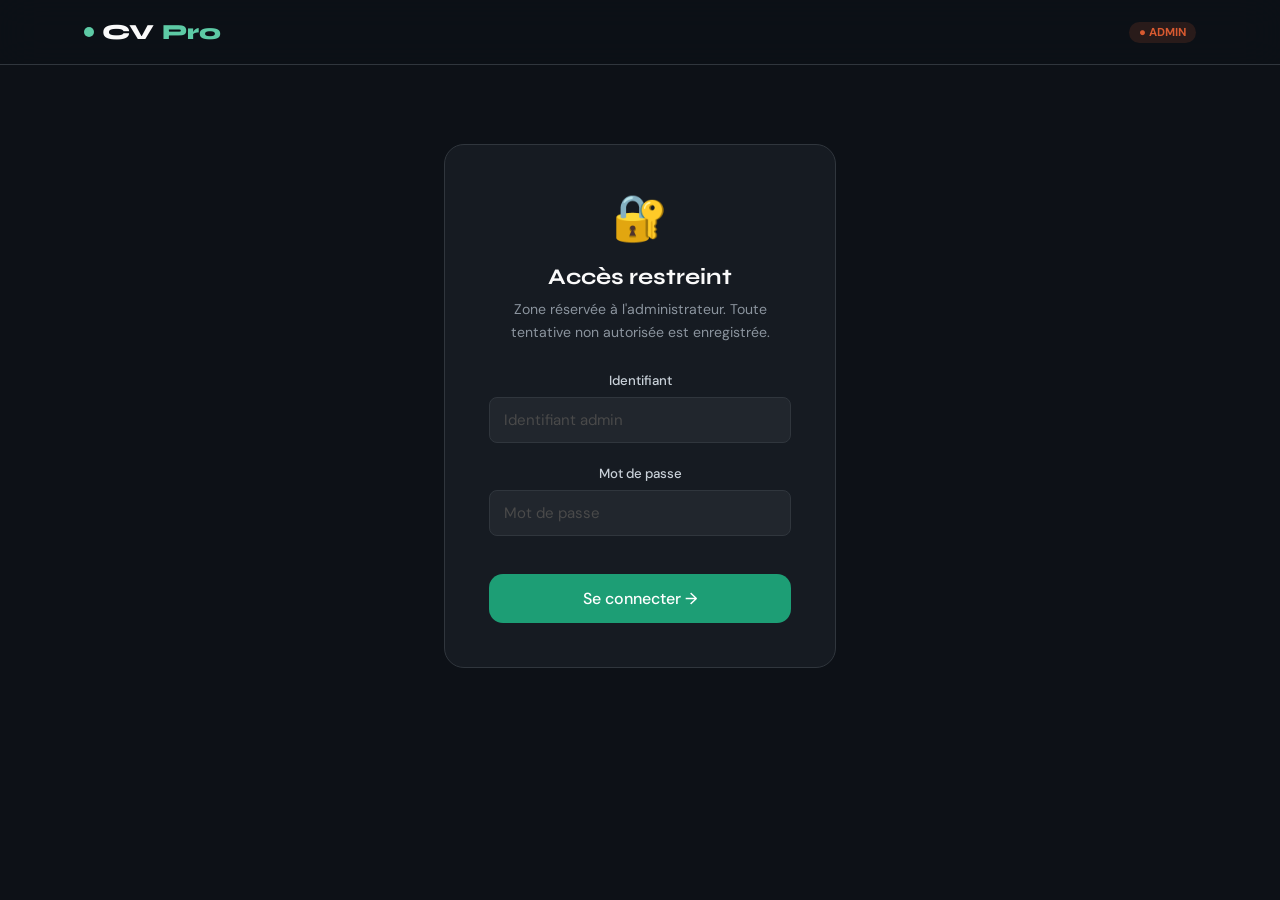
==== commit b29127b8: "Add files via upload" ====
--- a/admin-panel.html
+++ b/admin-panel.html
@@ -388,62 +388,63 @@
 }
 
 
-/* ===== ADMIN EXTRAS ===== */
+/* ===== ADMIN SPECIFIQUE ===== */
 .admin-gate-wrap{max-width:440px;margin:80px auto;padding:0 24px}
 .admin-gate-card{background:var(--dark2);border:1px solid var(--border);border-radius:var(--radius-lg);padding:44px;text-align:center}
 .gate-ico{font-size:2.8rem;margin-bottom:16px}
 .admin-gate-card h1{font-size:1.4rem;font-weight:700;color:var(--white);margin-bottom:8px}
-.admin-gate-card p{color:var(--muted);font-size:.88rem;margin-bottom:28px;line-height:1.65}
+.admin-gate-card>p{color:var(--muted);font-size:.88rem;margin-bottom:28px;line-height:1.65}
 .attempts-warn{background:rgba(216,90,48,.1);border:1px solid rgba(216,90,48,.25);border-radius:var(--radius-sm);padding:10px 14px;font-size:.82rem;color:var(--coral);margin-top:12px;display:none}
 .lockout-screen{display:none;text-align:center;padding:48px 20px}
 .lockout-screen h2{font-size:1.2rem;font-weight:700;color:var(--coral);margin-bottom:8px}
 .lockout-timer{font-family:var(--font-head);font-size:2.2rem;font-weight:800;color:var(--coral);margin:16px 0}
 .admin-content-wrap{max-width:1140px;margin:0 auto;padding:40px 24px 80px;display:none}
 .admin-header{display:flex;align-items:flex-start;justify-content:space-between;margin-bottom:36px;flex-wrap:wrap;gap:16px;padding-bottom:28px;border-bottom:1px solid var(--border)}
-.admin-header h1{font-size:1.5rem;font-weight:700;color:var(--white);margin-bottom:4px}
-.admin-header p{color:var(--muted);font-size:.85rem}
-.admin-badge-tag{background:rgba(216,90,48,.15);color:var(--coral);font-size:.72rem;font-weight:700;padding:3px 10px;border-radius:20px;display:inline-flex;align-items:center;gap:5px;margin-left:8px;vertical-align:middle}
+.admin-header h1{font-size:1.5rem;font-weight:700;color:var(--white);margin-bottom:4px;display:flex;align-items:center;gap:10px}
+.admin-header>div>p{color:var(--muted);font-size:.85rem}
+.admin-badge-tag{background:rgba(216,90,48,.15);color:var(--coral);font-size:.72rem;font-weight:700;padding:3px 10px;border-radius:20px}
 .admin-user-row{display:flex;align-items:center;gap:12px;flex-wrap:wrap}
 .user-online-badge{display:flex;align-items:center;gap:8px;background:rgba(93,202,165,.08);border:1px solid rgba(93,202,165,.2);color:var(--teal-light);padding:7px 14px;border-radius:20px;font-size:.82rem}
-.user-pulse{width:7px;height:7px;background:var(--teal-light);border-radius:50%;animation:pulse 2s infinite}
+.user-pulse{width:7px;height:7px;background:var(--teal-light);border-radius:50%;animation:pulse 2s infinite;flex-shrink:0}
+@keyframes pulse{0%,100%{opacity:1}50%{opacity:.3}}
 .admin-tabs{display:flex;gap:4px;background:var(--dark2);border:1px solid var(--border);border-radius:var(--radius);padding:4px;width:fit-content;margin-bottom:32px;flex-wrap:wrap}
 .admin-tab{padding:9px 18px;border-radius:var(--radius-sm);border:none;background:transparent;color:var(--muted);font-family:var(--font-body);font-size:.85rem;cursor:pointer;transition:all .2s;white-space:nowrap}
 .admin-tab:hover{color:var(--text)}
 .admin-tab.active{background:var(--dark3);color:var(--white);font-weight:500}
 .tab-panel{display:none}
-.tab-panel.active{display:block;animation:fadeup .25s ease}
-@keyframes fadeup{from{opacity:0;transform:translateY(6px)}to{opacity:1;transform:translateY(0)}}
-.admin-card2{background:var(--dark2);border:1px solid var(--border);border-radius:var(--radius);padding:28px;margin-bottom:22px}
-.admin-card2 h3{font-family:var(--font-head);font-weight:600;color:var(--white);margin-bottom:20px;padding-bottom:14px;border-bottom:1px solid var(--border);font-size:1rem;display:flex;align-items:center;gap:10px}
-.cfg-row2{display:flex;align-items:flex-start;justify-content:space-between;padding:14px 0;border-bottom:1px solid rgba(48,54,61,.5);gap:20px;flex-wrap:wrap}
-.cfg-row2:last-child{border-bottom:none;padding-bottom:0}
-.cfg-lbl2{font-size:.9rem;color:var(--text2);font-weight:500}
-.cfg-sub2{font-size:.76rem;color:var(--muted);margin-top:3px;line-height:1.5}
-.cfg-controls{display:flex;align-items:center;gap:10px;flex-shrink:0;flex-wrap:wrap}
-.cfg-inp2{background:var(--dark3);border:1px solid var(--border);border-radius:var(--radius-sm);color:var(--text);padding:9px 13px;font-family:var(--font-body);font-size:.85rem;width:250px;outline:none;transition:border .2s}
-.cfg-inp2:focus{border-color:var(--teal-light)}
-.btn-save2{background:var(--teal-mid);color:white;border:none;padding:9px 18px;border-radius:var(--radius-sm);font-family:var(--font-body);font-size:.83rem;font-weight:500;cursor:pointer;transition:all .2s;white-space:nowrap}
-.btn-save2:hover{background:var(--teal)}
-.btn-danger2{background:rgba(216,90,48,.1);color:var(--coral);border:1px solid rgba(216,90,48,.2);padding:9px 16px;border-radius:var(--radius-sm);font-family:var(--font-body);font-size:.83rem;cursor:pointer;transition:all .2s}
-.btn-danger2:hover{background:rgba(216,90,48,.2)}
-.toggle2{width:44px;height:24px;background:var(--dark3);border-radius:12px;cursor:pointer;position:relative;transition:background .25s;border:1px solid var(--border);flex-shrink:0}
-.toggle2.on{background:var(--teal-mid);border-color:var(--teal-mid)}
-.toggle2::after{content:'';position:absolute;top:3px;left:3px;width:16px;height:16px;background:white;border-radius:50%;transition:left .25s}
-.toggle2.on::after{left:23px}
-.price-fix{font-family:var(--font-head);font-size:1.1rem;font-weight:700;color:var(--gold)}
+.tab-panel.active{display:block;animation:fadein .25s ease}
+@keyframes fadein{from{opacity:0;transform:translateY(6px)}to{opacity:1;transform:translateY(0)}}
+.admin-card{background:var(--dark2);border:1px solid var(--border);border-radius:var(--radius);padding:28px;margin-bottom:22px}
+.admin-card h3{font-family:var(--font-head);font-weight:600;color:var(--white);margin-bottom:20px;padding-bottom:14px;border-bottom:1px solid var(--border);font-size:1rem;display:flex;align-items:center;gap:10px}
+.cfg-row{display:flex;align-items:flex-start;justify-content:space-between;padding:14px 0;border-bottom:1px solid rgba(48,54,61,.5);gap:20px;flex-wrap:wrap}
+.cfg-row:last-child{border-bottom:none;padding-bottom:0}
+.cfg-lbl{font-size:.9rem;color:var(--text2);font-weight:500}
+.cfg-sub{font-size:.76rem;color:var(--muted);margin-top:3px;line-height:1.5}
+.cfg-right{display:flex;align-items:center;gap:10px;flex-shrink:0;flex-wrap:wrap}
+.cfg-input{background:var(--dark3);border:1px solid var(--border);border-radius:var(--radius-sm);color:var(--text);padding:9px 13px;font-family:var(--font-body);font-size:.85rem;width:250px;outline:none;transition:border .2s}
+.cfg-input:focus{border-color:var(--teal-light)}
+.btn-save{background:var(--teal-mid);color:white;border:none;padding:9px 18px;border-radius:var(--radius-sm);font-family:var(--font-body);font-size:.83rem;font-weight:500;cursor:pointer;transition:all .2s;white-space:nowrap}
+.btn-save:hover{background:var(--teal)}
+.btn-danger{background:rgba(216,90,48,.1);color:var(--coral);border:1px solid rgba(216,90,48,.2);padding:9px 16px;border-radius:var(--radius-sm);font-family:var(--font-body);font-size:.83rem;cursor:pointer;transition:all .2s}
+.btn-danger:hover{background:rgba(216,90,48,.2)}
+.toggle{width:44px;height:24px;background:var(--dark3);border-radius:12px;cursor:pointer;position:relative;transition:background .25s;border:1px solid var(--border);flex-shrink:0}
+.toggle.on{background:var(--teal-mid);border-color:var(--teal-mid)}
+.toggle::after{content:'';position:absolute;top:3px;left:3px;width:16px;height:16px;background:white;border-radius:50%;transition:left .25s}
+.toggle.on::after{left:23px}
+.price-locked{font-family:var(--font-head);font-size:1.1rem;font-weight:700;color:var(--gold)}
 .api-status{display:flex;align-items:center;gap:8px;font-size:.82rem;color:var(--text2)}
-.dot-status{width:8px;height:8px;border-radius:50%;flex-shrink:0}
+.dot{width:8px;height:8px;border-radius:50%;flex-shrink:0}
 .dot-ok{background:var(--teal-light)}.dot-warn{background:var(--gold)}.dot-err{background:var(--coral)}
-.chart-wrap{display:flex;align-items:flex-end;gap:8px;height:140px;background:var(--dark3);border-radius:var(--radius-sm);padding:16px 16px 0;margin:16px 0 8px}
-.chart-b{flex:1;border-radius:4px 4px 0 0;background:linear-gradient(180deg,var(--teal-light),var(--teal-mid));cursor:pointer;transition:opacity .2s;position:relative;min-height:4px}
-.chart-b:hover{opacity:.8}
-.chart-b::after{content:attr(data-v);position:absolute;bottom:-22px;left:50%;transform:translateX(-50%);font-size:.65rem;color:var(--muted);white-space:nowrap}
-.chart-lbrs{display:flex;gap:8px;padding:26px 16px 4px}
-.chart-lbrs span{flex:1;text-align:center;font-size:.65rem;color:var(--muted)}
+.chart-bars{display:flex;align-items:flex-end;gap:8px;height:140px;background:var(--dark3);border-radius:var(--radius-sm);padding:16px 16px 0;margin:16px 0 8px}
+.chart-bar{flex:1;border-radius:4px 4px 0 0;background:linear-gradient(180deg,var(--teal-light),var(--teal-mid));cursor:pointer;transition:opacity .2s;position:relative;min-height:4px}
+.chart-bar:hover{opacity:.8}
+.chart-bar::after{content:attr(data-v);position:absolute;bottom:-22px;left:50%;transform:translateX(-50%);font-size:.65rem;color:var(--muted);white-space:nowrap}
+.chart-labels{display:flex;gap:8px;padding:26px 16px 4px}
+.chart-labels span{flex:1;text-align:center;font-size:.65rem;color:var(--muted)}
 .security-notice{background:rgba(239,159,39,.07);border:1px solid rgba(239,159,39,.2);border-radius:var(--radius-sm);padding:14px 18px;font-size:.84rem;color:var(--text2);line-height:1.7;margin-bottom:20px}
-.session-item2{display:flex;align-items:center;justify-content:space-between;background:var(--dark3);border:1px solid rgba(93,202,165,.3);border-radius:var(--radius-sm);padding:13px 16px;margin-bottom:8px}
-.session-cur-tag{background:rgba(93,202,165,.12);color:var(--teal-light);padding:2px 10px;border-radius:20px;font-size:.72rem;font-weight:600}
-@media(max-width:768px){.admin-tabs{width:100%}.cfg-inp2{width:100%}.cfg-row2{flex-direction:column}.kpi-grid{grid-template-columns:1fr 1fr}}
+.session-item{display:flex;align-items:center;justify-content:space-between;background:var(--dark3);border:1px solid rgba(93,202,165,.3);border-radius:var(--radius-sm);padding:13px 16px;margin-bottom:8px}
+.session-cur{background:rgba(93,202,165,.12);color:var(--teal-light);padding:2px 10px;border-radius:20px;font-size:.72rem;font-weight:600}
+@media(max-width:768px){.admin-tabs{width:100%}.cfg-input{width:100%}.cfg-row{flex-direction:column}.kpi-grid{grid-template-columns:1fr 1fr}}
   </style>
 </head>
 <body>
@@ -466,12 +467,12 @@
     <div class="admin-gate-card">
       <div class="gate-ico">🔐</div>
       <h1>Accès restreint</h1>
-      <p>Cette zone est réservée à l'administrateur. Toute tentative non autorisée est enregistrée.</p>
+      <p>Zone réservée à l'administrateur. Toute tentative non autorisée est enregistrée.</p>
       <div class="form-group">
         <label class="form-label">Identifiant</label>
         <input class="form-input" type="text" id="loginUser" placeholder="Identifiant admin" autocomplete="off" onkeydown="if(event.key==='Enter')tryLogin()">
       </div>
-      <div class="form-group" style="margin-top:12px">
+      <div class="form-group" style="margin-top:14px">
         <label class="form-label">Mot de passe</label>
         <input class="form-input" type="password" id="loginPwd" placeholder="Mot de passe" autocomplete="off" onkeydown="if(event.key==='Enter')tryLogin()">
       </div>
@@ -481,140 +482,141 @@
     <div class="lockout-screen" id="lockoutScreen">
       <div style="font-size:3rem;margin-bottom:16px">🔒</div>
       <h2>Accès temporairement bloqué</h2>
-      <p style="color:var(--muted);font-size:.88rem">Trop de tentatives. Réessayez dans :</p>
+      <p style="color:var(--muted);font-size:.88rem">Trop de tentatives échouées. Réessayez dans :</p>
       <div class="lockout-timer" id="lockTimer">05:00</div>
+      <p style="font-size:.8rem;color:var(--muted)">Cet incident a été enregistré.</p>
     </div>
   </div>
 </div>
 
 <!-- ADMIN PANEL -->
 <div id="adminPanel" style="display:none">
-<div style="padding-top:64px;min-height:100vh">
-<div class="admin-content-wrap" id="adminContent">
-
-  <div class="admin-header">
-    <div>
-      <h1>Tableau de bord <span class="admin-badge-tag">ADMIN</span></h1>
-      <p id="sessionInfo">Session active</p>
-    </div>
-    <div class="admin-user-row">
-      <div class="user-online-badge"><span class="user-pulse"></span><span id="sessionUser">admin</span></div>
-      <button class="btn-logout" onclick="doLogout()">↩ Déconnexion</button>
+  <div style="padding-top:64px;min-height:100vh">
+    <div class="admin-content-wrap" id="adminContent">
+
+      <div class="admin-header">
+        <div>
+          <h1>Tableau de bord <span class="admin-badge-tag">ADMIN</span></h1>
+          <p id="sessionInfo">Session active</p>
+        </div>
+        <div class="admin-user-row">
+          <div class="user-online-badge"><span class="user-pulse"></span><span id="sessionUser">admin</span></div>
+          <button class="btn-logout" onclick="doLogout()">↩ Déconnexion</button>
+        </div>
+      </div>
+
+      <div class="admin-tabs">
+        <button class="admin-tab active" onclick="showTab('dashboard',this)">📊 Dashboard</button>
+        <button class="admin-tab" onclick="showTab('ia',this)">🤖 IA</button>
+        <button class="admin-tab" onclick="showTab('payment',this)">💳 Paiements</button>
+        <button class="admin-tab" onclick="showTab('transactions',this)">📋 Transactions</button>
+        <button class="admin-tab" onclick="showTab('security',this)">🔒 Sécurité</button>
+      </div>
+
+      <!-- DASHBOARD -->
+      <div class="tab-panel active" id="tab-dashboard">
+        <div class="kpi-grid">
+          <div class="kpi"><div class="kpi-lbl">Revenus ce mois</div><div class="kpi-val">47 000</div><div class="kpi-sub">FCFA · ↑ +23%</div></div>
+          <div class="kpi"><div class="kpi-lbl">CV générés</div><div class="kpi-val">58</div><div class="kpi-sub">↑ +8 cette semaine</div></div>
+          <div class="kpi"><div class="kpi-lbl">Téléchargements PDF</div><div class="kpi-val">47</div><div class="kpi-sub">Taux : 81%</div></div>
+          <div class="kpi"><div class="kpi-lbl">Tokens IA</div><div class="kpi-val">218k</div><div class="kpi-sub">Ce mois</div></div>
+        </div>
+        <div class="admin-card">
+          <h3>📈 Activité — 7 derniers jours</h3>
+          <div class="chart-bars" id="chartBars"></div>
+          <div class="chart-labels" id="chartLabels"></div>
+        </div>
+        <div class="admin-card">
+          <h3>🕐 Dernières transactions</h3>
+          <div style="overflow-x:auto"><table class="tx-table" id="dashTxTable"></table></div>
+        </div>
+      </div>
+
+      <!-- IA -->
+      <div class="tab-panel" id="tab-ia">
+        <div class="admin-card">
+          <h3>🔑 Clé API IA</h3>
+          <div class="cfg-row">
+            <div><div class="cfg-lbl">Clé API</div><div class="cfg-sub">Clé de votre service d'intelligence artificielle. Chiffrée AES-256 dans votre navigateur.</div></div>
+            <div class="cfg-right"><input type="password" class="cfg-input" id="cfgApiKey" placeholder="sk-ant-api03-xxxxxxxxxx"><button class="btn-save" onclick="saveKey('cfgApiKey','cvpro_api_key')">Enregistrer</button></div>
+          </div>
+          <div class="cfg-row">
+            <div><div class="cfg-lbl">Statut de connexion</div></div>
+            <div class="cfg-right"><div class="api-status" id="apiStatus"><span class="dot dot-warn"></span><span>Non vérifié</span></div><button class="btn-save" onclick="testApiKey()">Tester</button></div>
+          </div>
+        </div>
+        <div class="admin-card">
+          <h3>⚙️ Paramètres IA</h3>
+          <div class="cfg-row">
+            <div><div class="cfg-lbl">Modèle actif</div></div>
+            <div class="cfg-right"><select class="cfg-input" id="cfgModel" style="width:220px"><option value="claude-sonnet-4-20250514" selected>Sonnet 4 — Recommandé</option><option value="claude-opus-4-20250514">Opus 4 — Plus puissant</option><option value="claude-haiku-4-5-20251001">Haiku — Rapide</option></select><button class="btn-save" onclick="saveKey('cfgModel','cvpro_model')">Sauver</button></div>
+          </div>
+          <div class="cfg-row"><div><div class="cfg-lbl">Enrichissement IA activé</div><div class="cfg-sub">L'IA améliore les descriptions d'expériences</div></div><div class="cfg-right"><div class="toggle on" onclick="this.classList.toggle('on')"></div></div></div>
+          <div class="cfg-row"><div><div class="cfg-lbl">Rédaction du profil automatique</div><div class="cfg-sub">L'IA génère le résumé professionnel</div></div><div class="cfg-right"><div class="toggle on" onclick="this.classList.toggle('on')"></div></div></div>
+        </div>
+      </div>
+
+      <!-- PAIEMENTS -->
+      <div class="tab-panel" id="tab-payment">
+        <div class="admin-card">
+          <h3>💰 Tarification</h3>
+          <div class="cfg-row"><div><div class="cfg-lbl">Prix par téléchargement</div><div class="cfg-sub">Montant fixe — non modifiable</div></div><div class="cfg-right"><span class="price-locked">1 000 FCFA</span></div></div>
+        </div>
+        <div class="admin-card">
+          <h3>🏦 CinetPay — UEMOA</h3>
+          <div class="cfg-row"><div><div class="cfg-lbl">Clé API CinetPay</div><div class="cfg-sub">Dashboard CinetPay → Développeurs → API</div></div><div class="cfg-right"><input type="password" class="cfg-input" id="cfgCinetPay" placeholder="Votre clé API CinetPay"><button class="btn-save" onclick="saveKey('cfgCinetPay','cvpro_cinetpay')">Enregistrer</button></div></div>
+          <div class="cfg-row"><div><div class="cfg-lbl">Site ID</div><div class="cfg-sub">Identifiant de votre compte marchand</div></div><div class="cfg-right"><input type="text" class="cfg-input" id="cfgSiteId" placeholder="ex: 1234567" style="width:180px"><button class="btn-save" onclick="saveKey('cfgSiteId','cvpro_site_id')">Enregistrer</button></div></div>
+          <div class="cfg-row"><div><div class="cfg-lbl">Mode production</div><div class="cfg-sub">Désactivé = sandbox (test) · Activé = paiements réels</div></div><div class="cfg-right"><div class="toggle" id="prodToggle" onclick="this.classList.toggle('on')"></div></div></div>
+        </div>
+        <div class="admin-card">
+          <h3>📱 Méthodes de paiement actives</h3>
+          <div class="cfg-row"><div><div class="cfg-lbl">🟠 Orange Money</div></div><div class="cfg-right"><div class="toggle on" onclick="this.classList.toggle('on')"></div></div></div>
+          <div class="cfg-row"><div><div class="cfg-lbl">🟡 MTN Mobile Money</div></div><div class="cfg-right"><div class="toggle on" onclick="this.classList.toggle('on')"></div></div></div>
+          <div class="cfg-row"><div><div class="cfg-lbl">🔵 Wave</div></div><div class="cfg-right"><div class="toggle on" onclick="this.classList.toggle('on')"></div></div></div>
+          <div class="cfg-row"><div><div class="cfg-lbl">💳 Carte bancaire (Visa / Mastercard)</div></div><div class="cfg-right"><div class="toggle on" onclick="this.classList.toggle('on')"></div></div></div>
+        </div>
+      </div>
+
+      <!-- TRANSACTIONS -->
+      <div class="tab-panel" id="tab-transactions">
+        <div class="admin-card">
+          <h3>📋 Historique des transactions</h3>
+          <div style="display:flex;gap:10px;margin-bottom:20px;flex-wrap:wrap">
+            <input class="cfg-input" placeholder="Rechercher nom, ID..." id="txSearch" oninput="filterTx()" style="width:240px">
+            <select class="cfg-input" id="txStatus" onchange="filterTx()" style="width:160px"><option value="">Tous les statuts</option><option value="ok">Réussi</option><option value="wait">En attente</option><option value="ko">Échoué</option></select>
+            <button class="btn-save" onclick="exportCSV()">⬇ Export CSV</button>
+          </div>
+          <div style="overflow-x:auto"><table class="tx-table"><thead><tr><th>ID</th><th>Nom</th><th>Montant</th><th>Méthode</th><th>Date</th><th>Statut</th></tr></thead><tbody id="txBody"></tbody></table></div>
+        </div>
+      </div>
+
+      <!-- SÉCURITÉ -->
+      <div class="tab-panel" id="tab-security">
+        <div class="security-notice">⚠️ <strong>Rappel sécurité :</strong> Le back-office est accessible uniquement via l'URL <code>/admin-panel</code>, non référencée sur le site public. Changez régulièrement votre mot de passe.</div>
+        <div class="admin-card">
+          <h3>🔑 Changer le mot de passe admin</h3>
+          <div class="cfg-row"><div><div class="cfg-lbl">Mot de passe actuel</div></div><div class="cfg-right"><input type="password" class="cfg-input" id="currentPwd" placeholder="Mot de passe actuel"></div></div>
+          <div class="cfg-row"><div><div class="cfg-lbl">Nouveau mot de passe</div><div class="cfg-sub">Minimum 10 caractères</div></div><div class="cfg-right"><input type="password" class="cfg-input" id="newPwd" placeholder="Nouveau mot de passe (min. 10 caract.)"></div></div>
+          <div class="cfg-row"><div><div class="cfg-lbl">Confirmer</div></div><div class="cfg-right"><input type="password" class="cfg-input" id="confirmPwd" placeholder="Confirmer le mot de passe"><button class="btn-save" onclick="changePwd()">Modifier</button></div></div>
+        </div>
+        <div class="admin-card">
+          <h3>🖥️ Session active</h3>
+          <div id="sessionList"></div>
+        </div>
+        <div class="admin-card">
+          <h3>🗑️ Données & Cache</h3>
+          <div class="cfg-row"><div><div class="cfg-lbl">Effacer le cache local</div><div class="cfg-sub">Supprime les clés API stockées dans ce navigateur</div></div><div class="cfg-right"><button class="btn-danger" onclick="clearData()">Effacer</button></div></div>
+          <div class="cfg-row"><div><div class="cfg-lbl">Journaux d'accès</div><div class="cfg-sub">50 dernières tentatives de connexion</div></div><div class="cfg-right"><button class="btn-save" onclick="showLogs()">Voir les logs</button></div></div>
+        </div>
+      </div>
+
     </div>
   </div>
-
-  <div class="admin-tabs">
-    <button class="admin-tab active" onclick="showTab('dashboard',this)">📊 Dashboard</button>
-    <button class="admin-tab" onclick="showTab('ia',this)">🤖 IA</button>
-    <button class="admin-tab" onclick="showTab('payment',this)">💳 Paiements</button>
-    <button class="admin-tab" onclick="showTab('transactions',this)">📋 Transactions</button>
-    <button class="admin-tab" onclick="showTab('security',this)">🔒 Sécurité</button>
-  </div>
-
-  <!-- DASHBOARD -->
-  <div class="tab-panel active" id="tab-dashboard">
-    <div class="kpi-grid">
-      <div class="kpi"><div class="kpi-lbl">Revenus ce mois</div><div class="kpi-val">47 000</div><div class="kpi-sub">FCFA · ↑ +23%</div></div>
-      <div class="kpi"><div class="kpi-lbl">CV générés</div><div class="kpi-val">58</div><div class="kpi-sub">↑ +8 cette semaine</div></div>
-      <div class="kpi"><div class="kpi-lbl">Téléchargements</div><div class="kpi-val">47</div><div class="kpi-sub">Taux : 81%</div></div>
-      <div class="kpi"><div class="kpi-lbl">Tokens IA</div><div class="kpi-val">218k</div><div class="kpi-sub">Ce mois</div></div>
-    </div>
-    <div class="admin-card2">
-      <h3>📈 Activité — 7 derniers jours</h3>
-      <div class="chart-wrap" id="chartWrap"></div>
-      <div class="chart-lbrs" id="chartLbls"></div>
-    </div>
-    <div class="admin-card2">
-      <h3>🕐 Dernières transactions</h3>
-      <div style="overflow-x:auto"><table class="tx-table" id="dashTxTable"></table></div>
-    </div>
-  </div>
-
-  <!-- IA -->
-  <div class="tab-panel" id="tab-ia">
-    <div class="admin-card2">
-      <h3>🔑 Clé API IA</h3>
-      <div class="cfg-row2">
-        <div><div class="cfg-lbl2">Clé API</div><div class="cfg-sub2">Clé de votre service d'intelligence artificielle. Stockée de façon sécurisée.</div></div>
-        <div class="cfg-controls"><input type="password" class="cfg-inp2" id="cfgApiKey" placeholder="sk-ant-api03-xxxxxxxxxx"><button class="btn-save2" onclick="saveKey('cfgApiKey','cvpro_api_key')">Enregistrer</button></div>
-      </div>
-      <div class="cfg-row2">
-        <div><div class="cfg-lbl2">Statut connexion</div></div>
-        <div class="cfg-controls"><div class="api-status" id="apiStatus"><span class="dot-status dot-warn"></span><span>Non vérifié</span></div><button class="btn-save2" onclick="testApiKey()">Tester</button></div>
-      </div>
-    </div>
-    <div class="admin-card2">
-      <h3>⚙️ Paramètres IA</h3>
-      <div class="cfg-row2">
-        <div><div class="cfg-lbl2">Modèle actif</div></div>
-        <div class="cfg-controls"><select class="cfg-inp2" id="cfgModel" style="width:220px"><option value="claude-sonnet-4-20250514" selected>Sonnet 4 — Recommandé</option><option value="claude-opus-4-20250514">Opus 4 — Plus puissant</option><option value="claude-haiku-4-5-20251001">Haiku — Rapide</option></select><button class="btn-save2" onclick="saveKey('cfgModel','cvpro_model')">Sauver</button></div>
-      </div>
-      <div class="cfg-row2"><div><div class="cfg-lbl2">Enrichissement IA activé</div><div class="cfg-sub2">L'IA améliore les descriptions d'expériences</div></div><div class="cfg-controls"><div class="toggle2 on" onclick="this.classList.toggle('on')"></div></div></div>
-      <div class="cfg-row2"><div><div class="cfg-lbl2">Rédaction du profil</div><div class="cfg-sub2">L'IA génère le résumé professionnel</div></div><div class="cfg-controls"><div class="toggle2 on" onclick="this.classList.toggle('on')"></div></div></div>
-    </div>
-  </div>
-
-  <!-- PAIEMENTS -->
-  <div class="tab-panel" id="tab-payment">
-    <div class="admin-card2">
-      <h3>💰 Tarification</h3>
-      <div class="cfg-row2"><div><div class="cfg-lbl2">Prix par téléchargement</div><div class="cfg-sub2">Montant fixe — non modifiable</div></div><div class="cfg-controls"><span class="price-fix">1 000 FCFA</span></div></div>
-    </div>
-    <div class="admin-card2">
-      <h3>🏦 CinetPay</h3>
-      <div class="cfg-row2"><div><div class="cfg-lbl2">Clé API CinetPay</div><div class="cfg-sub2">Dashboard CinetPay → Développeurs → API</div></div><div class="cfg-controls"><input type="password" class="cfg-inp2" id="cfgCinetPay" placeholder="Votre clé API CinetPay"><button class="btn-save2" onclick="saveKey('cfgCinetPay','cvpro_cinetpay')">Enregistrer</button></div></div>
-      <div class="cfg-row2"><div><div class="cfg-lbl2">Site ID</div><div class="cfg-sub2">Identifiant compte marchand</div></div><div class="cfg-controls"><input type="text" class="cfg-inp2" id="cfgSiteId" placeholder="ex: 1234567" style="width:180px"><button class="btn-save2" onclick="saveKey('cfgSiteId','cvpro_site_id')">Enregistrer</button></div></div>
-      <div class="cfg-row2"><div><div class="cfg-lbl2">Mode production</div><div class="cfg-sub2">Désactivé = sandbox · Activé = paiements réels</div></div><div class="cfg-controls"><div class="toggle2" onclick="this.classList.toggle('on')"></div></div></div>
-    </div>
-    <div class="admin-card2">
-      <h3>📱 Méthodes actives</h3>
-      <div class="cfg-row2"><div><div class="cfg-lbl2">🟠 Orange Money</div></div><div class="cfg-controls"><div class="toggle2 on" onclick="this.classList.toggle('on')"></div></div></div>
-      <div class="cfg-row2"><div><div class="cfg-lbl2">🟡 MTN Mobile Money</div></div><div class="cfg-controls"><div class="toggle2 on" onclick="this.classList.toggle('on')"></div></div></div>
-      <div class="cfg-row2"><div><div class="cfg-lbl2">🔵 Wave</div></div><div class="cfg-controls"><div class="toggle2 on" onclick="this.classList.toggle('on')"></div></div></div>
-      <div class="cfg-row2"><div><div class="cfg-lbl2">💳 Carte bancaire</div></div><div class="cfg-controls"><div class="toggle2 on" onclick="this.classList.toggle('on')"></div></div></div>
-    </div>
-  </div>
-
-  <!-- TRANSACTIONS -->
-  <div class="tab-panel" id="tab-transactions">
-    <div class="admin-card2">
-      <h3>📋 Historique des transactions</h3>
-      <div style="display:flex;gap:10px;margin-bottom:20px;flex-wrap:wrap">
-        <input class="cfg-inp2" placeholder="Rechercher nom, ID..." id="txSearch" oninput="filterTx()" style="width:240px">
-        <select class="cfg-inp2" id="txStatus" onchange="filterTx()" style="width:160px"><option value="">Tous les statuts</option><option value="ok">Réussi</option><option value="wait">En attente</option><option value="ko">Échoué</option></select>
-        <button class="btn-save2" onclick="exportCSV()">⬇ Export CSV</button>
-      </div>
-      <div style="overflow-x:auto"><table class="tx-table"><thead><tr><th>ID</th><th>Nom</th><th>Montant</th><th>Méthode</th><th>Date</th><th>Statut</th></tr></thead><tbody id="txBody"></tbody></table></div>
-    </div>
-  </div>
-
-  <!-- SÉCURITÉ -->
-  <div class="tab-panel" id="tab-security">
-    <div class="security-notice">⚠️ <strong>Rappel :</strong> Le back-office n'est accessible qu'via l'URL <code>/admin-panel</code>, non référencée sur le site. Changez régulièrement votre mot de passe.</div>
-    <div class="admin-card2">
-      <h3>🔑 Changer le mot de passe</h3>
-      <div class="cfg-row2"><div><div class="cfg-lbl2">Mot de passe actuel</div></div><div class="cfg-controls"><input type="password" class="cfg-inp2" id="currentPwd" placeholder="Mot de passe actuel"></div></div>
-      <div class="cfg-row2"><div><div class="cfg-lbl2">Nouveau mot de passe</div><div class="cfg-sub2">Minimum 10 caractères</div></div><div class="cfg-controls"><input type="password" class="cfg-inp2" id="newPwd" placeholder="Nouveau mot de passe"></div></div>
-      <div class="cfg-row2"><div><div class="cfg-lbl2">Confirmer</div></div><div class="cfg-controls"><input type="password" class="cfg-inp2" id="confirmPwd" placeholder="Confirmer"><button class="btn-save2" onclick="changePwd()">Modifier</button></div></div>
-    </div>
-    <div class="admin-card2">
-      <h3>🖥️ Session active</h3>
-      <div id="sessionList"></div>
-    </div>
-    <div class="admin-card2">
-      <h3>🗑️ Données</h3>
-      <div class="cfg-row2"><div><div class="cfg-lbl2">Effacer le cache</div><div class="cfg-sub2">Supprime les clés API stockées dans ce navigateur</div></div><div class="cfg-controls"><button class="btn-danger2" onclick="clearData()">Effacer</button></div></div>
-      <div class="cfg-row2"><div><div class="cfg-lbl2">Journaux d'accès</div></div><div class="cfg-controls"><button class="btn-save2" onclick="showLogs()">Voir logs</button></div></div>
-    </div>
-  </div>
-
 </div>
-</div>
-</div>
 
 <div class="toast" id="toastEl"></div>
 
-
+<script>
 const TRANSACTIONS=[
   {id:'TRX-0058',nom:'Kouamé Assi',montant:1000,method:'Orange Money',date:'25/05/2026 14:22',status:'ok'},
   {id:'TRX-0057',nom:'Fatou Diallo',montant:1000,method:'Wave',date:'24/05/2026 18:05',status:'ok'},
@@ -971,7 +973,7 @@
   alert('Journaux d\'accès (50 dernières entrées):\n\n'+txt);
 }
 
-function clearData2(){
+function clearData(){
   if(!confirm('Effacer toutes les clés API et configurations ? Cette action est irréversible.'))return;
   ['cvpro_api_key','cvpro_cinetpay','cvpro_site_id','cvpro_model'].forEach(k=>localStorage.removeItem(k));
   document.getElementById('cfgApiKey').value='';
@@ -997,120 +999,6 @@
 </script>
 </body>
 </html>
-
-// Tab switching
-function showTab(id, btn) {
-  document.querySelectorAll('.tab-panel').forEach(p => p.classList.remove('active'));
-  document.querySelectorAll('.admin-tab').forEach(b => b.classList.remove('active'));
-  document.getElementById('tab-' + id).classList.add('active');
-  btn.classList.add('active');
-}
-
-// Save config key
-async function saveKey(inputId, storeKey) {
-  const v = document.getElementById(inputId)?.value?.trim();
-  if (!v) { showToast('Champ vide', 'error'); return; }
-  if (storeKey === 'cvpro_api_key') {
-    await saveApiKeyEncrypted(v);
-    showToast('Clé API enregistrée et chiffrée ✓');
-  } else {
-    localStorage.setItem(storeKey, v);
-    showToast('Enregistré ✓');
-  }
-}
-
-// Test API key
-async function testApiKey() {
-  const el = document.getElementById('apiStatus');
-  el.innerHTML = '<span class="dot-status dot-warn"></span><span>Vérification...</span>';
-  try {
-    const key = await loadApiKeyDecrypted() || localStorage.getItem('cvpro_api_key') || '';
-    if (!key) { el.innerHTML = '<span class="dot-status dot-err"></span><span>Aucune clé configurée</span>'; return; }
-    const r = await fetch('https://api.anthropic.com/v1/messages', {method:'POST',headers:{'Content-Type':'application/json'},body:JSON.stringify({model:'claude-haiku-4-5-20251001',max_tokens:5,messages:[{role:'user',content:'hi'}]})});
-    const d = await r.json();
-    el.innerHTML = d.content
-      ? '<span class="dot-status dot-ok"></span><span>Clé valide — Connexion OK</span>'
-      : '<span class="dot-status dot-err"></span><span>Clé invalide : ' + (d.error?.message||'Erreur') + '</span>';
-  } catch { el.innerHTML = '<span class="dot-status dot-err"></span><span>Erreur réseau</span>'; }
-}
-
-// Dashboard chart
-function renderChart() {
-  const vals = [4,7,5,9,12,8,11], days = ['Lu','Ma','Me','Je','Ve','Sa','Di'];
-  const max = Math.max(...vals);
-  const c = document.getElementById('chartWrap');
-  const l = document.getElementById('chartLbls');
-  if (!c) return;
-  c.innerHTML = vals.map((v,i) =>
-    `<div class="chart-b" data-v="${v}" style="height:${Math.round(v/max*110)}px;opacity:${0.5+v/max*0.5}" title="${v} CV"></div>`
-  ).join('');
-  l.innerHTML = days.map(d => `<span>${d}</span>`).join('');
-}
-
-// Render dashboard transactions table
-function renderDashTx() {
-  const t = document.getElementById('dashTxTable');
-  if (!t) return;
-  t.innerHTML = `<thead><tr><th>ID</th><th>Nom</th><th>Montant</th><th>Méthode</th><th>Statut</th></tr></thead>
-  <tbody>${TRANSACTIONS.slice(0,5).map(tx =>
-    `<tr><td class="tx-id">${tx.id}</td><td>${tx.nom}</td>
-     <td style="font-weight:600;color:var(--gold)">${tx.montant.toLocaleString()} FCFA</td>
-     <td>${tx.method}</td>
-     <td><span class="badge badge-${tx.status}">${tx.status==='ok'?'Réussi':tx.status==='wait'?'En attente':'Échoué'}</span></td></tr>`
-  ).join('')}</tbody>`;
-}
-
-// Render full transactions table
-function renderTxTable(data) {
-  const b = document.getElementById('txBody');
-  if (!b) return;
-  b.innerHTML = data.map(tx =>
-    `<tr><td class="tx-id">${tx.id}</td><td>${tx.nom}</td>
-     <td style="font-weight:600;color:var(--gold)">${tx.montant.toLocaleString()} FCFA</td>
-     <td>${tx.method}</td>
-     <td style="color:var(--muted);font-size:.8rem">${tx.date}</td>
-     <td><span class="badge badge-${tx.status}">${tx.status==='ok'?'Réussi':tx.status==='wait'?'En attente':'Échoué'}</span></td></tr>`
-  ).join('');
-}
-
-function filterTx() {
-  const q = (document.getElementById('txSearch')?.value||'').toLowerCase();
-  const s = document.getElementById('txStatus')?.value||'';
-  renderTxTable(TRANSACTIONS.filter(tx => {
-    const mq = !q || tx.nom.toLowerCase().includes(q) || tx.id.toLowerCase().includes(q);
-    const ms = !s || tx.status === s;
-    return mq && ms;
-  }));
-}
-
-function exportCSV() {
-  const rows = ['ID,Nom,Montant,Méthode,Date,Statut',
-    ...TRANSACTIONS.map(t => `${t.id},${t.nom},${t.montant} FCFA,${t.method},${t.date},${t.status==='ok'?'Réussi':t.status==='wait'?'En attente':'Échoué'}`)];
-  const a = document.createElement('a');
-  a.href = URL.createObjectURL(new Blob([rows.join('\n')], {type:'text/csv'}));
-  a.download = 'cvpro_transactions.csv'; a.click();
-  showToast('Export CSV téléchargé ✓');
-}
-
-function renderSession() {
-  const sl = document.getElementById('sessionList');
-  if (!sl) return;
-  const lt = sessionStorage.getItem('_cvp_lt') || '—';
-  sl.innerHTML = `<div class="session-item2"><div><div style="font-size:.85rem;color:var(--text2)">Session actuelle · Ce navigateur</div><div style="font-size:.76rem;color:var(--muted);margin-top:2px">${lt}</div></div><span class="session-cur-tag">Actif</span></div>`;
-}
-
-function clearData() {
-  if (!confirm('Effacer toutes les clés API et configurations ?')) return;
-  ['cvpro_api_key','cvpro_api_key_enc','cvpro_cinetpay','cvpro_site_id','cvpro_model'].forEach(k => localStorage.removeItem(k));
-  showToast('Cache effacé ✓');
-}
-
-function showLogs() {
-  const logs = JSON.parse(localStorage.getItem('cvpro_logs')||'[]');
-  if (!logs.length) { showToast('Aucun log enregistré'); return; }
-  alert('Journaux (50 derniers):\n\n' + logs.map(l => `[${l.time}] ${l.type} — ${l.user}`).join('\n'));
-}
-
 </script>
 </body>
 </html>
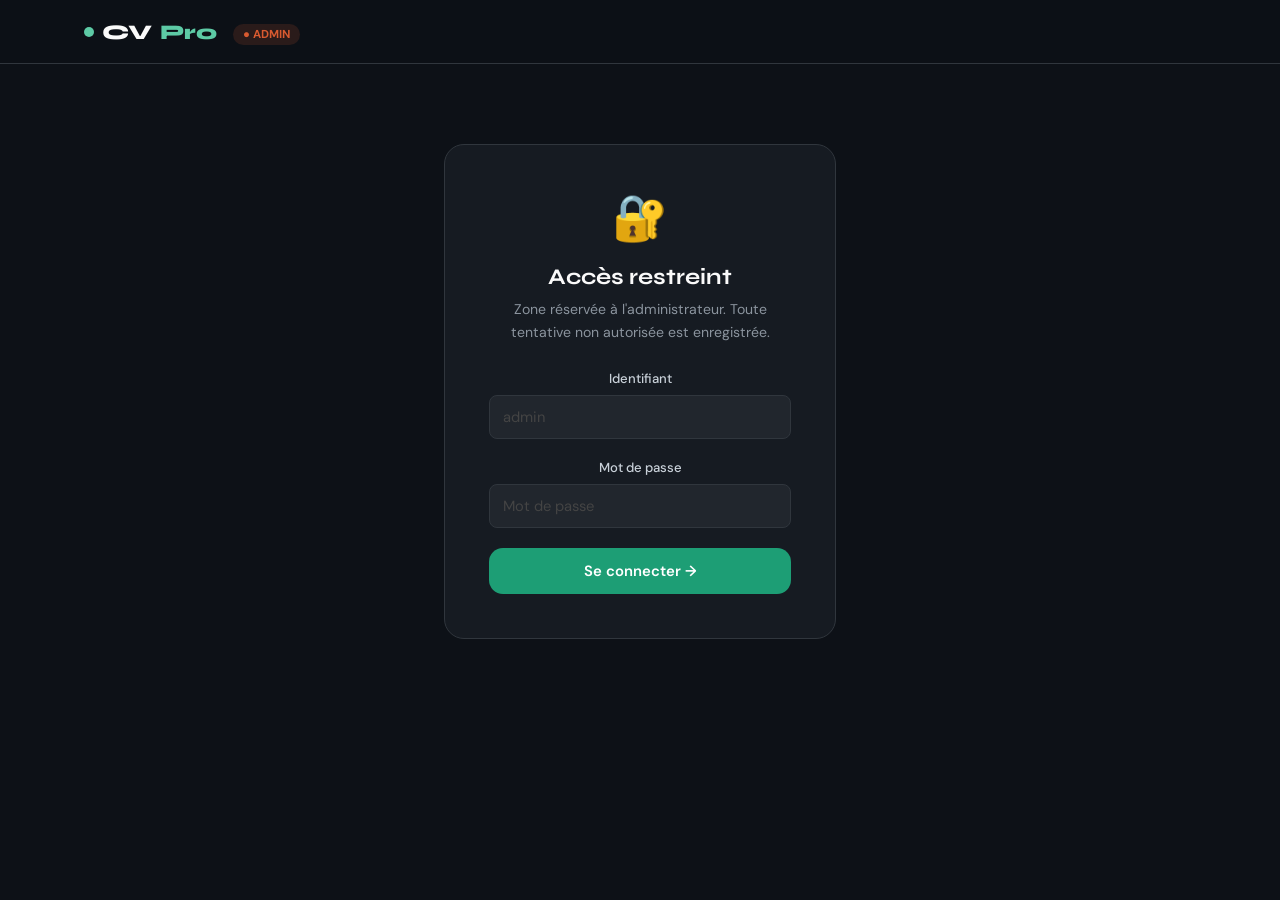
==== commit a0dd0132: "Add files via upload" ====
--- a/admin-panel.html
+++ b/admin-panel.html
@@ -1,619 +1,407 @@
 <!DOCTYPE html>
 <html lang="fr">
 <head>
-  <meta charset="UTF-8">
-  <meta name="viewport" content="width=device-width, initial-scale=1.0">
-  <meta name="robots" content="noindex, nofollow, noarchive">
-  <meta http-equiv="X-Frame-Options" content="DENY">
-  <meta http-equiv="X-Content-Type-Options" content="nosniff">
-  <title>Back-office — CVPro</title>
-  <link rel="preconnect" href="https://fonts.googleapis.com">
-  <link href="https://fonts.googleapis.com/css2?family=Syne:wght@400;600;700;800&family=DM+Sans:opsz,wght@9..40,300;9..40,400;9..40,500&display=swap" rel="stylesheet">
-  <style>
-/* ===== CVPro — Feuille de style principale ===== */
+<meta charset="UTF-8">
+<meta name="viewport" content="width=device-width,initial-scale=1">
+<meta name="robots" content="noindex,nofollow,noarchive">
+<meta http-equiv="X-Frame-Options" content="DENY">
+<title>Back-office — CVPro</title>
+<link rel="preconnect" href="https://fonts.googleapis.com">
+<link href="https://fonts.googleapis.com/css2?family=Syne:wght@400;600;700;800&family=DM+Sans:opsz,wght@9..40,400;9..40,500&display=swap" rel="stylesheet">
+<style>
+/* ===== CVPro Design System ===== */
 *,*::before,*::after{margin:0;padding:0;box-sizing:border-box}
-
 :root{
-  --teal:#0F6E56;--teal-mid:#1D9E75;--teal-light:#5DCAA5;--teal-bg:#E1F5EE;
+  --teal:#0F6E56;--tm:#1D9E75;--tl:#5DCAA5;
   --dark:#0D1117;--dark2:#161B22;--dark3:#21262D;
   --white:#FAFAFA;--muted:#8B949E;--border:#30363D;
-  --gold:#EF9F27;--coral:#D85A30;
   --text:#E6EDF3;--text2:#C9D1D9;
-  --radius:14px;--radius-sm:8px;--radius-lg:20px;
-  --shadow:0 4px 24px rgba(0,0,0,.35);
-  --font-head:'Syne',sans-serif;
-  --font-body:'DM Sans',sans-serif;
-}
-
-html{font-family:var(--font-body);background:var(--dark);color:var(--text);scroll-behavior:smooth;-webkit-font-smoothing:antialiased}
+  --gold:#EF9F27;--coral:#D85A30;--blue:#185FA5;
+  --r:14px;--rs:8px;--rl:20px;
+  --fh:'Syne',sans-serif;--fb:'DM Sans',sans-serif;
+}
+html{font-family:var(--fb);background:var(--dark);color:var(--text);scroll-behavior:smooth;-webkit-font-smoothing:antialiased}
 body{min-height:100vh;overflow-x:hidden}
-h1,h2,h3,h4{font-family:var(--font-head)}
+h1,h2,h3,h4{font-family:var(--fh)}
 a{text-decoration:none;color:inherit}
 .container{max-width:1160px;margin:0 auto;padding:0 24px}
-
-/* ===== NAVBAR ===== */
-.navbar{position:fixed;top:0;left:0;right:0;z-index:100;background:rgba(13,17,23,.92);backdrop-filter:blur(20px);border-bottom:1px solid var(--border)}
-.nav-inner{display:flex;align-items:center;justify-content:space-between;height:64px;max-width:1160px;margin:0 auto;padding:0 24px}
-.logo{font-family:var(--font-head);font-weight:800;font-size:1.35rem;color:var(--white);display:flex;align-items:center;gap:8px}
-.logo-mark{width:10px;height:10px;background:var(--teal-light);border-radius:50%;display:inline-block;flex-shrink:0}
-.logo-accent{color:var(--teal-light)}
-.nav-links{display:flex;gap:4px}
-.nav-link{padding:8px 16px;border-radius:var(--radius-sm);color:var(--muted);font-size:.9rem;transition:all .2s}
-.nav-link:hover{background:var(--dark3);color:var(--text)}
-.nav-link.active{background:var(--dark3);color:var(--white);font-weight:500}
-.nav-cta{display:flex;align-items:center;gap:10px}
-.btn-ghost{padding:8px 16px;border-radius:var(--radius-sm);color:var(--muted);font-size:.9rem;transition:all .2s}
-.btn-ghost:hover{color:var(--text)}
-.btn-cta{background:var(--teal-mid);color:#fff;padding:9px 20px;border-radius:var(--radius-sm);font-size:.9rem;font-weight:500;transition:all .2s}
+/* NAVBAR */
+.navbar{position:fixed;top:0;left:0;right:0;z-index:100;background:rgba(13,17,23,.96);backdrop-filter:blur(20px);border-bottom:1px solid var(--border);height:64px}
+.nav-inner{display:flex;align-items:center;height:64px;max-width:1160px;margin:0 auto;padding:0 24px;gap:16px}
+.logo{font-family:var(--fh);font-weight:800;font-size:1.3rem;color:var(--white);display:flex;align-items:center;gap:8px}
+.logo .dot{width:10px;height:10px;background:var(--tl);border-radius:50%;flex-shrink:0}
+.logo .acc{color:var(--tl)}
+.nav-links{display:flex;gap:4px;margin-left:auto}
+.nav-links a{padding:8px 14px;border-radius:var(--rs);color:var(--muted);font-size:.88rem;transition:all .2s}
+.nav-links a:hover,.nav-links a.on{background:var(--dark3);color:var(--white)}
+.btn-cta{background:var(--tm);color:#fff;padding:9px 20px;border-radius:var(--rs);font-size:.88rem;font-weight:500;border:none;cursor:pointer;font-family:var(--fb);white-space:nowrap;transition:all .2s}
 .btn-cta:hover{background:var(--teal)}
-.nav-burger{display:none;flex-direction:column;gap:5px;background:none;border:none;cursor:pointer;padding:4px}
-.nav-burger span{width:22px;height:2px;background:var(--text);border-radius:2px}
-.nav-mobile{display:none;padding:12px 24px 20px;border-top:1px solid var(--border);background:var(--dark2)}
-.nav-mobile a{display:block;padding:11px 0;color:var(--text2);border-bottom:1px solid var(--border);font-size:.95rem}
-.nav-mobile.open{display:block}
-
-/* ===== BUTTONS ===== */
-.btn-primary-lg{display:inline-flex;align-items:center;gap:10px;background:var(--teal-mid);color:#fff;padding:14px 28px;border-radius:var(--radius);font-size:1rem;font-weight:500;border:none;cursor:pointer;transition:all .25s;font-family:var(--font-body)}
-.btn-primary-lg:hover{background:var(--teal);transform:translateY(-2px);box-shadow:0 10px 30px rgba(15,110,86,.35)}
-.btn-secondary-lg{display:inline-flex;align-items:center;gap:8px;background:transparent;color:var(--text);padding:14px 28px;border-radius:var(--radius);font-size:1rem;border:1px solid var(--border);cursor:pointer;transition:all .2s;font-family:var(--font-body)}
-.btn-secondary-lg:hover{border-color:var(--muted);background:var(--dark3)}
-
-/* ===== SECTIONS ===== */
-.section-header{text-align:center;margin-bottom:56px}
-.section-tag{display:inline-block;background:rgba(93,202,165,.12);border:1px solid rgba(93,202,165,.3);color:var(--teal-light);padding:6px 16px;border-radius:20px;font-size:.8rem;font-weight:600;letter-spacing:.06em;text-transform:uppercase;margin-bottom:16px}
-.section-header h2{font-size:clamp(1.8rem,3.5vw,2.6rem);font-weight:700;color:var(--white);margin-bottom:12px}
-.section-header p{color:var(--muted);font-size:1.05rem;max-width:520px;margin:0 auto;line-height:1.7}
-
-/* ===== HERO ===== */
-.hero{padding-top:64px;min-height:100vh;display:flex;align-items:center;position:relative;overflow:hidden}
-.hero-bg{position:absolute;inset:0;pointer-events:none}
-.hero-blob{position:absolute;border-radius:50%;filter:blur(80px);opacity:.18}
-.blob1{width:600px;height:600px;background:var(--teal);top:-200px;left:-100px}
-.blob2{width:500px;height:500px;background:#185FA5;bottom:-100px;right:-50px}
-.hero-grid{position:absolute;inset:0;background-image:linear-gradient(var(--border) 1px,transparent 1px),linear-gradient(90deg,var(--border) 1px,transparent 1px);background-size:60px 60px;opacity:.08}
-.hero-inner{display:grid;grid-template-columns:1fr 1fr;gap:60px;align-items:center;padding-top:60px;padding-bottom:60px;position:relative;z-index:1}
-.hero-badge{display:inline-flex;align-items:center;gap:10px;background:rgba(93,202,165,.1);border:1px solid rgba(93,202,165,.25);color:var(--teal-light);padding:8px 20px;border-radius:30px;font-size:.85rem;font-weight:500;margin-bottom:28px}
-.badge-dot{width:8px;height:8px;background:var(--teal-light);border-radius:50%;animation:pulse 2s infinite;flex-shrink:0}
-@keyframes pulse{0%,100%{opacity:1}50%{opacity:.4}}
-.hero-title{font-size:clamp(2.2rem,5vw,3.6rem);font-weight:800;line-height:1.1;color:var(--white);margin-bottom:20px}
-.hero-title em{color:var(--teal-light);font-style:normal}
-.hero-sub{font-size:1.1rem;color:var(--muted);line-height:1.75;margin-bottom:36px;max-width:480px}
-.hero-actions{display:flex;gap:14px;flex-wrap:wrap;margin-bottom:28px}
-.hero-trust{display:flex;gap:20px;flex-wrap:wrap}
-.trust-item{display:flex;align-items:center;gap:7px;font-size:.85rem;color:var(--muted)}
-.trust-item svg{color:var(--teal-light);flex-shrink:0}
-.hero-visual{display:flex;justify-content:flex-end;align-items:center}
-.cv-float{background:var(--dark2);border:1px solid var(--border);border-radius:var(--radius-lg);padding:28px;width:330px;box-shadow:var(--shadow);animation:float 4s ease-in-out infinite}
-@keyframes float{0%,100%{transform:translateY(0)}50%{transform:translateY(-12px)}}
-.cv-float-header{display:flex;align-items:center;gap:16px;margin-bottom:24px;padding-bottom:20px;border-bottom:1px solid var(--border)}
-.cv-float-avatar{width:52px;height:52px;border-radius:50%;background:linear-gradient(135deg,var(--teal-mid),var(--teal-light));display:flex;align-items:center;justify-content:center;font-weight:700;font-size:1.1rem;color:#fff;flex-shrink:0}
-.cv-float-name{font-family:var(--font-head);font-weight:700;font-size:1rem;color:var(--white);margin-bottom:3px}
-.cv-float-role{font-size:.8rem;color:var(--muted)}
-.cv-float-label{font-size:.7rem;font-weight:700;letter-spacing:.1em;text-transform:uppercase;color:var(--teal-light);margin-bottom:10px}
-.cv-float-line{height:8px;border-radius:4px;background:var(--dark3);margin-bottom:6px}
-.cv-float-line.long{width:100%}
-.cv-float-line.medium{width:75%}
-.cv-float-line.short{width:55%}
-.cv-float-section{margin-bottom:20px}
-.cv-float-skill{display:flex;align-items:center;justify-content:space-between;gap:12px;margin-bottom:8px}
-.cv-float-skill span{font-size:.78rem;color:var(--text2);min-width:100px}
-.skill-bar{flex:1;height:6px;background:var(--dark3);border-radius:3px;overflow:hidden;position:relative}
-.skill-bar::after{content:'';position:absolute;left:0;top:0;bottom:0;width:var(--w);background:linear-gradient(90deg,var(--teal-mid),var(--teal-light));border-radius:3px}
-.cv-float-badge{margin-top:20px;text-align:center;font-size:.8rem;color:var(--teal-light);font-weight:600;padding-top:16px;border-top:1px solid var(--border)}
-
-/* ===== HOW SECTION ===== */
-.how-section{padding:100px 0;background:var(--dark2);border-top:1px solid var(--border);border-bottom:1px solid var(--border)}
-.steps-grid{display:flex;align-items:flex-start;justify-content:center;gap:0}
-.step-card{flex:1;max-width:300px;background:var(--dark3);border:1px solid var(--border);border-radius:var(--radius);padding:32px 28px;transition:all .3s}
-.step-card:hover{border-color:var(--teal-light);transform:translateY(-4px)}
-.step-num{font-family:var(--font-head);font-size:3rem;font-weight:800;color:var(--border);line-height:1;margin-bottom:20px}
-.step-icon{width:52px;height:52px;background:rgba(93,202,165,.1);border-radius:var(--radius-sm);display:flex;align-items:center;justify-content:center;color:var(--teal-light);margin-bottom:16px}
-.step-card h3{font-size:1.05rem;font-weight:700;color:var(--white);margin-bottom:10px}
-.step-card p{font-size:.88rem;color:var(--muted);line-height:1.7}
-.step-arrow{font-size:2rem;color:var(--border);margin-top:80px;padding:0 16px;flex-shrink:0}
-
-/* ===== FEATURES ===== */
-.features-section{padding:100px 0}
-.features-grid{display:grid;grid-template-columns:1fr 1fr;gap:80px;align-items:center}
-.features-content h2{font-size:clamp(1.8rem,3vw,2.4rem);font-weight:700;color:var(--white);margin:12px 0 16px}
-.features-lead{font-size:1rem;color:var(--muted);line-height:1.75;margin-bottom:32px}
-.features-list{list-style:none;display:flex;flex-direction:column;gap:20px}
-.features-list li{display:flex;gap:16px;align-items:flex-start}
-.feat-icon{width:28px;height:28px;background:rgba(93,202,165,.15);color:var(--teal-light);border-radius:6px;display:flex;align-items:center;justify-content:center;font-size:.8rem;flex-shrink:0;margin-top:2px}
-.features-list strong{display:block;color:var(--white);font-size:.95rem;margin-bottom:3px}
-.features-list span{font-size:.85rem;color:var(--muted);line-height:1.6}
-.ai-card{background:var(--dark2);border:1px solid var(--border);border-radius:var(--radius);overflow:hidden}
-.ai-card-header{background:var(--dark3);padding:12px 20px;display:flex;align-items:center;gap:10px;border-bottom:1px solid var(--border)}
-.ai-dot{width:8px;height:8px;background:var(--teal-light);border-radius:50%;animation:pulse 2s infinite;flex-shrink:0}
-.ai-card-header span{font-size:.85rem;color:var(--muted)}
-.ai-before,.ai-after{padding:20px 24px}
-.ai-before{border-bottom:1px solid var(--border)}
-.ai-label{font-size:.72rem;font-weight:700;letter-spacing:.1em;text-transform:uppercase;margin-bottom:10px}
-.ai-before .ai-label{color:var(--coral)}
-.ai-after .ai-label{color:var(--teal-light)}
-.ai-before p{font-size:.88rem;color:var(--muted);font-style:italic;line-height:1.6}
-.ai-after ul{list-style:none;display:flex;flex-direction:column;gap:8px}
-.ai-after ul li{font-size:.83rem;color:var(--text2);line-height:1.6;padding-left:14px;position:relative}
-.ai-after ul li::before{content:'•';position:absolute;left:0;color:var(--teal-light)}
-.ai-arrow{text-align:center;font-size:1.5rem;color:var(--teal-light);padding:8px 0;background:rgba(93,202,165,.05)}
-
-/* ===== PRICING ===== */
-.pricing-section{padding:100px 0;background:var(--dark2);border-top:1px solid var(--border);border-bottom:1px solid var(--border)}
-.pricing-card{background:var(--dark3);border:1px solid var(--border);border-radius:var(--radius-lg);padding:56px;display:grid;grid-template-columns:1fr 1fr;gap:64px;align-items:center;max-width:900px;margin:0 auto}
-.pricing-left h2{font-size:2rem;font-weight:700;color:var(--white);margin:14px 0 12px}
-.pricing-left p{color:var(--muted);line-height:1.7;font-size:.93rem}
-.price-display{display:flex;align-items:baseline;gap:12px;margin-bottom:28px}
-.price-amount{font-family:var(--font-head);font-size:3.5rem;font-weight:800;color:var(--white)}
-.price-info{display:flex;flex-direction:column;gap:2px}
-.price-currency{font-weight:700;color:var(--teal-light);font-size:1.1rem}
-.price-period{font-size:.8rem;color:var(--muted)}
-.price-features{list-style:none;display:flex;flex-direction:column;gap:11px;margin-bottom:32px}
-.price-features li{font-size:.9rem;color:var(--text2)}
-
-/* ===== CTA ===== */
-.cta-section{padding:100px 0}
-.cta-section h2{font-size:clamp(1.8rem,3vw,2.4rem);font-weight:700;color:var(--white);margin-bottom:14px}
-.cta-section p{color:var(--muted);font-size:1.05rem}
-
-/* ===== FOOTER ===== */
-.footer{background:var(--dark2);border-top:1px solid var(--border);padding:60px 0 28px}
-.footer-grid{display:grid;grid-template-columns:2fr 1fr 1fr;gap:48px;margin-bottom:40px}
-.footer-brand p{font-size:.88rem;color:var(--muted);line-height:1.7;margin-top:14px;max-width:280px}
-.footer-links h4{font-family:var(--font-head);font-size:.82rem;font-weight:600;color:var(--white);margin-bottom:16px;letter-spacing:.06em;text-transform:uppercase}
-.footer-links a,.footer-links span{display:block;font-size:.88rem;color:var(--muted);margin-bottom:9px;transition:color .2s}
-.footer-links a:hover{color:var(--teal-light)}
-.footer-bottom{display:flex;justify-content:space-between;align-items:center;border-top:1px solid var(--border);padding-top:24px;font-size:.82rem;color:var(--muted)}
-
-/* ===== PAGE HEADER ===== */
-.page-hero{padding:100px 0 52px;text-align:center;background:var(--dark2);border-bottom:1px solid var(--border)}
-.page-hero h1{font-size:clamp(2rem,4vw,2.8rem);font-weight:800;color:var(--white);margin-bottom:12px}
-.page-hero p{color:var(--muted);font-size:1.05rem;max-width:520px;margin:0 auto}
-
-/* ===== TEMPLATES PAGE ===== */
-.templates-section{padding:60px 0 100px}
-.templates-grid{display:grid;grid-template-columns:repeat(auto-fill,minmax(230px,1fr));gap:24px}
-.template-card{background:var(--dark2);border:2px solid var(--border);border-radius:var(--radius);overflow:hidden;cursor:pointer;transition:all .25s;position:relative}
-.template-card:hover{border-color:var(--teal-light);transform:translateY(-4px)}
-.template-card.selected{border-color:var(--teal-light);box-shadow:0 0 0 4px rgba(93,202,165,.15)}
-.template-preview{height:180px;display:flex;align-items:center;justify-content:center;font-size:3rem;position:relative}
-.tpl-badge{position:absolute;top:12px;right:12px;background:var(--gold);color:#1a1a1a;font-size:.72rem;font-weight:700;padding:4px 10px;border-radius:20px}
-.tpl-check{position:absolute;top:12px;left:12px;width:28px;height:28px;background:var(--teal-light);border-radius:50%;display:none;align-items:center;justify-content:center;color:#fff;font-size:14px;font-weight:700}
-.template-card.selected .tpl-check{display:flex}
-.template-info{padding:16px 18px}
-.template-name{font-family:var(--font-head);font-weight:600;font-size:1rem;color:var(--white);margin-bottom:4px}
-.template-desc{font-size:.8rem;color:var(--muted);line-height:1.5}
-.templates-cta{text-align:center;margin-top:48px;padding-top:40px;border-top:1px solid var(--border)}
-
-/* ===== CREATE PAGE — WIZARD ===== */
-.create-page{padding-top:64px}
-.create-layout{display:grid;grid-template-columns:260px 1fr;min-height:calc(100vh - 64px)}
-.wizard-sidebar{background:var(--dark2);border-right:1px solid var(--border);padding:28px 20px;position:sticky;top:64px;height:calc(100vh - 64px);overflow-y:auto}
-.wizard-sidebar h3{font-size:.75rem;font-weight:700;letter-spacing:.1em;text-transform:uppercase;color:var(--muted);margin-bottom:16px}
-.sidebar-steps{display:flex;flex-direction:column;gap:4px}
-.sidebar-step{display:flex;align-items:center;gap:12px;padding:11px 12px;border-radius:var(--radius-sm);transition:all .2s}
-.sidebar-step.active{background:rgba(93,202,165,.08)}
-.step-circle{width:26px;height:26px;border-radius:50%;border:2px solid var(--border);display:flex;align-items:center;justify-content:center;font-size:.78rem;font-weight:600;color:var(--muted);flex-shrink:0}
-.sidebar-step.active .step-circle{border-color:var(--teal-light);color:var(--teal-light)}
-.sidebar-step.done .step-circle{border-color:var(--teal-mid);background:var(--teal-mid);color:#fff;font-size:.8rem}
-.step-label-text{font-size:.88rem;color:var(--muted)}
-.sidebar-step.active .step-label-text{color:var(--white);font-weight:500}
-.sidebar-step.done .step-label-text{color:var(--text2)}
-.sidebar-tpl-box{margin-top:28px;padding-top:24px;border-top:1px solid var(--border)}
-.sidebar-tpl-box .mini-label{font-size:.72rem;text-transform:uppercase;letter-spacing:.08em;color:var(--muted);margin-bottom:8px}
-.tpl-mini-card{display:flex;align-items:center;gap:12px;background:var(--dark3);border:1px solid var(--border);padding:10px 12px;border-radius:var(--radius-sm)}
-.tpl-mini-thumb{width:32px;height:32px;border-radius:6px;display:flex;align-items:center;justify-content:center;font-size:1.1rem}
-.tpl-mini-name{font-size:.85rem;color:var(--text2)}
-.wizard-main{padding:40px 52px;overflow-y:auto}
-.form-step{display:none}
-.form-step.active{display:block}
-.form-step-hdr{margin-bottom:32px}
-.form-step-hdr h2{font-size:1.4rem;font-weight:700;color:var(--white);margin-bottom:6px}
-.form-step-hdr p{color:var(--muted);font-size:.92rem}
-.form-row{display:grid;grid-template-columns:1fr 1fr;gap:18px}
-.form-group{margin-bottom:22px}
-.form-label{display:block;font-size:.83rem;font-weight:500;color:var(--text2);margin-bottom:8px}
-.form-input,.form-select,.form-textarea{width:100%;background:var(--dark3);border:1px solid var(--border);border-radius:var(--radius-sm);color:var(--text);font-family:var(--font-body);font-size:.94rem;padding:12px 14px;transition:border .2s;outline:none}
-.form-input:focus,.form-select:focus,.form-textarea:focus{border-color:var(--teal-light)}
-.form-input::placeholder,.form-textarea::placeholder{color:#4a4a4a}
-.form-textarea{min-height:90px;resize:vertical;line-height:1.65}
-.form-select option{background:var(--dark3)}
-.block-entry{background:var(--dark3);border:1px solid var(--border);border-radius:var(--radius-sm);padding:20px;margin-bottom:14px;position:relative}
-.block-remove{position:absolute;top:14px;right:14px;background:none;border:none;color:var(--muted);cursor:pointer;font-size:1.2rem;line-height:1;transition:color .2s}
-.block-remove:hover{color:var(--coral)}
-.btn-add-block{display:flex;align-items:center;justify-content:center;gap:8px;width:100%;background:transparent;border:2px dashed var(--border);color:var(--muted);padding:12px;border-radius:var(--radius-sm);cursor:pointer;font-family:var(--font-body);font-size:.88rem;margin-bottom:20px;transition:all .2s}
-.btn-add-block:hover{border-color:var(--teal-light);color:var(--teal-light)}
-.skill-row{display:flex;align-items:center;gap:12px;background:var(--dark3);border:1px solid var(--border);padding:11px 14px;border-radius:var(--radius-sm);margin-bottom:10px}
-.skill-row input{flex:1;background:transparent;border:none;color:var(--text);font-family:var(--font-body);font-size:.9rem;outline:none}
-.skill-row input::placeholder{color:#4a4a4a}
-.stars-row{display:flex;gap:5px}
-.star-dot{width:18px;height:18px;border-radius:50%;border:2px solid var(--border);cursor:pointer;transition:all .15s;flex-shrink:0}
-.star-dot.on{background:var(--teal-light);border-color:var(--teal-light)}
-.skill-del{background:none;border:none;color:var(--muted);cursor:pointer;font-size:1.1rem}
-.form-nav-btns{display:flex;justify-content:space-between;align-items:center;margin-top:40px;padding-top:28px;border-top:1px solid var(--border)}
-.btn-prev-step{background:transparent;border:1px solid var(--border);color:var(--muted);padding:12px 24px;border-radius:var(--radius);font-family:var(--font-body);cursor:pointer;transition:all .2s;font-size:.93rem}
-.btn-prev-step:hover{border-color:var(--muted);color:var(--text)}
-.btn-next-step{background:var(--teal-mid);color:#fff;border:none;padding:12px 32px;border-radius:var(--radius);font-family:var(--font-body);font-size:.93rem;font-weight:500;cursor:pointer;transition:all .2s}
-.btn-next-step:hover{background:var(--teal)}
-.btn-gen{background:linear-gradient(135deg,var(--teal-mid),var(--teal-light));color:#fff;border:none;padding:14px 36px;border-radius:var(--radius);font-family:var(--font-body);font-size:1rem;font-weight:600;cursor:pointer;display:flex;align-items:center;gap:10px;transition:all .25s}
-.btn-gen:hover{transform:translateY(-2px);box-shadow:0 10px 32px rgba(15,110,86,.4)}
-.recap-box{background:var(--dark3);border:1px solid var(--border);border-radius:var(--radius);padding:24px;margin-bottom:28px}
-.recap-row{display:flex;justify-content:space-between;padding:10px 0;border-bottom:1px solid rgba(48,54,61,.5);font-size:.9rem}
-.recap-row:last-child{border-bottom:none}
-.recap-row .rl{color:var(--muted)}
-.recap-row .rv{color:var(--white);font-weight:500}
-.gen-overlay{display:none;background:var(--dark2);border:1px solid var(--border);border-radius:var(--radius);padding:48px 32px;text-align:center}
-.gen-overlay.active{display:block}
-.spinner{width:48px;height:48px;border:3px solid var(--border);border-top-color:var(--teal-light);border-radius:50%;animation:spin 1s linear infinite;margin:0 auto 24px}
-@keyframes spin{to{transform:rotate(360deg)}}
-.gen-steps-list{list-style:none;max-width:340px;margin:24px auto 0;text-align:left}
-.gs-item{display:flex;align-items:center;gap:12px;padding:8px 0;font-size:.87rem;color:var(--muted)}
-.gs-item.active{color:var(--teal-light);font-weight:500}
-.gs-item.done{color:var(--teal-mid)}
-.gs-num{width:22px;height:22px;border-radius:50%;background:var(--dark3);border:2px solid var(--border);font-size:.7rem;display:flex;align-items:center;justify-content:center;flex-shrink:0}
-.gs-item.active .gs-num{border-color:var(--teal-light)}
-.gs-item.done .gs-num{border-color:var(--teal-mid);background:rgba(29,158,117,.2);color:var(--teal-light)}
-
-/* ===== PREVIEW PAGE ===== */
-.preview-page{padding-top:64px}
-.preview-toolbar{background:var(--dark2);border-bottom:1px solid var(--border);padding:16px 24px;display:flex;align-items:center;gap:16px;position:sticky;top:64px;z-index:50}
-.preview-toolbar .pt-title{font-family:var(--font-head);font-weight:600;color:var(--white);flex:1;font-size:1rem}
-.btn-dl{background:var(--gold);color:#1a1a1a;border:none;padding:12px 24px;border-radius:var(--radius);font-family:var(--font-body);font-size:.9rem;font-weight:700;cursor:pointer;transition:all .2s;display:flex;align-items:center;gap:8px}
-.btn-dl:hover{transform:translateY(-1px);box-shadow:0 6px 20px rgba(239,159,39,.35)}
-.btn-back-edit{background:transparent;border:1px solid var(--border);color:var(--text2);padding:12px 20px;border-radius:var(--radius);font-family:var(--font-body);cursor:pointer;transition:all .2s;font-size:.9rem}
-.btn-back-edit:hover{border-color:var(--muted)}
-.preview-canvas{background:#777;min-height:calc(100vh - 130px);padding:40px 24px;display:flex;justify-content:center;align-items:flex-start}
-.cv-paper{background:#fff;width:794px;min-height:1123px;box-shadow:0 20px 80px rgba(0,0,0,.5)}
-
-/* ===== PAYMENT MODAL ===== */
-.modal-overlay{display:none;position:fixed;inset:0;background:rgba(0,0,0,.75);backdrop-filter:blur(12px);z-index:200;align-items:center;justify-content:center}
-.modal-overlay.active{display:flex}
-.modal-box{background:var(--dark2);border:1px solid var(--border);border-radius:var(--radius-lg);padding:40px;max-width:460px;width:92%;text-align:center;position:relative;max-height:90vh;overflow-y:auto}
-.modal-close{position:absolute;top:16px;right:18px;background:none;border:none;color:var(--muted);font-size:1.5rem;cursor:pointer}
-.modal-close:hover{color:var(--text)}
-.modal-icon{font-size:3.5rem;margin-bottom:14px;display:block}
-.modal-box h2{font-size:1.5rem;font-weight:700;color:var(--white);margin-bottom:10px}
-.modal-box > p{color:var(--muted);font-size:.92rem;line-height:1.65;margin-bottom:22px}
-.price-block{background:rgba(93,202,165,.08);border:1px solid rgba(93,202,165,.2);border-radius:var(--radius);padding:18px;margin-bottom:24px}
-.price-big{font-family:var(--font-head);font-size:2.6rem;font-weight:800;color:var(--white)}
-.price-sub{font-size:.82rem;color:var(--muted);margin-top:4px}
-.pay-methods{display:flex;gap:8px;flex-wrap:wrap;justify-content:center;margin-bottom:18px}
-.pay-method{padding:9px 16px;border:1px solid var(--border);border-radius:var(--radius-sm);background:var(--dark3);color:var(--text2);font-size:.84rem;cursor:pointer;transition:all .2s;font-family:var(--font-body)}
-.pay-method:hover{border-color:var(--teal-light)}
-.pay-method.active{border-color:var(--teal-light);background:rgba(93,202,165,.1);color:var(--teal-light)}
-.pay-field-wrap{text-align:left;margin-bottom:16px}
-.pay-field-wrap label{font-size:.82rem;color:var(--muted);display:block;margin-bottom:7px}
-.pay-field-wrap input{width:100%;background:var(--dark3);border:1px solid var(--border);border-radius:var(--radius-sm);color:var(--text);padding:11px 14px;font-family:var(--font-body);outline:none;font-size:.93rem}
-.pay-field-wrap input:focus{border-color:var(--teal-light)}
-.btn-pay{background:linear-gradient(135deg,var(--teal-mid),var(--teal-light));color:#fff;border:none;padding:14px;border-radius:var(--radius);font-family:var(--font-body);font-size:1rem;font-weight:600;cursor:pointer;width:100%;transition:all .2s}
-.btn-pay:hover{transform:translateY(-1px)}
-
-/* ===== ADMIN PAGE ===== */
-.admin-page{padding-top:64px;min-height:100vh}
-.admin-login-wrap{max-width:420px;margin:80px auto;padding:0 24px}
-.admin-login-card{background:var(--dark2);border:1px solid var(--border);border-radius:var(--radius-lg);padding:40px;text-align:center}
-.login-icon{font-size:3rem;margin-bottom:14px}
-.admin-login-card h2{font-size:1.4rem;font-weight:700;color:var(--white);margin-bottom:8px}
-.admin-login-card p{color:var(--muted);font-size:.9rem;margin-bottom:28px}
-.admin-wrap{max-width:1160px;margin:0 auto;padding:40px 24px;display:none}
-.admin-top{display:flex;align-items:flex-start;justify-content:space-between;margin-bottom:36px;gap:16px}
-.admin-top h1{font-size:1.5rem;font-weight:700;color:var(--white)}
-.admin-top p{color:var(--muted);font-size:.88rem;margin-top:4px}
-.btn-logout{background:transparent;border:1px solid var(--border);color:var(--muted);padding:9px 18px;border-radius:var(--radius-sm);cursor:pointer;font-family:var(--font-body);font-size:.85rem;transition:all .2s;flex-shrink:0}
+.burger{display:none;flex-direction:column;gap:5px;background:none;border:none;cursor:pointer;padding:4px;margin-left:auto}
+.burger span{display:block;width:22px;height:2px;background:var(--text);border-radius:2px}
+.nav-mob{display:none;padding:12px 24px 20px;border-top:1px solid var(--border);background:var(--dark2)}
+.nav-mob a{display:block;padding:11px 0;color:var(--text2);border-bottom:1px solid var(--border);font-size:.95rem}
+.nav-mob.open{display:block}
+/* BUTTONS */
+.btn-p{display:inline-flex;align-items:center;gap:8px;background:var(--tm);color:#fff;padding:12px 24px;border-radius:var(--r);font-size:.93rem;font-weight:500;border:none;cursor:pointer;font-family:var(--fb);transition:all .25s}
+.btn-p:hover{background:var(--teal);transform:translateY(-2px);box-shadow:0 8px 24px rgba(15,110,86,.35)}
+.btn-s{display:inline-flex;align-items:center;gap:8px;background:transparent;color:var(--text);padding:12px 24px;border-radius:var(--r);font-size:.93rem;border:1px solid var(--border);cursor:pointer;font-family:var(--fb);transition:all .2s}
+.btn-s:hover{border-color:var(--muted);background:var(--dark3)}
+/* SECTION */
+.stag{display:inline-block;background:rgba(93,202,165,.12);border:1px solid rgba(93,202,165,.3);color:var(--tl);padding:6px 16px;border-radius:20px;font-size:.78rem;font-weight:600;letter-spacing:.06em;text-transform:uppercase;margin-bottom:14px}
+/* FORMS */
+.fgrp{margin-bottom:20px}
+.flbl{display:block;font-size:.82rem;font-weight:500;color:var(--text2);margin-bottom:8px}
+.req{color:var(--coral)}
+.finp,.fsel,.ftxt{width:100%;background:var(--dark3);border:1px solid var(--border);border-radius:var(--rs);color:var(--text);font-family:var(--fb);font-size:.92rem;padding:11px 13px;outline:none;transition:border .2s}
+.finp:focus,.fsel:focus,.ftxt:focus{border-color:var(--tl);box-shadow:0 0 0 3px rgba(93,202,165,.1)}
+.finp::placeholder,.ftxt::placeholder{color:#444}
+.ftxt{min-height:80px;resize:vertical;line-height:1.6}
+.frow{display:grid;grid-template-columns:1fr 1fr;gap:16px}
+/* FOOTER */
+.footer{background:var(--dark2);border-top:1px solid var(--border);padding:52px 0 26px}
+.fg{display:grid;grid-template-columns:2fr 1fr 1fr;gap:48px;margin-bottom:32px}
+.fb p{font-size:.85rem;color:var(--muted);margin-top:14px;line-height:1.75;max-width:280px}
+.fc h4{font-size:.76rem;font-weight:700;color:var(--white);text-transform:uppercase;letter-spacing:.08em;margin-bottom:13px}
+.fc a,.fc span{display:block;font-size:.85rem;color:var(--muted);margin-bottom:8px;transition:color .2s}
+.fc a:hover{color:var(--tl)}
+.fb2{border-top:1px solid var(--border);padding-top:20px;display:flex;justify-content:space-between;flex-wrap:wrap;gap:8px;font-size:.8rem;color:var(--muted)}
+/* TOAST */
+.toast{position:fixed;bottom:22px;right:22px;background:var(--dark2);border:1px solid var(--tl);color:var(--text);padding:12px 20px;border-radius:var(--rs);font-size:.86rem;z-index:999;transform:translateY(80px);opacity:0;transition:all .3s;max-width:320px;box-shadow:0 8px 24px rgba(0,0,0,.4)}
+.toast.show{transform:translateY(0);opacity:1}
+.toast.err{border-color:var(--coral)}
+/* MODAL */
+.modal{display:none;position:fixed;inset:0;background:rgba(0,0,0,.78);backdrop-filter:blur(12px);z-index:200;align-items:center;justify-content:center;padding:16px}
+.modal.open{display:flex}
+.mbox{background:var(--dark2);border:1px solid var(--border);border-radius:var(--rl);padding:40px;max-width:460px;width:100%;position:relative;animation:min .3s ease;max-height:90vh;overflow-y:auto}
+@keyframes min{from{opacity:0;transform:translateY(16px)}to{opacity:1;transform:translateY(0)}}
+.mcl{position:absolute;top:14px;right:16px;background:none;border:none;color:var(--muted);font-size:1.5rem;cursor:pointer;line-height:1}
+/* KPI */
+.kgrid{display:grid;grid-template-columns:repeat(auto-fit,minmax(200px,1fr));gap:16px;margin-bottom:26px}
+.kpi{background:var(--dark2);border:1px solid var(--border);border-radius:var(--r);padding:22px}
+.kl{font-size:.72rem;text-transform:uppercase;letter-spacing:.09em;color:var(--muted);margin-bottom:10px}
+.kv{font-family:var(--fh);font-size:2rem;font-weight:700;color:var(--white);line-height:1}
+.ks{font-size:.75rem;color:var(--tl);margin-top:5px}
+/* TX TABLE */
+.ttbl{width:100%;border-collapse:collapse;font-size:.84rem}
+.ttbl th{text-align:left;font-size:.72rem;text-transform:uppercase;letter-spacing:.07em;color:var(--muted);padding:9px 0;border-bottom:1px solid var(--border);font-weight:500}
+.ttbl td{padding:12px 0;border-bottom:1px solid rgba(48,54,61,.4);color:var(--text2)}
+.ttbl tr:last-child td{border-bottom:none}
+.badge{padding:3px 10px;border-radius:20px;font-size:.72rem;font-weight:600}
+.bok{background:rgba(29,158,117,.15);color:var(--tl)}
+.bwt{background:rgba(239,159,39,.12);color:var(--gold)}
+.bko{background:rgba(216,90,48,.12);color:var(--coral)}
+/* TOGGLE */
+.tog{width:44px;height:24px;background:var(--dark3);border-radius:12px;cursor:pointer;position:relative;border:1px solid var(--border);transition:background .25s;flex-shrink:0}
+.tog.on{background:var(--tm);border-color:var(--tm)}
+.tog::after{content:'';position:absolute;top:3px;left:3px;width:16px;height:16px;background:white;border-radius:50%;transition:left .25s}
+.tog.on::after{left:23px}
+/* RESPONSIVE */
+@media(max-width:900px){.fg{grid-template-columns:1fr;gap:28px}.frow{grid-template-columns:1fr}}
+@media(max-width:680px){.nav-links,.btn-cta{display:none}.burger{display:flex}}
+
+/* ADMIN */
+body{padding-top:64px}
+.agate{max-width:440px;margin:80px auto;padding:0 24px}
+.agcard{background:var(--dark2);border:1px solid var(--border);border-radius:var(--rl);padding:44px;text-align:center}
+.gico{font-size:2.8rem;margin-bottom:16px}
+.agcard h1{font-size:1.4rem;font-weight:700;color:var(--white);margin-bottom:8px}
+.agcard>p{color:var(--muted);font-size:.88rem;margin-bottom:26px;line-height:1.65}
+.atry{width:100%;display:flex;align-items:center;justify-content:center;background:var(--tm);color:white;border:none;padding:13px;border-radius:var(--r);font-family:var(--fb);font-size:.93rem;font-weight:600;cursor:pointer;margin-top:15px;transition:all .2s}
+.atry:hover{background:var(--teal)}
+.awarn{background:rgba(216,90,48,.1);border:1px solid rgba(216,90,48,.25);border-radius:var(--rs);padding:10px 14px;font-size:.82rem;color:var(--coral);margin-top:12px;display:none}
+.alockout{display:none;text-align:center;padding:48px 20px}
+.alockout h2{color:var(--coral);font-size:1.2rem;font-weight:700;margin-bottom:8px}
+.altimer{font-family:var(--fh);font-size:2.2rem;font-weight:800;color:var(--coral);margin:16px 0}
+.awrap{max-width:1140px;margin:0 auto;padding:36px 24px 80px}
+.ahdr{display:flex;align-items:flex-start;justify-content:space-between;margin-bottom:30px;flex-wrap:wrap;gap:14px;padding-bottom:24px;border-bottom:1px solid var(--border)}
+.ahdr h1{font-size:1.45rem;font-weight:700;color:var(--white);margin-bottom:4px;display:flex;align-items:center;gap:10px}
+.ahdr>div>p{color:var(--muted);font-size:.84rem}
+.abadge{background:rgba(216,90,48,.15);color:var(--coral);font-size:.72rem;font-weight:700;padding:3px 10px;border-radius:20px}
+.ausr{display:flex;align-items:center;gap:12px}
+.aub{display:flex;align-items:center;gap:8px;background:rgba(93,202,165,.08);border:1px solid rgba(93,202,165,.2);color:var(--tl);padding:7px 14px;border-radius:20px;font-size:.82rem}
+.audot{width:7px;height:7px;background:var(--tl);border-radius:50%;animation:pulse 2s infinite}
+@keyframes pulse{0%,100%{opacity:1}50%{opacity:.3}}
+/* TABS — classes EXACTES utilisées par le JS */
+.admin-tabs{display:flex;gap:4px;background:var(--dark2);border:1px solid var(--border);border-radius:var(--r);padding:4px;width:fit-content;margin-bottom:26px;flex-wrap:wrap}
+.admin-tab{padding:9px 18px;border-radius:var(--rs);border:none;background:transparent;color:var(--muted);font-family:var(--fb);font-size:.85rem;cursor:pointer;transition:all .2s;white-space:nowrap}
+.admin-tab:hover{color:var(--text)}
+.admin-tab.on{background:var(--dark3);color:var(--white);font-weight:500}
+.tab-panel{display:none}
+.tab-panel.on{display:block;animation:fi .25s ease}
+@keyframes fi{from{opacity:0;transform:translateY(6px)}to{opacity:1;transform:translateY(0)}}
+/* CARDS */
+.ac{background:var(--dark2);border:1px solid var(--border);border-radius:var(--r);padding:26px;margin-bottom:20px}
+.ac h3{font-family:var(--fh);font-weight:600;color:var(--white);margin-bottom:18px;padding-bottom:12px;border-bottom:1px solid var(--border);font-size:.95rem;display:flex;align-items:center;gap:9px}
+.cr{display:flex;align-items:flex-start;justify-content:space-between;padding:12px 0;border-bottom:1px solid rgba(48,54,61,.5);gap:17px;flex-wrap:wrap}
+.cr:last-child{border-bottom:none;padding-bottom:0}
+.cl{font-size:.88rem;color:var(--text2);font-weight:500}
+.cs{font-size:.75rem;color:var(--muted);margin-top:3px;line-height:1.5}
+.crt{display:flex;align-items:center;gap:9px;flex-shrink:0;flex-wrap:wrap}
+.ci{background:var(--dark3);border:1px solid var(--border);border-radius:var(--rs);color:var(--text);padding:9px 12px;font-family:var(--fb);font-size:.84rem;width:240px;outline:none;transition:border .2s}
+.ci:focus{border-color:var(--tl)}
+.csave{background:var(--tm);color:white;border:none;padding:9px 17px;border-radius:var(--rs);font-family:var(--fb);font-size:.82rem;font-weight:500;cursor:pointer;transition:all .2s;white-space:nowrap}
+.csave:hover{background:var(--teal)}
+.cdanger{background:rgba(216,90,48,.1);color:var(--coral);border:1px solid rgba(216,90,48,.2);padding:9px 15px;border-radius:var(--rs);font-family:var(--fb);font-size:.82rem;cursor:pointer}
+.cdanger:hover{background:rgba(216,90,48,.2)}
+.pfix{font-family:var(--fh);font-size:1.1rem;font-weight:700;color:var(--gold)}
+/* CHART — classes utilisées par renderChart() */
+.chart-area{display:flex;align-items:flex-end;gap:6px;height:130px;background:var(--dark3);border-radius:var(--rs);padding:14px 14px 0;margin:13px 0 6px}
+.bar{flex:1;border-radius:4px 4px 0 0;min-height:4px;position:relative;cursor:pointer;transition:opacity .2s}
+.bar:hover{opacity:.8}
+.bar-lbl{position:absolute;bottom:-20px;left:50%;transform:translateX(-50%);font-size:.6rem;color:var(--muted);white-space:nowrap}
+.chart-lbls-row{display:flex;gap:6px;padding:22px 14px 4px}
+/* SECURITY */
+.snotice{background:rgba(239,159,39,.07);border:1px solid rgba(239,159,39,.2);border-radius:var(--rs);padding:12px 16px;font-size:.83rem;color:var(--text2);line-height:1.7;margin-bottom:17px}
+.si2{display:flex;align-items:center;justify-content:space-between;background:var(--dark3);border:1px solid rgba(93,202,165,.3);border-radius:var(--rs);padding:12px 15px}
+.stag2{background:rgba(93,202,165,.12);color:var(--tl);padding:2px 9px;border-radius:20px;font-size:.72rem;font-weight:600}
+/* API STATUS */
+.apist{display:flex;align-items:center;gap:8px;font-size:.82rem;color:var(--text2)}
+.sd{width:8px;height:8px;border-radius:50%;flex-shrink:0}
+.sd-ok{background:var(--tl)}.sd-w{background:var(--gold)}.sd-e{background:var(--coral)}
+/* TX ID */
+.tx-id{font-family:monospace;font-size:.76rem;color:var(--muted)}
+@media(max-width:768px){.admin-tabs{width:100%}.ci{width:100%}.cr{flex-direction:column}.kgrid{grid-template-columns:1fr 1fr}}
+
+/* Classes générées par le JS — REQUISES */
+.bdg{padding:3px 10px;border-radius:20px;font-size:.72rem;font-weight:600}
+.bdg-ok{background:rgba(29,158,117,.15);color:var(--tl)}
+.bdg-wait{background:rgba(239,159,39,.12);color:var(--gold)}
+.bdg-ko{background:rgba(216,90,48,.12);color:var(--coral)}
+.si-dot{width:8px;height:8px;border-radius:50%;display:inline-block;margin-right:5px;flex-shrink:0}
+.si-dot.ok,.si-dot.sd-ok{background:var(--tl)}
+.si-dot.warn,.si-dot.sd-w{background:var(--gold)}
+.si-dot.err,.si-dot.sd-e{background:var(--coral)}
+.tx-amt{font-weight:600;color:var(--gold)}
+.session-item{display:flex;align-items:center;justify-content:space-between;background:var(--dark3);border:1px solid rgba(93,202,165,.3);border-radius:var(--rs);padding:12px 15px;margin-bottom:8px}
+.session-info{font-size:.84rem;color:var(--text2)}
+.session-time{font-size:.76rem;color:var(--muted);margin-top:2px}
+.session-current{background:rgba(93,202,165,.12);color:var(--tl);padding:2px 9px;border-radius:20px;font-size:.72rem;font-weight:600}
+.current-badge{background:rgba(93,202,165,.12);color:var(--tl);padding:2px 9px;border-radius:20px;font-size:.72rem;font-weight:600}
+/* btn-logout utilisé dans showAdmin via HTML */
+.btn-logout{background:transparent;border:1px solid var(--border);color:var(--muted);padding:8px 16px;border-radius:var(--rs);font-family:var(--fb);font-size:.82rem;cursor:pointer;transition:all .2s}
 .btn-logout:hover{border-color:var(--coral);color:var(--coral)}
-.kpi-grid{display:grid;grid-template-columns:repeat(auto-fit,minmax(200px,1fr));gap:16px;margin-bottom:28px}
-.kpi{background:var(--dark2);border:1px solid var(--border);border-radius:var(--radius);padding:24px}
-.kpi-lbl{font-size:.75rem;text-transform:uppercase;letter-spacing:.09em;color:var(--muted);margin-bottom:10px}
-.kpi-val{font-family:var(--font-head);font-size:2rem;font-weight:700;color:var(--white)}
-.kpi-sub{font-size:.78rem;color:var(--teal-light);margin-top:5px}
-.admin-card{background:var(--dark2);border:1px solid var(--border);border-radius:var(--radius);padding:28px;margin-bottom:22px}
-.admin-card h3{font-family:var(--font-head);font-weight:600;color:var(--white);margin-bottom:18px;padding-bottom:14px;border-bottom:1px solid var(--border);font-size:1rem}
-.cfg-row{display:flex;align-items:center;justify-content:space-between;padding:13px 0;border-bottom:1px solid rgba(48,54,61,.5)}
-.cfg-row:last-child{border-bottom:none}
-.cfg-left .cfg-lbl{font-size:.88rem;color:var(--text2)}
-.cfg-left .cfg-sub{font-size:.76rem;color:var(--muted);margin-top:3px}
-.cfg-right{display:flex;align-items:center;gap:10px}
-.cfg-input{background:var(--dark3);border:1px solid var(--border);border-radius:var(--radius-sm);color:var(--text);padding:9px 12px;font-family:var(--font-body);font-size:.84rem;width:250px;outline:none}
-.cfg-input:focus{border-color:var(--teal-light)}
-.btn-cfg-save{background:var(--teal-mid);color:#fff;border:none;padding:9px 18px;border-radius:var(--radius-sm);font-family:var(--font-body);cursor:pointer;font-size:.83rem;transition:all .2s}
-.btn-cfg-save:hover{background:var(--teal)}
-.toggle-sw{width:44px;height:24px;background:var(--dark3);border-radius:12px;cursor:pointer;position:relative;transition:background .25s;border:1px solid var(--border)}
-.toggle-sw.on{background:var(--teal-mid);border-color:var(--teal-mid)}
-.toggle-sw::after{content:'';position:absolute;top:3px;left:3px;width:16px;height:16px;background:#fff;border-radius:50%;transition:left .25s;box-shadow:0 1px 3px rgba(0,0,0,.3)}
-.toggle-sw.on::after{left:23px}
-.price-locked-badge{font-family:var(--font-head);font-size:1.05rem;font-weight:700;color:var(--gold)}
-.tx-table{width:100%;border-collapse:collapse}
-.tx-table th{text-align:left;font-size:.76rem;text-transform:uppercase;letter-spacing:.07em;color:var(--muted);padding:8px 0;border-bottom:1px solid var(--border);font-weight:500}
-.tx-table td{padding:13px 0;border-bottom:1px solid rgba(48,54,61,.4);font-size:.86rem;color:var(--text2)}
-.tx-table tr:last-child td{border-bottom:none}
-.tx-id{font-family:monospace;font-size:.78rem;color:var(--muted)}
-.badge{padding:3px 10px;border-radius:20px;font-size:.73rem;font-weight:600}
-.badge-ok{background:rgba(29,158,117,.15);color:var(--teal-light)}
-.badge-wait{background:rgba(239,159,39,.12);color:var(--gold)}
-.badge-ko{background:rgba(216,90,48,.12);color:var(--coral)}
-
-/* ===== TOAST ===== */
-.toast{position:fixed;bottom:28px;right:28px;background:var(--dark2);border:1px solid var(--border);color:var(--text);padding:14px 22px;border-radius:var(--radius-sm);font-size:.88rem;z-index:500;transform:translateY(80px);opacity:0;transition:all .35s;max-width:340px;box-shadow:var(--shadow)}
-.toast.show{transform:translateY(0);opacity:1}
-
-/* ===== RESPONSIVE ===== */
-@media(max-width:960px){
-  .hero-inner{grid-template-columns:1fr;gap:48px;text-align:center}
-  .hero-actions,.hero-trust{justify-content:center}
-  .hero-visual{justify-content:center}
-  .steps-grid{flex-direction:column;align-items:center;gap:24px}
-  .step-arrow{display:none}
-  .features-grid,.pricing-card,.footer-grid{grid-template-columns:1fr;gap:40px}
-  .create-layout{grid-template-columns:1fr}
-  .wizard-sidebar{display:none}
-  .wizard-main{padding:28px 24px}
-  .cv-paper{width:100%;max-width:794px}
-}
-@media(max-width:680px){
-  .nav-links,.nav-cta{display:none}
-  .nav-burger{display:flex}
-  .form-row{grid-template-columns:1fr}
-  .pricing-card{padding:32px 24px}
-  .kpi-grid{grid-template-columns:1fr 1fr}
-  .templates-grid{grid-template-columns:repeat(auto-fill,minmax(160px,1fr))}
-}
-
-/* ===== LANGUAGE SWITCHER ===== */
-.lang-switcher {
-  display: flex;
-  align-items: center;
-  gap: 2px;
-  background: var(--dark3);
-  border: 1px solid var(--border);
-  border-radius: 8px;
-  padding: 3px;
-  margin-left: 8px;
-}
-.lang-btn {
-  padding: 5px 11px;
-  border-radius: 6px;
-  border: none;
-  background: transparent;
-  color: var(--muted);
-  font-family: var(--font-body);
-  font-size: .78rem;
-  font-weight: 600;
-  cursor: pointer;
-  transition: all .2s;
-  letter-spacing: .04em;
-}
-.lang-btn:hover { color: var(--white); }
-.lang-btn.active {
-  background: var(--teal-mid);
-  color: white;
-}
-
-
-/* ===== ADMIN SPECIFIQUE ===== */
-.admin-gate-wrap{max-width:440px;margin:80px auto;padding:0 24px}
-.admin-gate-card{background:var(--dark2);border:1px solid var(--border);border-radius:var(--radius-lg);padding:44px;text-align:center}
-.gate-ico{font-size:2.8rem;margin-bottom:16px}
-.admin-gate-card h1{font-size:1.4rem;font-weight:700;color:var(--white);margin-bottom:8px}
-.admin-gate-card>p{color:var(--muted);font-size:.88rem;margin-bottom:28px;line-height:1.65}
-.attempts-warn{background:rgba(216,90,48,.1);border:1px solid rgba(216,90,48,.25);border-radius:var(--radius-sm);padding:10px 14px;font-size:.82rem;color:var(--coral);margin-top:12px;display:none}
-.lockout-screen{display:none;text-align:center;padding:48px 20px}
-.lockout-screen h2{font-size:1.2rem;font-weight:700;color:var(--coral);margin-bottom:8px}
-.lockout-timer{font-family:var(--font-head);font-size:2.2rem;font-weight:800;color:var(--coral);margin:16px 0}
-.admin-content-wrap{max-width:1140px;margin:0 auto;padding:40px 24px 80px;display:none}
-.admin-header{display:flex;align-items:flex-start;justify-content:space-between;margin-bottom:36px;flex-wrap:wrap;gap:16px;padding-bottom:28px;border-bottom:1px solid var(--border)}
-.admin-header h1{font-size:1.5rem;font-weight:700;color:var(--white);margin-bottom:4px;display:flex;align-items:center;gap:10px}
-.admin-header>div>p{color:var(--muted);font-size:.85rem}
-.admin-badge-tag{background:rgba(216,90,48,.15);color:var(--coral);font-size:.72rem;font-weight:700;padding:3px 10px;border-radius:20px}
-.admin-user-row{display:flex;align-items:center;gap:12px;flex-wrap:wrap}
-.user-online-badge{display:flex;align-items:center;gap:8px;background:rgba(93,202,165,.08);border:1px solid rgba(93,202,165,.2);color:var(--teal-light);padding:7px 14px;border-radius:20px;font-size:.82rem}
-.user-pulse{width:7px;height:7px;background:var(--teal-light);border-radius:50%;animation:pulse 2s infinite;flex-shrink:0}
-@keyframes pulse{0%,100%{opacity:1}50%{opacity:.3}}
-.admin-tabs{display:flex;gap:4px;background:var(--dark2);border:1px solid var(--border);border-radius:var(--radius);padding:4px;width:fit-content;margin-bottom:32px;flex-wrap:wrap}
-.admin-tab{padding:9px 18px;border-radius:var(--radius-sm);border:none;background:transparent;color:var(--muted);font-family:var(--font-body);font-size:.85rem;cursor:pointer;transition:all .2s;white-space:nowrap}
-.admin-tab:hover{color:var(--text)}
-.admin-tab.active{background:var(--dark3);color:var(--white);font-weight:500}
-.tab-panel{display:none}
-.tab-panel.active{display:block;animation:fadein .25s ease}
-@keyframes fadein{from{opacity:0;transform:translateY(6px)}to{opacity:1;transform:translateY(0)}}
-.admin-card{background:var(--dark2);border:1px solid var(--border);border-radius:var(--radius);padding:28px;margin-bottom:22px}
-.admin-card h3{font-family:var(--font-head);font-weight:600;color:var(--white);margin-bottom:20px;padding-bottom:14px;border-bottom:1px solid var(--border);font-size:1rem;display:flex;align-items:center;gap:10px}
-.cfg-row{display:flex;align-items:flex-start;justify-content:space-between;padding:14px 0;border-bottom:1px solid rgba(48,54,61,.5);gap:20px;flex-wrap:wrap}
-.cfg-row:last-child{border-bottom:none;padding-bottom:0}
-.cfg-lbl{font-size:.9rem;color:var(--text2);font-weight:500}
-.cfg-sub{font-size:.76rem;color:var(--muted);margin-top:3px;line-height:1.5}
-.cfg-right{display:flex;align-items:center;gap:10px;flex-shrink:0;flex-wrap:wrap}
-.cfg-input{background:var(--dark3);border:1px solid var(--border);border-radius:var(--radius-sm);color:var(--text);padding:9px 13px;font-family:var(--font-body);font-size:.85rem;width:250px;outline:none;transition:border .2s}
-.cfg-input:focus{border-color:var(--teal-light)}
-.btn-save{background:var(--teal-mid);color:white;border:none;padding:9px 18px;border-radius:var(--radius-sm);font-family:var(--font-body);font-size:.83rem;font-weight:500;cursor:pointer;transition:all .2s;white-space:nowrap}
-.btn-save:hover{background:var(--teal)}
-.btn-danger{background:rgba(216,90,48,.1);color:var(--coral);border:1px solid rgba(216,90,48,.2);padding:9px 16px;border-radius:var(--radius-sm);font-family:var(--font-body);font-size:.83rem;cursor:pointer;transition:all .2s}
-.btn-danger:hover{background:rgba(216,90,48,.2)}
-.toggle{width:44px;height:24px;background:var(--dark3);border-radius:12px;cursor:pointer;position:relative;transition:background .25s;border:1px solid var(--border);flex-shrink:0}
-.toggle.on{background:var(--teal-mid);border-color:var(--teal-mid)}
-.toggle::after{content:'';position:absolute;top:3px;left:3px;width:16px;height:16px;background:white;border-radius:50%;transition:left .25s}
-.toggle.on::after{left:23px}
-.price-locked{font-family:var(--font-head);font-size:1.1rem;font-weight:700;color:var(--gold)}
-.api-status{display:flex;align-items:center;gap:8px;font-size:.82rem;color:var(--text2)}
-.dot{width:8px;height:8px;border-radius:50%;flex-shrink:0}
-.dot-ok{background:var(--teal-light)}.dot-warn{background:var(--gold)}.dot-err{background:var(--coral)}
-.chart-bars{display:flex;align-items:flex-end;gap:8px;height:140px;background:var(--dark3);border-radius:var(--radius-sm);padding:16px 16px 0;margin:16px 0 8px}
-.chart-bar{flex:1;border-radius:4px 4px 0 0;background:linear-gradient(180deg,var(--teal-light),var(--teal-mid));cursor:pointer;transition:opacity .2s;position:relative;min-height:4px}
-.chart-bar:hover{opacity:.8}
-.chart-bar::after{content:attr(data-v);position:absolute;bottom:-22px;left:50%;transform:translateX(-50%);font-size:.65rem;color:var(--muted);white-space:nowrap}
-.chart-labels{display:flex;gap:8px;padding:26px 16px 4px}
-.chart-labels span{flex:1;text-align:center;font-size:.65rem;color:var(--muted)}
-.security-notice{background:rgba(239,159,39,.07);border:1px solid rgba(239,159,39,.2);border-radius:var(--radius-sm);padding:14px 18px;font-size:.84rem;color:var(--text2);line-height:1.7;margin-bottom:20px}
-.session-item{display:flex;align-items:center;justify-content:space-between;background:var(--dark3);border:1px solid rgba(93,202,165,.3);border-radius:var(--radius-sm);padding:13px 16px;margin-bottom:8px}
-.session-cur{background:rgba(93,202,165,.12);color:var(--teal-light);padding:2px 10px;border-radius:20px;font-size:.72rem;font-weight:600}
-@media(max-width:768px){.admin-tabs{width:100%}.cfg-input{width:100%}.cfg-row{flex-direction:column}.kpi-grid{grid-template-columns:1fr 1fr}}
-  </style>
+/* Variable --teal-mid alias */
+:root{--teal-mid:var(--tm)}
+</style>
 </head>
 <body>
 
-<!-- NAVBAR -->
-<nav class="navbar" id="navbar">
+<nav class="navbar">
   <div class="nav-inner">
-    <a href="index.html" class="logo">
-      <span class="logo-mark"></span>CV<span class="logo-accent">Pro</span>
-    </a>
-    <div class="nav-cta">
-      <span class="admin-badge-tag">● ADMIN</span>
-    </div>
+    <a href="index.html" class="logo"><span class="dot"></span>CV<span class="acc">Pro</span></a>
+    <div class="nav-cta"><span class="abadge">● ADMIN</span></div>
   </div>
 </nav>
 
-<!-- LOGIN GATE -->
-<div style="padding-top:64px;min-height:100vh" id="gate">
-  <div class="admin-gate-wrap" id="loginGate">
-    <div class="admin-gate-card">
-      <div class="gate-ico">🔐</div>
-      <h1>Accès restreint</h1>
-      <p>Zone réservée à l'administrateur. Toute tentative non autorisée est enregistrée.</p>
-      <div class="form-group">
-        <label class="form-label">Identifiant</label>
-        <input class="form-input" type="text" id="loginUser" placeholder="Identifiant admin" autocomplete="off" onkeydown="if(event.key==='Enter')tryLogin()">
-      </div>
-      <div class="form-group" style="margin-top:14px">
-        <label class="form-label">Mot de passe</label>
-        <input class="form-input" type="password" id="loginPwd" placeholder="Mot de passe" autocomplete="off" onkeydown="if(event.key==='Enter')tryLogin()">
-      </div>
-      <button class="btn-primary-lg" onclick="tryLogin()" style="width:100%;justify-content:center;margin-top:16px">Se connecter →</button>
-      <div class="attempts-warn" id="attemptsWarn"></div>
-    </div>
-    <div class="lockout-screen" id="lockoutScreen">
-      <div style="font-size:3rem;margin-bottom:16px">🔒</div>
+<!-- LOGIN — id="gate" requis par JS -->
+<div id="gate">
+  <div class="agate">
+    <!-- id="loginGate" requis par JS -->
+    <div id="loginGate">
+      <div class="agcard">
+        <div class="gico">🔐</div>
+        <h1>Accès restreint</h1>
+        <p>Zone réservée à l'administrateur. Toute tentative non autorisée est enregistrée.</p>
+        <div class="fgrp">
+          <label class="flbl">Identifiant</label>
+          <!-- id="loginUser" requis -->
+          <input class="finp" type="text" id="loginUser" placeholder="admin" autocomplete="off" onkeydown="if(event.key==='Enter')tryLogin()">
+        </div>
+        <div class="fgrp" style="margin-top:12px">
+          <label class="flbl">Mot de passe</label>
+          <!-- id="loginPwd" requis -->
+          <input class="finp" type="password" id="loginPwd" placeholder="Mot de passe" autocomplete="off" onkeydown="if(event.key==='Enter')tryLogin()">
+        </div>
+        <button class="atry" onclick="tryLogin()">Se connecter →</button>
+        <!-- id="attemptsWarn" requis -->
+        <div class="awarn" id="attemptsWarn"></div>
+      </div>
+    </div>
+    <!-- id="lockoutScreen" requis -->
+    <div class="alockout" id="lockoutScreen">
+      <div style="font-size:3rem;margin-bottom:14px">🔒</div>
       <h2>Accès temporairement bloqué</h2>
-      <p style="color:var(--muted);font-size:.88rem">Trop de tentatives échouées. Réessayez dans :</p>
-      <div class="lockout-timer" id="lockTimer">05:00</div>
-      <p style="font-size:.8rem;color:var(--muted)">Cet incident a été enregistré.</p>
+      <p style="color:var(--muted);font-size:.87rem">Trop de tentatives. Réessayez dans :</p>
+      <!-- id="lockTimer" requis -->
+      <div class="altimer" id="lockTimer">05:00</div>
     </div>
   </div>
 </div>
 
-<!-- ADMIN PANEL -->
+<!-- ADMIN PANEL — id="adminPanel" requis -->
 <div id="adminPanel" style="display:none">
-  <div style="padding-top:64px;min-height:100vh">
-    <div class="admin-content-wrap" id="adminContent">
-
-      <div class="admin-header">
-        <div>
-          <h1>Tableau de bord <span class="admin-badge-tag">ADMIN</span></h1>
-          <p id="sessionInfo">Session active</p>
-        </div>
-        <div class="admin-user-row">
-          <div class="user-online-badge"><span class="user-pulse"></span><span id="sessionUser">admin</span></div>
-          <button class="btn-logout" onclick="doLogout()">↩ Déconnexion</button>
-        </div>
-      </div>
-
-      <div class="admin-tabs">
-        <button class="admin-tab active" onclick="showTab('dashboard',this)">📊 Dashboard</button>
-        <button class="admin-tab" onclick="showTab('ia',this)">🤖 IA</button>
-        <button class="admin-tab" onclick="showTab('payment',this)">💳 Paiements</button>
-        <button class="admin-tab" onclick="showTab('transactions',this)">📋 Transactions</button>
-        <button class="admin-tab" onclick="showTab('security',this)">🔒 Sécurité</button>
-      </div>
-
-      <!-- DASHBOARD -->
-      <div class="tab-panel active" id="tab-dashboard">
-        <div class="kpi-grid">
-          <div class="kpi"><div class="kpi-lbl">Revenus ce mois</div><div class="kpi-val">47 000</div><div class="kpi-sub">FCFA · ↑ +23%</div></div>
-          <div class="kpi"><div class="kpi-lbl">CV générés</div><div class="kpi-val">58</div><div class="kpi-sub">↑ +8 cette semaine</div></div>
-          <div class="kpi"><div class="kpi-lbl">Téléchargements PDF</div><div class="kpi-val">47</div><div class="kpi-sub">Taux : 81%</div></div>
-          <div class="kpi"><div class="kpi-lbl">Tokens IA</div><div class="kpi-val">218k</div><div class="kpi-sub">Ce mois</div></div>
-        </div>
-        <div class="admin-card">
-          <h3>📈 Activité — 7 derniers jours</h3>
-          <div class="chart-bars" id="chartBars"></div>
-          <div class="chart-labels" id="chartLabels"></div>
-        </div>
-        <div class="admin-card">
-          <h3>🕐 Dernières transactions</h3>
-          <div style="overflow-x:auto"><table class="tx-table" id="dashTxTable"></table></div>
-        </div>
-      </div>
-
-      <!-- IA -->
-      <div class="tab-panel" id="tab-ia">
-        <div class="admin-card">
-          <h3>🔑 Clé API IA</h3>
-          <div class="cfg-row">
-            <div><div class="cfg-lbl">Clé API</div><div class="cfg-sub">Clé de votre service d'intelligence artificielle. Chiffrée AES-256 dans votre navigateur.</div></div>
-            <div class="cfg-right"><input type="password" class="cfg-input" id="cfgApiKey" placeholder="sk-ant-api03-xxxxxxxxxx"><button class="btn-save" onclick="saveKey('cfgApiKey','cvpro_api_key')">Enregistrer</button></div>
+  <!-- id="adminContent" requis -->
+  <div class="awrap" id="adminContent">
+
+    <div class="ahdr">
+      <div>
+        <h1>Tableau de bord <span class="abadge">ADMIN</span></h1>
+        <!-- id="sessionInfo" requis -->
+        <p id="sessionInfo">Session active</p>
+      </div>
+      <div class="ausr">
+        <div class="aub"><span class="audot"></span><span id="sessionUser">admin</span></div>
+        <button class="btn-logout" onclick="doLogout()">↩ Déconnexion</button>
+      </div>
+    </div>
+
+    <!-- TABS — classes "admin-tabs" et "admin-tab" requises par JS -->
+    <div class="admin-tabs">
+      <button class="admin-tab on" onclick="showTab('dashboard',this)">📊 Dashboard</button>
+      <button class="admin-tab" onclick="showTab('ia',this)">🤖 IA</button>
+      <button class="admin-tab" onclick="showTab('payment',this)">💳 Paiements</button>
+      <button class="admin-tab" onclick="showTab('transactions',this)">📋 Transactions</button>
+      <button class="admin-tab" onclick="showTab('security',this)">🔒 Sécurité</button>
+    </div>
+
+    <!-- DASHBOARD — id="tab-dashboard" requis -->
+    <div class="tab-panel on" id="tab-dashboard">
+      <div class="kgrid">
+        <div class="kpi"><div class="kl">Revenus ce mois</div><div class="kv">47 000</div><div class="ks">FCFA · ↑ +23%</div></div>
+        <div class="kpi"><div class="kl">CV générés</div><div class="kv">58</div><div class="ks">↑ +8 cette semaine</div></div>
+        <div class="kpi"><div class="kl">Téléchargements PDF</div><div class="kv">47</div><div class="ks">Taux : 81%</div></div>
+        <div class="kpi"><div class="kl">Tokens IA</div><div class="kv">218k</div><div class="ks">Ce mois</div></div>
+      </div>
+      <div class="ac">
+        <h3>📈 Activité — 7 derniers jours</h3>
+        <!-- id="activityChart" requis par renderChart() -->
+        <div class="chart-area" id="activityChart"></div>
+        <!-- id="chartLbls" requis par renderChart() -->
+        <div class="chart-lbls-row" id="chartLbls"></div>
+      </div>
+      <div class="ac">
+        <h3>🕐 Dernières transactions</h3>
+        <div style="overflow-x:auto">
+          <!-- id="dashTxTable" requis par renderDashTx() -->
+          <table class="ttbl" id="dashTxTable"></table>
+        </div>
+      </div>
+    </div>
+
+    <!-- IA — id="tab-ia" requis -->
+    <div class="tab-panel" id="tab-ia">
+      <div class="ac">
+        <h3>🔑 Clé API IA</h3>
+        <div class="cr">
+          <div><div class="cl">Clé API</div><div class="cs">Chiffrée AES-256 dans votre navigateur.</div></div>
+          <div class="crt">
+            <!-- id="cfgApiKey" requis -->
+            <input type="password" class="ci" id="cfgApiKey" placeholder="sk-ant-api03-xxxxxxxxxx">
+            <button class="csave" onclick="saveKey('cfgApiKey','cvpro_api_key')">Enregistrer</button>
           </div>
-          <div class="cfg-row">
-            <div><div class="cfg-lbl">Statut de connexion</div></div>
-            <div class="cfg-right"><div class="api-status" id="apiStatus"><span class="dot dot-warn"></span><span>Non vérifié</span></div><button class="btn-save" onclick="testApiKey()">Tester</button></div>
+        </div>
+        <div class="cr">
+          <div><div class="cl">Statut de connexion</div></div>
+          <div class="crt">
+            <!-- id="apiStatus" requis -->
+            <div class="apist" id="apiStatus"><span class="sd sd-w"></span><span>Non vérifié</span></div>
+            <button class="csave" onclick="testApiKey()">Tester</button>
           </div>
         </div>
-        <div class="admin-card">
-          <h3>⚙️ Paramètres IA</h3>
-          <div class="cfg-row">
-            <div><div class="cfg-lbl">Modèle actif</div></div>
-            <div class="cfg-right"><select class="cfg-input" id="cfgModel" style="width:220px"><option value="claude-sonnet-4-20250514" selected>Sonnet 4 — Recommandé</option><option value="claude-opus-4-20250514">Opus 4 — Plus puissant</option><option value="claude-haiku-4-5-20251001">Haiku — Rapide</option></select><button class="btn-save" onclick="saveKey('cfgModel','cvpro_model')">Sauver</button></div>
+      </div>
+      <div class="ac">
+        <h3>⚙️ Paramètres IA</h3>
+        <div class="cr">
+          <div><div class="cl">Modèle actif</div></div>
+          <div class="crt">
+            <select class="ci" id="cfgModel" style="width:210px">
+              <option value="claude-sonnet-4-20250514" selected>Sonnet 4 — Recommandé</option>
+              <option value="claude-opus-4-20250514">Opus 4 — Puissant</option>
+              <option value="claude-haiku-4-5-20251001">Haiku — Rapide</option>
+            </select>
+            <button class="csave" onclick="saveKey('cfgModel','cvpro_model')">Sauver</button>
           </div>
-          <div class="cfg-row"><div><div class="cfg-lbl">Enrichissement IA activé</div><div class="cfg-sub">L'IA améliore les descriptions d'expériences</div></div><div class="cfg-right"><div class="toggle on" onclick="this.classList.toggle('on')"></div></div></div>
-          <div class="cfg-row"><div><div class="cfg-lbl">Rédaction du profil automatique</div><div class="cfg-sub">L'IA génère le résumé professionnel</div></div><div class="cfg-right"><div class="toggle on" onclick="this.classList.toggle('on')"></div></div></div>
-        </div>
-      </div>
-
-      <!-- PAIEMENTS -->
-      <div class="tab-panel" id="tab-payment">
-        <div class="admin-card">
-          <h3>💰 Tarification</h3>
-          <div class="cfg-row"><div><div class="cfg-lbl">Prix par téléchargement</div><div class="cfg-sub">Montant fixe — non modifiable</div></div><div class="cfg-right"><span class="price-locked">1 000 FCFA</span></div></div>
-        </div>
-        <div class="admin-card">
-          <h3>🏦 CinetPay — UEMOA</h3>
-          <div class="cfg-row"><div><div class="cfg-lbl">Clé API CinetPay</div><div class="cfg-sub">Dashboard CinetPay → Développeurs → API</div></div><div class="cfg-right"><input type="password" class="cfg-input" id="cfgCinetPay" placeholder="Votre clé API CinetPay"><button class="btn-save" onclick="saveKey('cfgCinetPay','cvpro_cinetpay')">Enregistrer</button></div></div>
-          <div class="cfg-row"><div><div class="cfg-lbl">Site ID</div><div class="cfg-sub">Identifiant de votre compte marchand</div></div><div class="cfg-right"><input type="text" class="cfg-input" id="cfgSiteId" placeholder="ex: 1234567" style="width:180px"><button class="btn-save" onclick="saveKey('cfgSiteId','cvpro_site_id')">Enregistrer</button></div></div>
-          <div class="cfg-row"><div><div class="cfg-lbl">Mode production</div><div class="cfg-sub">Désactivé = sandbox (test) · Activé = paiements réels</div></div><div class="cfg-right"><div class="toggle" id="prodToggle" onclick="this.classList.toggle('on')"></div></div></div>
-        </div>
-        <div class="admin-card">
-          <h3>📱 Méthodes de paiement actives</h3>
-          <div class="cfg-row"><div><div class="cfg-lbl">🟠 Orange Money</div></div><div class="cfg-right"><div class="toggle on" onclick="this.classList.toggle('on')"></div></div></div>
-          <div class="cfg-row"><div><div class="cfg-lbl">🟡 MTN Mobile Money</div></div><div class="cfg-right"><div class="toggle on" onclick="this.classList.toggle('on')"></div></div></div>
-          <div class="cfg-row"><div><div class="cfg-lbl">🔵 Wave</div></div><div class="cfg-right"><div class="toggle on" onclick="this.classList.toggle('on')"></div></div></div>
-          <div class="cfg-row"><div><div class="cfg-lbl">💳 Carte bancaire (Visa / Mastercard)</div></div><div class="cfg-right"><div class="toggle on" onclick="this.classList.toggle('on')"></div></div></div>
-        </div>
-      </div>
-
-      <!-- TRANSACTIONS -->
-      <div class="tab-panel" id="tab-transactions">
-        <div class="admin-card">
-          <h3>📋 Historique des transactions</h3>
-          <div style="display:flex;gap:10px;margin-bottom:20px;flex-wrap:wrap">
-            <input class="cfg-input" placeholder="Rechercher nom, ID..." id="txSearch" oninput="filterTx()" style="width:240px">
-            <select class="cfg-input" id="txStatus" onchange="filterTx()" style="width:160px"><option value="">Tous les statuts</option><option value="ok">Réussi</option><option value="wait">En attente</option><option value="ko">Échoué</option></select>
-            <button class="btn-save" onclick="exportCSV()">⬇ Export CSV</button>
+        </div>
+        <div class="cr"><div><div class="cl">Enrichissement IA</div><div class="cs">Améliore les descriptions d'expériences</div></div><div class="crt"><div class="tog on" onclick="this.classList.toggle('on')"></div></div></div>
+        <div class="cr"><div><div class="cl">Rédaction du profil</div><div class="cs">Génère le résumé professionnel automatiquement</div></div><div class="crt"><div class="tog on" onclick="this.classList.toggle('on')"></div></div></div>
+      </div>
+    </div>
+
+    <!-- PAIEMENTS — id="tab-payment" requis -->
+    <div class="tab-panel" id="tab-payment">
+      <div class="ac">
+        <h3>💰 Tarification</h3>
+        <div class="cr"><div><div class="cl">Prix par téléchargement</div><div class="cs">Montant fixe — non modifiable</div></div><div class="crt"><span class="pfix">1 000 FCFA</span></div></div>
+      </div>
+      <div class="ac">
+        <h3>🏦 CinetPay</h3>
+        <div class="cr">
+          <div><div class="cl">Clé API CinetPay</div><div class="cs">Dashboard CinetPay → Développeurs → API</div></div>
+          <div class="crt">
+            <!-- id="cfgCinetPay" requis -->
+            <input type="password" class="ci" id="cfgCinetPay" placeholder="Votre clé API CinetPay">
+            <button class="csave" onclick="saveKey('cfgCinetPay','cvpro_cinetpay')">Enregistrer</button>
           </div>
-          <div style="overflow-x:auto"><table class="tx-table"><thead><tr><th>ID</th><th>Nom</th><th>Montant</th><th>Méthode</th><th>Date</th><th>Statut</th></tr></thead><tbody id="txBody"></tbody></table></div>
-        </div>
-      </div>
-
-      <!-- SÉCURITÉ -->
-      <div class="tab-panel" id="tab-security">
-        <div class="security-notice">⚠️ <strong>Rappel sécurité :</strong> Le back-office est accessible uniquement via l'URL <code>/admin-panel</code>, non référencée sur le site public. Changez régulièrement votre mot de passe.</div>
-        <div class="admin-card">
-          <h3>🔑 Changer le mot de passe admin</h3>
-          <div class="cfg-row"><div><div class="cfg-lbl">Mot de passe actuel</div></div><div class="cfg-right"><input type="password" class="cfg-input" id="currentPwd" placeholder="Mot de passe actuel"></div></div>
-          <div class="cfg-row"><div><div class="cfg-lbl">Nouveau mot de passe</div><div class="cfg-sub">Minimum 10 caractères</div></div><div class="cfg-right"><input type="password" class="cfg-input" id="newPwd" placeholder="Nouveau mot de passe (min. 10 caract.)"></div></div>
-          <div class="cfg-row"><div><div class="cfg-lbl">Confirmer</div></div><div class="cfg-right"><input type="password" class="cfg-input" id="confirmPwd" placeholder="Confirmer le mot de passe"><button class="btn-save" onclick="changePwd()">Modifier</button></div></div>
-        </div>
-        <div class="admin-card">
-          <h3>🖥️ Session active</h3>
-          <div id="sessionList"></div>
-        </div>
-        <div class="admin-card">
-          <h3>🗑️ Données & Cache</h3>
-          <div class="cfg-row"><div><div class="cfg-lbl">Effacer le cache local</div><div class="cfg-sub">Supprime les clés API stockées dans ce navigateur</div></div><div class="cfg-right"><button class="btn-danger" onclick="clearData()">Effacer</button></div></div>
-          <div class="cfg-row"><div><div class="cfg-lbl">Journaux d'accès</div><div class="cfg-sub">50 dernières tentatives de connexion</div></div><div class="cfg-right"><button class="btn-save" onclick="showLogs()">Voir les logs</button></div></div>
-        </div>
-      </div>
-
-    </div>
-  </div>
-</div>
-
+        </div>
+        <div class="cr">
+          <div><div class="cl">Site ID</div><div class="cs">Identifiant de votre compte marchand</div></div>
+          <div class="crt">
+            <!-- id="cfgSiteId" requis -->
+            <input type="text" class="ci" id="cfgSiteId" placeholder="ex: 1234567" style="width:170px">
+            <button class="csave" onclick="saveKey('cfgSiteId','cvpro_site_id')">Enregistrer</button>
+          </div>
+        </div>
+        <div class="cr"><div><div class="cl">Mode production</div><div class="cs">Désactivé = tests sandbox · Activé = paiements réels</div></div><div class="crt"><div class="tog" onclick="this.classList.toggle('on')"></div></div></div>
+      </div>
+      <div class="ac">
+        <h3>📱 Méthodes de paiement actives</h3>
+        <div class="cr"><div><div class="cl">🟠 Orange Money</div></div><div class="crt"><div class="tog on" onclick="this.classList.toggle('on')"></div></div></div>
+        <div class="cr"><div><div class="cl">🟡 MTN Mobile Money</div></div><div class="crt"><div class="tog on" onclick="this.classList.toggle('on')"></div></div></div>
+        <div class="cr"><div><div class="cl">🔵 Wave</div></div><div class="crt"><div class="tog on" onclick="this.classList.toggle('on')"></div></div></div>
+        <div class="cr"><div><div class="cl">💳 Carte bancaire (Visa / Mastercard)</div></div><div class="crt"><div class="tog on" onclick="this.classList.toggle('on')"></div></div></div>
+      </div>
+    </div>
+
+    <!-- TRANSACTIONS — id="tab-transactions" requis -->
+    <div class="tab-panel" id="tab-transactions">
+      <div class="ac">
+        <h3>📋 Historique des transactions</h3>
+        <div style="display:flex;gap:10px;margin-bottom:17px;flex-wrap:wrap">
+          <!-- id="txSearch" et id="txStatus" requis -->
+          <input class="ci" placeholder="Rechercher nom, ID..." id="txSearch" oninput="filterTx()" style="width:230px">
+          <select class="ci" id="txStatus" onchange="filterTx()" style="width:150px">
+            <option value="">Tous les statuts</option>
+            <option value="ok">Réussi</option>
+            <option value="wait">En attente</option>
+            <option value="ko">Échoué</option>
+          </select>
+          <button class="csave" onclick="exportCSV()">⬇ Export CSV</button>
+        </div>
+        <div style="overflow-x:auto">
+          <table class="ttbl">
+            <thead><tr><th>ID</th><th>Nom</th><th>Montant</th><th>Méthode</th><th>Date</th><th>Statut</th></tr></thead>
+            <!-- id="txBody" requis -->
+            <tbody id="txBody"></tbody>
+          </table>
+        </div>
+      </div>
+    </div>
+
+    <!-- SÉCURITÉ — id="tab-security" requis -->
+    <div class="tab-panel" id="tab-security">
+      <div class="snotice">⚠️ <strong>Rappel :</strong> L'URL <code>/admin-panel</code> n'est pas référencée sur le site. Ne la partagez pas. Changez régulièrement votre mot de passe.</div>
+      <div class="ac">
+        <h3>🔑 Changer le mot de passe admin</h3>
+        <div class="cr"><div><div class="cl">Mot de passe actuel</div></div><div class="crt"><input type="password" class="ci" id="currentPwd" placeholder="Mot de passe actuel"></div></div>
+        <div class="cr"><div><div class="cl">Nouveau mot de passe</div><div class="cs">Minimum 10 caractères</div></div><div class="crt"><input type="password" class="ci" id="newPwd" placeholder="Nouveau (min. 10 caract.)"></div></div>
+        <div class="cr"><div><div class="cl">Confirmer</div></div><div class="crt"><input type="password" class="ci" id="confirmPwd" placeholder="Confirmer"><button class="csave" onclick="changePwd()">Modifier</button></div></div>
+      </div>
+      <div class="ac">
+        <h3>🖥️ Session active</h3>
+        <!-- id="sessionList" requis -->
+        <div id="sessionList"></div>
+      </div>
+      <div class="ac">
+        <h3>🗑️ Données & Cache</h3>
+        <div class="cr"><div><div class="cl">Effacer le cache local</div><div class="cs">Supprime les clés API stockées ici</div></div><div class="crt"><button class="cdanger" onclick="clearData()">Effacer</button></div></div>
+        <div class="cr"><div><div class="cl">Journaux d'accès</div><div class="cs">50 dernières tentatives</div></div><div class="crt"><button class="csave" onclick="showLogs()">Voir</button></div></div>
+      </div>
+    </div>
+
+  </div><!-- /awrap -->
+</div><!-- /adminPanel -->
+
+<!-- id="toastEl" requis par showToast() du JS de sécurité -->
 <div class="toast" id="toastEl"></div>
 
 <script>
@@ -911,10 +699,13 @@
 }
 
 async function testApiKey(){
-  const key=localStorage.getItem('cvpro_api_key');
+  const key = await (async()=>{
+    try{const e=localStorage.getItem('cvpro_key_enc');if(e)return await _decryptKey(e);}catch{}
+    return localStorage.getItem('cvpro_api_key')||'';
+  })();
   const el=document.getElementById('apiStatus');
   if(!key){el.innerHTML='<span class="si-dot err"></span><span>Aucune clé configurée</span>';return;}
-  el.innerHTML='<span class="si-dot warn"></span><span>Vérification...</span>';
+  el.innerHTML='<span class="si-dot warn"></span><span>Vérification en cours...</span>';
   try{
     const r=await fetch('https://api.anthropic.com/v1/messages',{method:'POST',headers:{'Content-Type':'application/json'},body:JSON.stringify({model:'claude-haiku-4-5-20251001',max_tokens:10,messages:[{role:'user',content:'ping'}]})});
     const d=await r.json();
